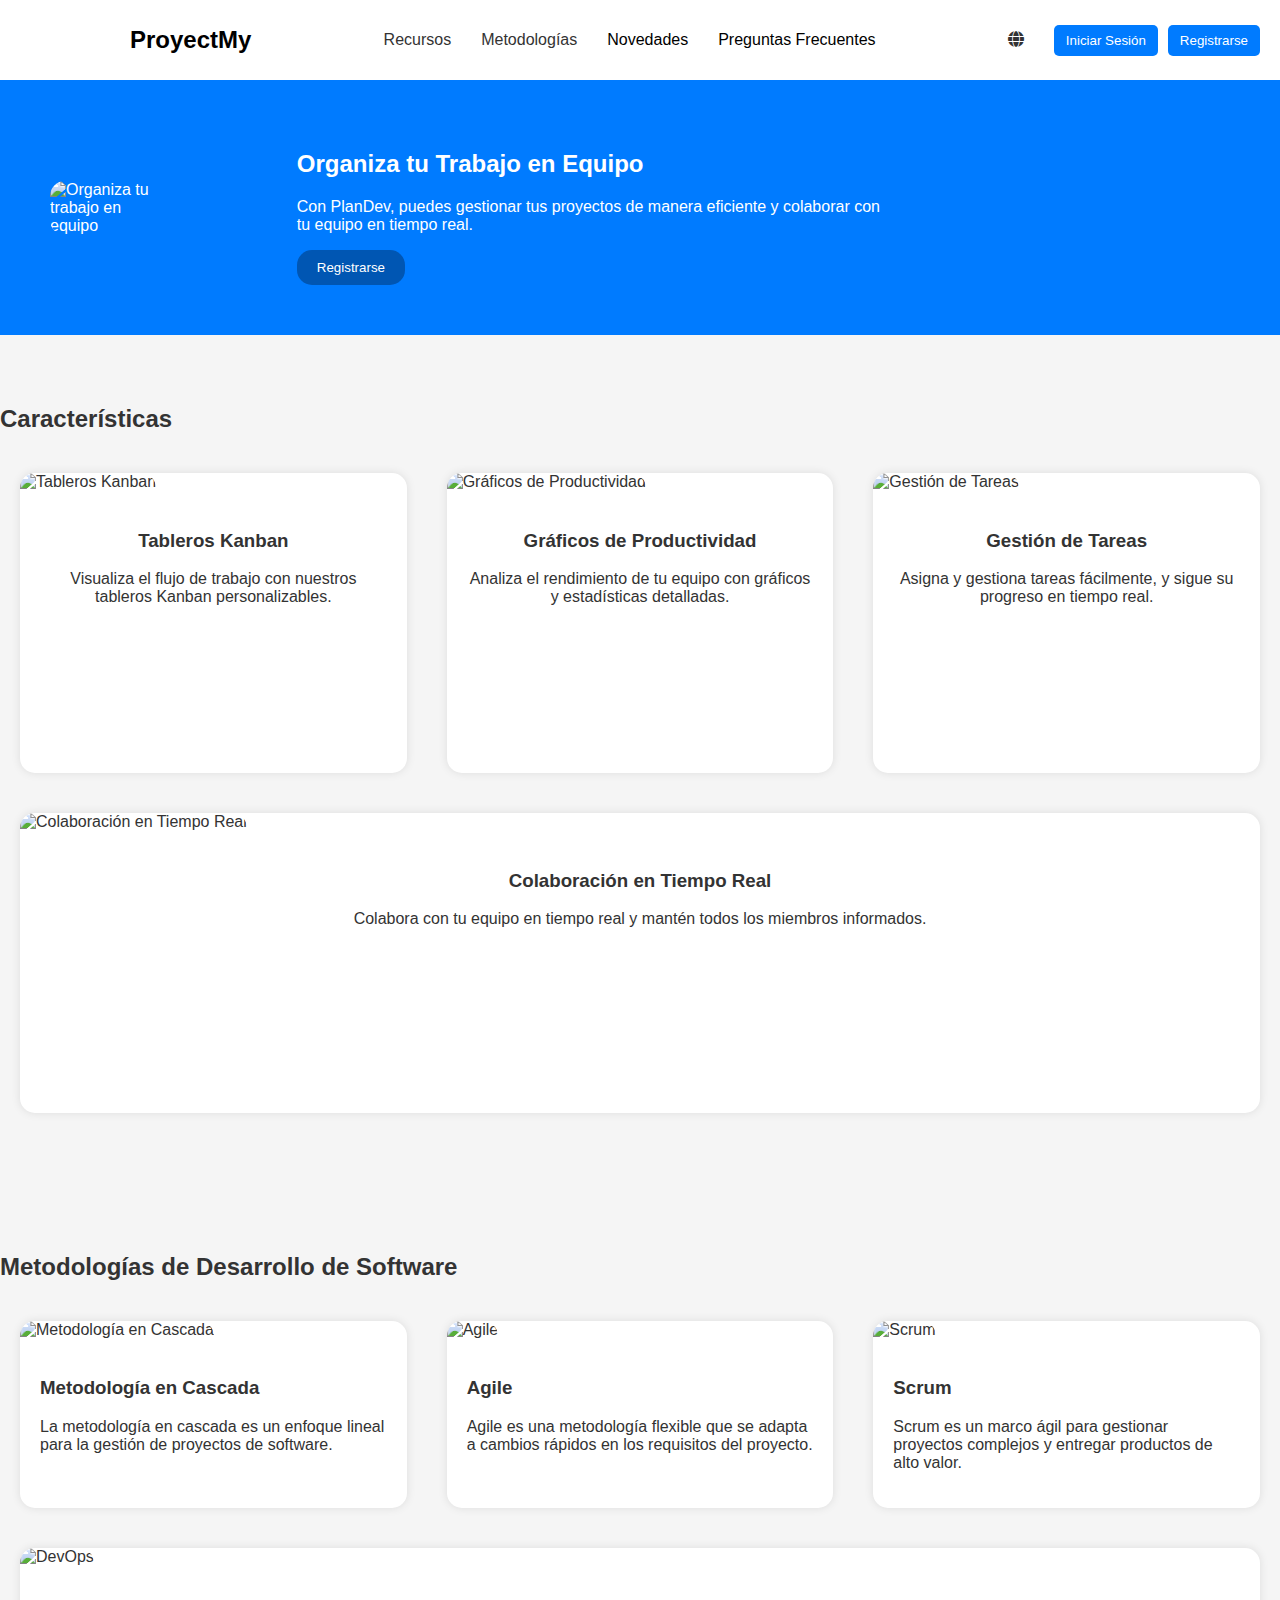
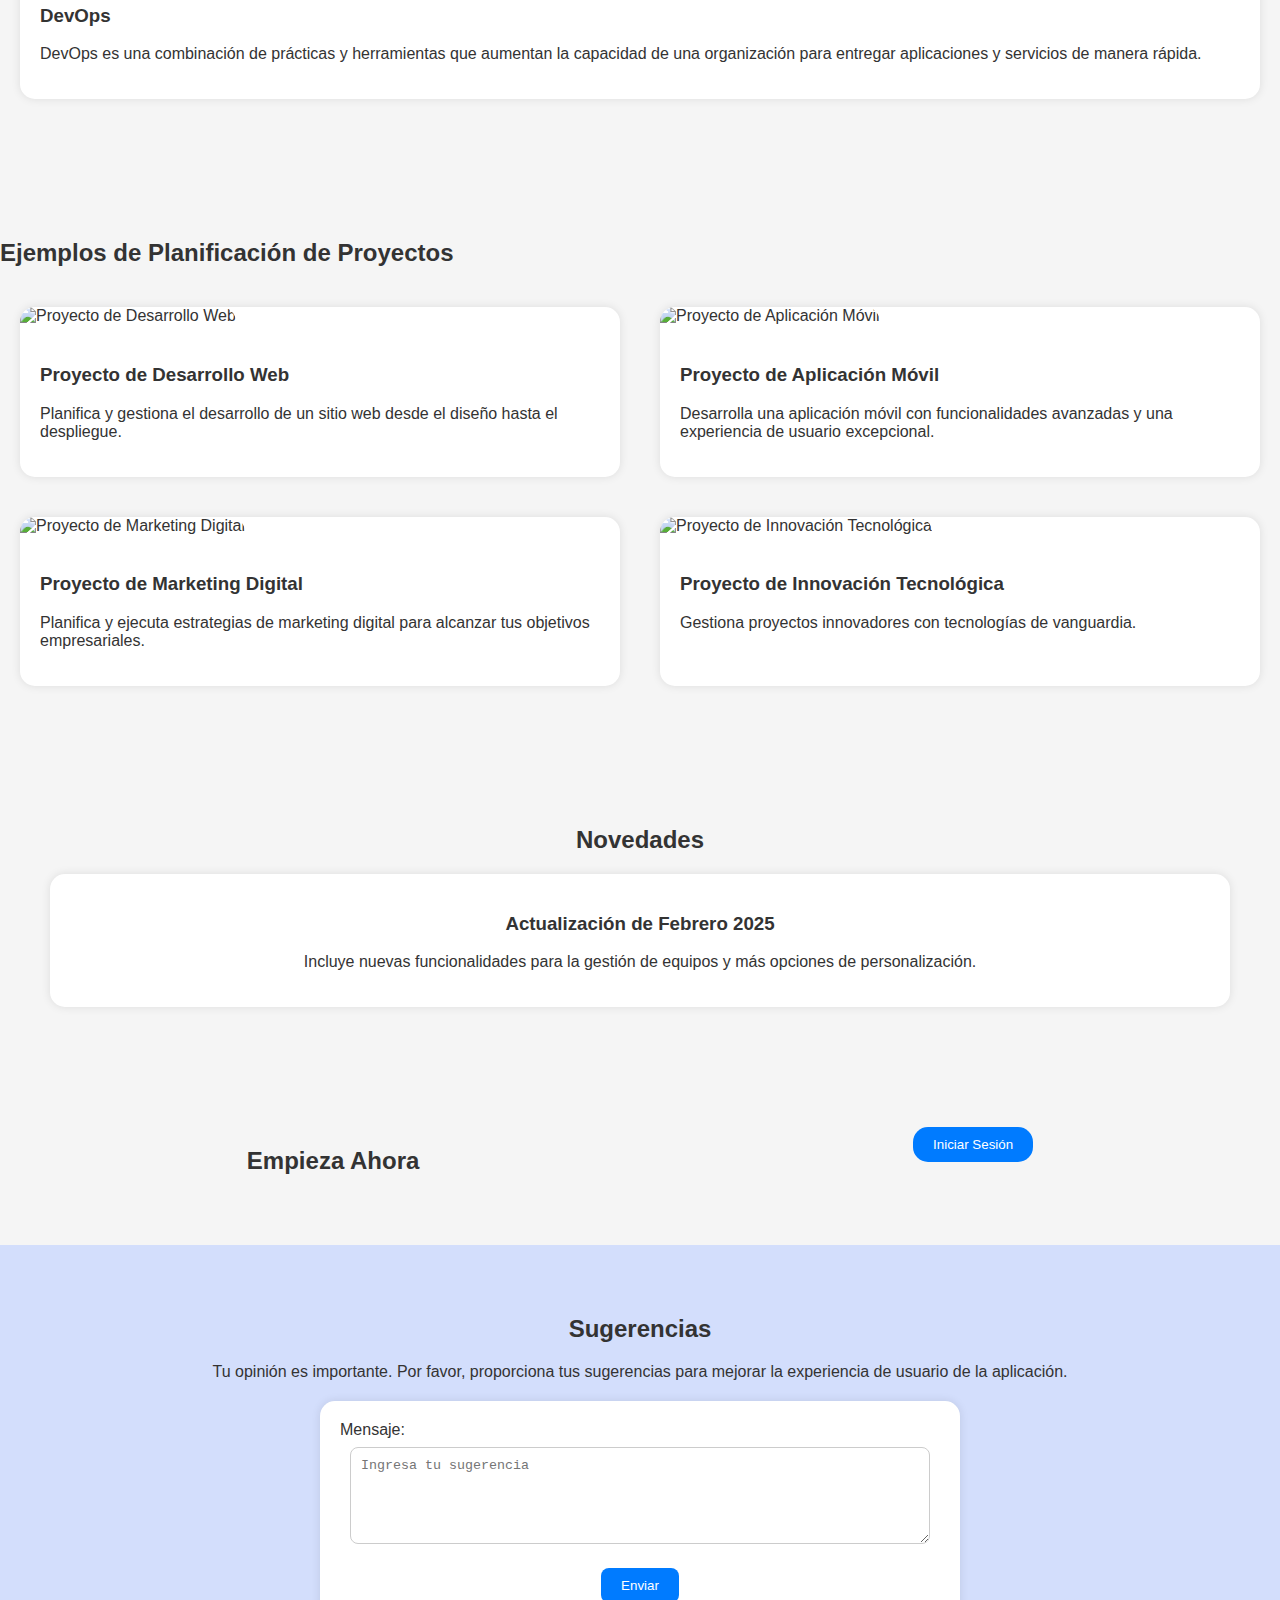
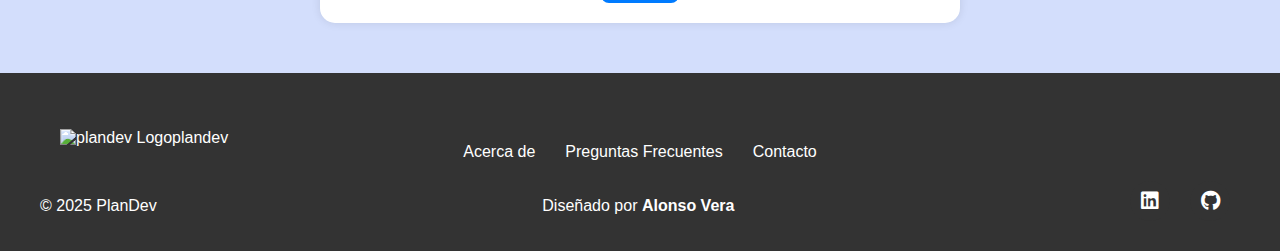
==== src/views/index.html @ 6be7ea04 "Agregando contenido - landing page" ====
<!DOCTYPE html>
<html lang="es">
<head>
    <meta charset="UTF-8">
    <meta name="viewport" content="width=device-width, initial-scale=1.0">
    <title>PlanDev - Gestión de Proyectos</title>
    <link rel="stylesheet" href="https://cdnjs.cloudflare.com/ajax/libs/font-awesome/6.0.0-beta3/css/all.min.css">
    <link rel="stylesheet" href="../../public/css/styles.css">
</head>
<body>
    <header>
        <div class="header-container">
            <div class="header-logo">
                <svg width="100" height="40">
                    <!-- Coloca aquí el contenido de tu logo SVG -->
                </svg>
                <h1>ProyectMy</h1>
            </div>
            <nav class="header-nav">
                <ul class="nav-list">
                    <li class="nav-item">Recursos
                        <ul class="dropdown">
                            <li><a href="#">Guía de Trabajo</a></li>
                            <li><a href="#">Documentación</a></li>
                        </ul>
                    </li>
                    <li class="nav-item">Metodologías
                        <ul class="dropdown">
                            <li><a href="#">Metodología en Cascada</a></li>
                            <li><a href="#">Ágil</a></li>
                            <li><a href="#">Scrum</a></li>
                        </ul>
                    </li>
                    <li class="nav-item"><a href="#">Novedades</a></li>
                    <li class="nav-item"><a href="#">Preguntas Frecuentes</a></li>
                </ul>
            </nav>
            <div class="header-actions">
                <div class="language-selector">
                    <i class="fas fa-globe"></i>
                    <ul class="language-dropdown">
                        <li><a href="#">Español</a></li>
                        <li><a href="#">Inglés</a></li>
                        <li><a href="#">Francés</a></li>
                    </ul>
                </div>
                <button class="btn-login">Iniciar Sesión</button>
                <button class="btn-signup">Registrarse</button>
            </div>
            <div class="hamburger-menu">
                <i class="fas fa-bars"></i>
            </div>
        </div>
    </header>
    
    
    
    <main>
        <section id="hero">
            <div class="hero-image">
                <img src="path/to/hero-image.jpg" alt="Organiza tu trabajo en equipo">
            </div>
            <div class="hero-content">
                <h2>Organiza tu Trabajo en Equipo</h2>
                <p>Con PlanDev, puedes gestionar tus proyectos de manera eficiente y colaborar con tu equipo en tiempo real.</p>
                <button class="cta-button">Registrarse</button>
            </div>
        </section>

        <section id="features">
            <h2>Características</h2>
            <div class="features-container">
                <div class="feature-card">
                    <div class="feature-image">
                        <img src="path/to/feature-image1.jpg" alt="Tableros Kanban">
                    </div>
                    <div class="feature-content">
                        <h3>Tableros Kanban</h3>
                        <p>Visualiza el flujo de trabajo con nuestros tableros Kanban personalizables.</p>
                    </div>
                </div>
                <div class="feature-card">
                    <div class="feature-image">
                        <img src="path/to/feature-image2.jpg" alt="Gráficos de Productividad">
                    </div>
                    <div class="feature-content">
                        <h3>Gráficos de Productividad</h3>
                        <p>Analiza el rendimiento de tu equipo con gráficos y estadísticas detalladas.</p>
                    </div>
                </div>
                <div class="feature-card">
                    <div class="feature-image">
                        <img src="path/to/feature-image3.jpg" alt="Gestión de Tareas">
                    </div>
                    <div class="feature-content">
                        <h3>Gestión de Tareas</h3>
                        <p>Asigna y gestiona tareas fácilmente, y sigue su progreso en tiempo real.</p>
                    </div>
                </div>
                <div class="feature-card">
                    <div class="feature-image">
                        <img src="path/to/feature-image4.jpg" alt="Colaboración en Tiempo Real">
                    </div>
                    <div class="feature-content">
                        <h3>Colaboración en Tiempo Real</h3>
                        <p>Colabora con tu equipo en tiempo real y mantén todos los miembros informados.</p>
                    </div>
                </div>
            </div>
        </section>

        <section id="methodologies">
            <h2>Metodologías de Desarrollo de Software</h2>
            <div class="methodologies-container">
                <div class="methodology-card">
                    <div class="methodology-image">
                        <img src="path/to/methodology-image1.jpg" alt="Metodología en Cascada">
                    </div>
                    <div class="methodology-content">
                        <h3>Metodología en Cascada</h3>
                        <p>La metodología en cascada es un enfoque lineal para la gestión de proyectos de software.</p>
                    </div>
                </div>
                <div class="methodology-card">
                    <div class="methodology-image">
                        <img src="path/to/methodology-image2.jpg" alt="Agile">
                    </div>
                    <div class="methodology-content">
                        <h3>Agile</h3>
                        <p>Agile es una metodología flexible que se adapta a cambios rápidos en los requisitos del proyecto.</p>
                    </div>
                </div>
                <div class="methodology-card">
                    <div class="methodology-image">
                        <img src="path/to/methodology-image3.jpg" alt="Scrum">
                    </div>
                    <div class="methodology-content">
                        <h3>Scrum</h3>
                        <p>Scrum es un marco ágil para gestionar proyectos complejos y entregar productos de alto valor.</p>
                    </div>
                </div>
                <div class="methodology-card">
                    <div class="methodology-image">
                        <img src="path/to/methodology-image4.jpg" alt="DevOps">
                    </div>
                    <div class="methodology-content">
                        <h3>DevOps</h3>
                        <p>DevOps es una combinación de prácticas y herramientas que aumentan la capacidad de una organización para entregar aplicaciones y servicios de manera rápida.</p>
                    </div>
                </div>
            </div>
        </section>

        <section id="project-planning">
            <h2>Ejemplos de Planificación de Proyectos</h2>
            <div class="projects-container">
                <div class="project-example-card">
                    <div class="project-image">
                        <img src="path/to/project-image1.jpg" alt="Proyecto de Desarrollo Web">
                    </div>
                    <div class="project-content">
                        <h3>Proyecto de Desarrollo Web</h3>
                        <p>Planifica y gestiona el desarrollo de un sitio web desde el diseño hasta el despliegue.</p>
                    </div>
                </div>
                <div class="project-example-card">
                    <div class="project-image">
                        <img src="path/to/project-image2.jpg" alt="Proyecto de Aplicación Móvil">
                    </div>
                    <div class="project-content">
                        <h3>Proyecto de Aplicación Móvil</h3>
                        <p>Desarrolla una aplicación móvil con funcionalidades avanzadas y una experiencia de usuario excepcional.</p>
                    </div>
                </div>
                <div class="project-example-card">
                    <div class="project-image">
                        <img src="path/to/project-image3.jpg" alt="Proyecto de Marketing Digital">
                    </div>
                    <div class="project-content">
                        <h3>Proyecto de Marketing Digital</h3>
                        <p>Planifica y ejecuta estrategias de marketing digital para alcanzar tus objetivos empresariales.</p>
                    </div>
                </div>
                <div class="project-example-card">
                    <div class="project-image">
                        <img src="path/to/project-image4.jpg" alt="Proyecto de Innovación Tecnológica">
                    </div>
                    <div class="project-content">
                        <h3>Proyecto de Innovación Tecnológica</h3>
                        <p>Gestiona proyectos innovadores con tecnologías de vanguardia.</p>
                    </div>
                </div>
            </div>
        </section>

        <section id="updates">
            <h2>Novedades</h2>
            <div class="update-item">
                <h3>Actualización de Febrero 2025</h3>
                <p>Incluye nuevas funcionalidades para la gestión de equipos y más opciones de personalización.</p>
            </div>
            <!-- Más actualizaciones -->
        </section>

        <section id="login-options">
            <h2>Empieza Ahora</h2>
            <div class="login-option">
                <button class="login-button">Iniciar Sesión</button>
            </div>
        </section>

        <section id="suggestions">
            <h2>Sugerencias</h2>
            <p>Tu opinión es importante. Por favor, proporciona tus sugerencias para mejorar la experiencia de usuario de la aplicación.</p>
            <form id="suggestions-form">
                <label for="suggestion-message">Mensaje:</label>
                <textarea id="suggestion-message" name="suggestion-message" placeholder="Ingresa tu sugerencia" rows="5" required></textarea>
                <button type="submit">Enviar</button>
            </form>
        </section>
        <button id="back-to-top" title="Volver al Principio"><i class="fas fa-chevron-up"></i></button>

    </main>
    
    <footer>
        <div class="footer-container">
            <div class="footer-logo">
                <img src="path/to/logo.png" alt="plandev Logo">
                <p>plandev</p>
            </div>
            <div class="footer-nav">
                <a href="https://www.plandev.com/about">Acerca de</a>
                <a href="https://www.plandev.com/faq">Preguntas Frecuentes</a>
                <a href="https://www.plandev.com/contact">Contacto</a>
            </div>
            <div class="footer-bottom">
                <div class="footer-bottom-left">
                    <p>&copy; 2025 PlanDev</p>
                </div>
                <div class="footer-bottom-center">
                    <p>Diseñado por <b>Alonso Vera</b></p>
                </div>
                <div class="footer-bottom-right footer-social">
                    <a href="https://www.linkedin.com" target="_blank">
                        <i class="fab fa-linkedin"></i>
                    </a>
                    <a href="https://github.com" target="_blank">
                        <i class="fab fa-github"></i>
                    </a>
                </div>
            </div>
        </div>
    </footer>
    <script src="../../public/js/scripts.js"></script>
</body>
</html>
---- public/css/styles.css ----
/* Estilos generales */
body {
    font-family: Arial, sans-serif;
    background-color: #f5f5f5;
    color: #333;
    margin: 0;
    scroll-behavior: smooth; /* Scroll suave al desplazarse */
}

/* Header */
header {
    background-color: #ffffff;
    padding: 10px 20px;
    display: flex;
    justify-content: space-between;
    align-items: center;
    box-shadow: 0 2px 4px rgba(0, 0, 0, 0.1);
}

.header-container {
    width: 100%;
    display: flex;
    justify-content: space-between;
    align-items: center;
}

.header-logo {
    display: flex;
    align-items: center;
}

.header-logo h1 {
    margin-left: 10px;
    font-size: 24px;
    color: #000000;
}

.header-nav {
    display: flex;
    flex: 1;
    justify-content: center;
}

.nav-list {
    display: flex;
    list-style: none;
    margin: 0;
    padding: 0;
}

.nav-item {
    position: relative;
    margin: 0 15px;
    cursor: pointer;
}

.nav-item a {
    text-decoration: none;
    color: #000000;
    font-size: 16px;
}

.nav-item:hover .dropdown {
    display: block;
}

.dropdown {
    display: none;
    position: absolute;
    top: 100%;
    left: 0;
    background-color: #ffffff;
    box-shadow: 0 2px 4px rgba(0, 0, 0, 0.1);
    list-style: none;
    padding: 10px;
    z-index: 1;
}

.dropdown li {
    margin-bottom: 10px;
}

.dropdown li a {
    color: #000000;
    text-decoration: none;
}

.header-actions {
    display: flex;
    align-items: center;
}

.language-selector {
    position: relative;
    margin-right: 20px;
    cursor: pointer;
}

.language-selector .language-dropdown {
    display: none;
    position: absolute;
    top: 100%;
    left: 0;
    background-color: #ffffff;
    box-shadow: 0 2px 4px rgba(0, 0, 0, 0.1);
    list-style: none;
    padding: 10px;
    z-index: 1;
}

.language-selector:hover .language-dropdown {
    display: block;
}

.language-dropdown li {
    margin-bottom: 10px;
}

.language-dropdown li a {
    color: #000000;
    text-decoration: none;
}

.btn-login, .btn-signup {
    margin-left: 10px;
    padding: 8px 12px;
    border: none;
    border-radius: 5px;
    background-color: #007BFF;
    color: white;
    cursor: pointer;
    transition: background-color 0.3s ease;
}

.btn-login:hover, .btn-signup:hover {
    background-color: #0056b3;
}

.hamburger-menu {
    display: none;
    font-size: 24px;
    cursor: pointer;
}

/* Responsive Design */
@media (max-width: 768px) {
    .header-nav, .header-actions {
        display: none;
    }
    
    .hamburger-menu {
        display: block;
    }

    .header-nav.active, 
    .header-actions.active {
        display: flex;
        flex-direction: column;
        align-items: center;
    }

    .nav-item {
        margin: 10px 0;
    }

    .dropdown {
        position: static;
        box-shadow: none;
    }
}





/* Sección Hero */
#hero {
    display: flex;
    align-items: center;
    padding: 50px;
    background-color: #007BFF;
    color: white;
}

.hero-image img {
    max-width: 50%;
    height: auto;
    border-radius: 15px; /* Bordes redondeados */
}

.hero-content {
    max-width: 50%;
    margin-left: 20px;
}

.hero-content .cta-button {
    background-color: #0056b3;
    color: white;
    border: none;
    border-radius: 15px; /* Bordes redondeados */
    padding: 10px 20px;
    cursor: pointer;
    transition: background-color 0.3s ease; /* Animación de cambio de color */
}

.hero-content .cta-button:hover {
    background-color: #003d82;
}

/* Sección de Características */
#features {
    padding: 50px 0;
    background-color: #f5f5f5;
}

.features-container {
    display: flex;
    flex-wrap: wrap;
    justify-content: space-between;
}

.feature-card {
    flex: 1 1 22%; /* Ajustar el ancho */
    margin: 20px;
    background-color: white;
    box-shadow: 0 0 10px rgba(0, 0, 0, 0.1);
    border-radius: 15px; /* Bordes redondeados */
    transition: transform 0.3s ease; /* Animación de desplazamiento */
    height: 300px; /* Aumentar la altura */
}

.feature-card:hover {
    transform: scale(1.05);
}

.feature-image img {
    width: 100%;
    height: 150px;/* Ajustar la altura de la imagen */
    border-top-left-radius: 15px; /* Bordes redondeados */
    border-top-right-radius: 15px; /* Bordes redondeados */
}

.feature-content {
    padding: 20px;
    text-align: center;
}

/* Sección de Metodologías */
#methodologies {
    padding: 50px 0;
    background-color: #f5f5f5;
}

.methodologies-container {
    display: flex;
    flex-wrap: wrap;
    justify-content: space-between;
}

.methodology-card {
    flex: 1 1 30%; /* Ajustar el ancho */
    margin: 20px;
    background-color: white;
    box-shadow: 0 0 10px rgba(0, 0, 0, 0.1);
    border-radius: 15px; /* Bordes redondeados */
    transition: transform 0.3s ease; /* Animación de desplazamiento */
}

.methodology-card:hover {
    transform: scale(1.05);
}

.methodology-image img {
    width: 100%;
    height: auto;
    border-top-left-radius: 15px; /* Bordes redondeados */
    border-top-right-radius: 15px; /* Bordes redondeados */
}

.methodology-content {
    padding: 20px;
}

/* Sección de Ejemplos de Planificación de Proyectos */
#project-planning {
    padding: 50px 0;
    background-color: #f5f5f5;
}

.projects-container {
    display: flex;
    flex-wrap: wrap;
    justify-content: space-between;
}

.project-example-card {
    flex: 1 1 45%; /* Más alargadas horizontalmente */
    margin: 20px;
    background-color: white;
    box-shadow: 0 0 10px rgba(0, 0, 0, 0.1);
    border-radius: 15px; /* Bordes redondeados */
    transition: transform 0.3s ease; /* Animación de desplazamiento */
}

.project-example-card:hover {
    transform: scale(1.05);
}

.project-image img {
    width: 100%;
    height: auto;
    border-top-left-radius: 15px; /* Bordes redondeados */
    border-top-right-radius: 15px; /* Bordes redondeados */
}

.project-content {
    padding: 20px;
}

/* Sección de Novedades */
#updates {
    padding: 50px;
    background-color: #f5f5f5;
    text-align: center;
}

.update-item {
    margin-bottom: 20px;
    background-color: white;
    padding: 20px;
    box-shadow: 0 0 10px rgba(0, 0, 0, 0.1);
    border-radius: 15px; /* Bordes redondeados */
}

/* Sección de Opciones de Inicio de Sesión */
#login-options {
    display: flex;
    justify-content: space-around;
    padding: 50px 0;
}

.login-option .login-button {
    background-color: #007BFF;
    color: white;
    border: none;
    border-radius: 15px; /* Bordes redondeados */
    padding: 10px 20px;
    cursor: pointer;
    transition: background-color 0.3s ease; /* Animación de cambio de color */
}

.login-option .login-button:hover {
    background-color: #0056b3;
}

/* Botón de Volver al Inicio */
.back-to-top {
    color: white;
    text-decoration: none;
    position: absolute;
    top: -20px;
    right: 20px;
}

/* Animaciones de botones */
button {
    background-color: #007BFF;
    color: white;
    border: none;
    padding: 10px 20px;
    cursor: pointer;
    border-radius: 15px; /* Bordes redondeados */
    transition: background-color 0.3s ease, transform 0.3s ease; /* Animación de cambio de color y desplazamiento */
}

button:hover {
    background-color: #0056b3;
    transform: scale(1.1); /* Aumentar tamaño al hacer hover */
}


/* Sección de Sugerencias */
#suggestions {
    padding: 50px;
    background-color: #d3defc;  /*#f0f0f0*/
    text-align: center;
}

#suggestions h2 {
    margin-bottom: 20px;
}

#suggestions p {
    margin-bottom: 20px;
}

#suggestions-form {
    max-width: 600px;
    margin: 0 auto;
    background-color: white;
    padding: 20px;
    box-shadow: 0 0 10px rgba(0, 0, 0, 0.1);
    border-radius: 15px; /* Bordes redondeados */
}

#suggestions-form label {
    display: block;
    margin-bottom: 8px;
    text-align: left;
}

#suggestions-form textarea {
    width: calc(100% - 20px);
    padding: 10px;
    margin-bottom: 20px;
    border-radius: 8px; /* Bordes redondeados */
    border: 1px solid  #ccc;
    box-sizing: border-box;
}

#suggestions-form button {
    background-color: #007BFF;
    color: white;
    border: none;
    padding: 10px 20px;
    cursor: pointer;
    border-radius: 8px; /* Bordes redondeados */
    transition: background-color 0.3s ease;
}

#suggestions-form button:hover {
    background-color: #0056b3;
}



/* Botón de Volver al Principio */
/* Botón de Volver al Principio */
#back-to-top {
    position: fixed;
    bottom: 80px;
    right: 30px;
    width: 40px;
    height: 40px;
    background-color: #007BFF;
    color: white;
    border: none;
    border-radius: 50%;
    display: flex; /* Añadir display flex */
    align-items: center; /* Centrando verticalmente */
    justify-content: center; /* Centrando horizontalmente */
    font-size: 20px;
    cursor: pointer;
    box-shadow: 0 4px 8px rgba(0, 0, 0, 0.2);
    transition: background-color 0.3s ease, transform 0.3s ease;
    z-index: 1000;
    opacity: 0.6;
}

#back-to-top i {
    display: flex; /* Asegurar que el icono use flexbox */
    align-items: center; /* Centrando verticalmente */
    justify-content: center; /* Centrando horizontalmente */
}

#back-to-top:hover {
    background-color: #0056b3;
    transform: scale(1.1);
    opacity: 1;
}

#back-to-top:active {
    transform: scale(0.95);
}

/* Mostrar/Ocultar el botón */
#back-to-top {
    display: none;
}

#back-to-top.show {
    display: block;
}






/*Seccion del Footer */
footer {
    background-color: #333;
    color: #ffffff;
    padding: 20px 0;
    width: 100%;
}

.footer-container {
    display: flex;
    flex-direction: column;
    max-width: 1200px;
    margin: 0 auto;
    padding: 0 20px;
}

.footer-logo {
    display: flex;
    align-items: center;
    position: relative;
    top: 20px;
    left: 20px;
}

.footer-nav {
    display: flex;
    justify-content: center;
    width: 100%;
    margin-bottom: 20px;
}

.footer-nav a {
    margin: 0 15px;
    color: #ffffff;
    text-decoration: none;
    position: relative;
}

.footer-nav a::after {
    content: '';
    position: absolute;
    width: 100%;
    transform: scaleX(0);
    height: 2px;
    bottom: 0;
    left: 0;
    background-color: #ffffff;
    transform-origin: bottom right;
    transition: transform 0.25s;
}

.footer-nav a:hover::after {
    transform: scaleX(1);
    transform-origin: bottom left;
}


.footer-bottom {
    display: flex;
    justify-content: space-between;
    width: 100%;
}

.footer-bottom-left {
    text-align: left;
}

.footer-bottom-center {
    text-align: center;
    flex: 1;
}

.footer-bottom-right {
    display: flex;
    justify-content: flex-end;
}

.footer-social a {
    margin: 0 10px;
    text-decoration: none;
    color: #ffffff; /* Cambiar el color del icono a blanco */
    background-color: #333; /* Color de fondo del círculo */
    border-radius: 50%; /* Crear un círculo */
    width: 40px; /* Ancho del círculo */
    height: 40px; /* Altura del círculo */
    display: flex;
    align-items: center;
    justify-content: center;
}

.footer-social a i {
    font-size: 20px; /* Tamaño del icono */
    color: #ffffff; /* Color del icono */
}
/* 
.footer-social img {
    height: 24px;
} */



/* Responsive Design */
@media (max-width: 768px) {
    .features-container, .methodologies-container, .projects-container {
        flex-direction: column;
        align-items: center;
    }

    .feature-card, .methodology-card, .project-example-card {
        flex: 1 1 100%;
        max-width: 80%;
    }
}
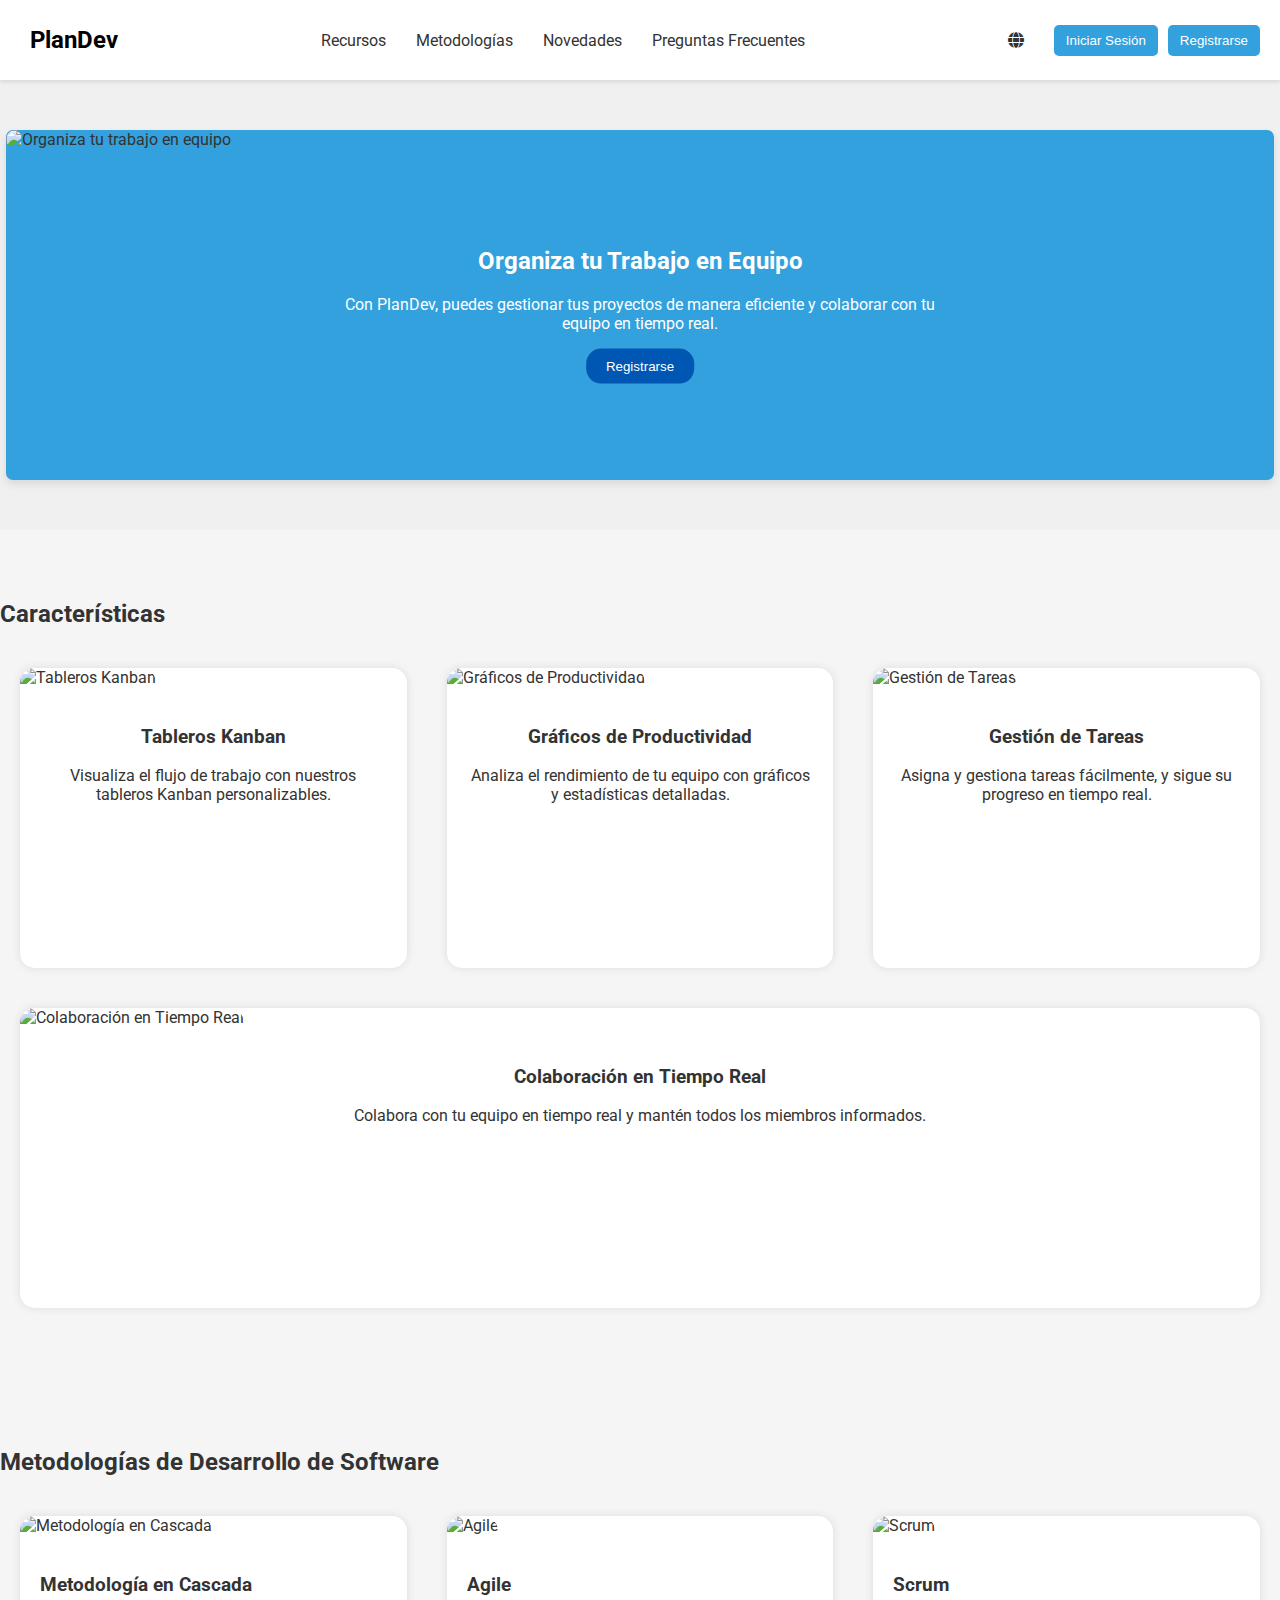
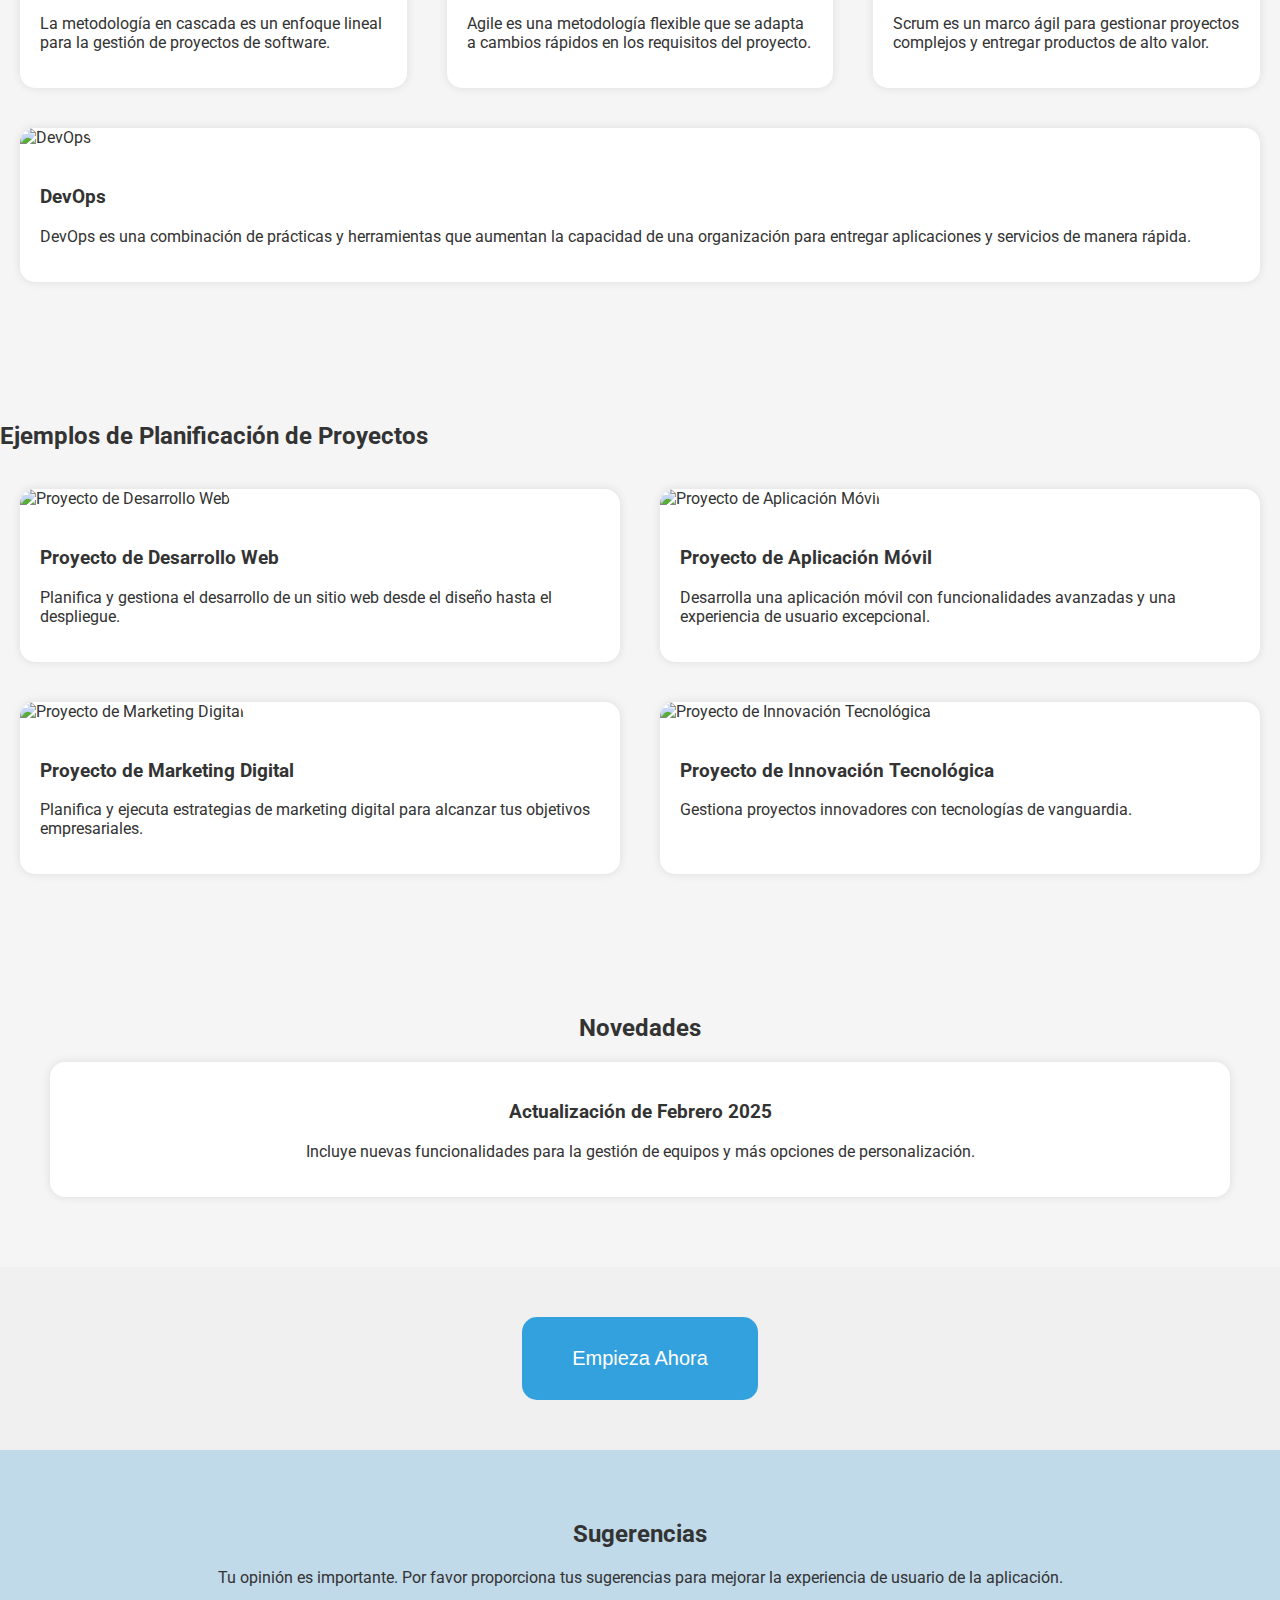
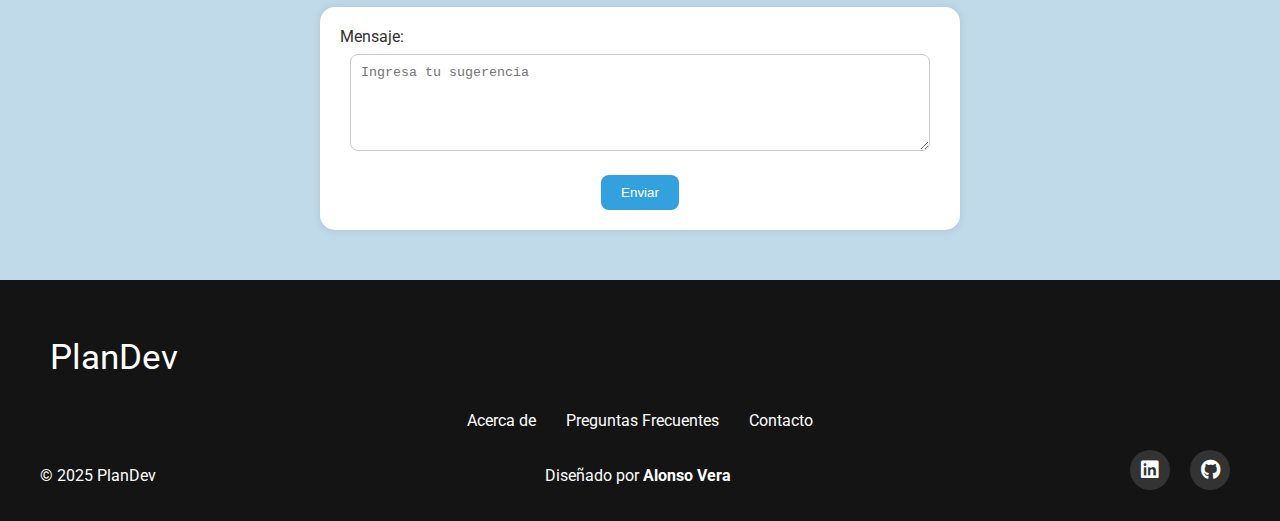
==== commit 0d13cdf8: "modificacion de elementos y estilos - landing page" ====
--- a/src/views/index.html
+++ b/src/views/index.html
@@ -5,16 +5,17 @@
     <meta name="viewport" content="width=device-width, initial-scale=1.0">
     <title>PlanDev - Gestión de Proyectos</title>
     <link rel="stylesheet" href="https://cdnjs.cloudflare.com/ajax/libs/font-awesome/6.0.0-beta3/css/all.min.css">
+    <link rel="stylesheet" href="https://fonts.googleapis.com/css2?family=Roboto:wght@400;700&display=swap">
     <link rel="stylesheet" href="../../public/css/styles.css">
 </head>
 <body>
     <header>
         <div class="header-container">
             <div class="header-logo">
-                <svg width="100" height="40">
-                    <!-- Coloca aquí el contenido de tu logo SVG -->
-                </svg>
-                <h1>ProyectMy</h1>
+                <!-- <svg width="100" height="40">
+                    contenido de tu logo SVG
+                </svg> -->
+                <h1>PlanDev</h1>
             </div>
             <nav class="header-nav">
                 <ul class="nav-list">
@@ -30,10 +31,19 @@
                             <li><a href="#">Ágil</a></li>
                             <li><a href="#">Scrum</a></li>
                         </ul>
-                    </li>
-                    <li class="nav-item"><a href="#">Novedades</a></li>
-                    <li class="nav-item"><a href="#">Preguntas Frecuentes</a></li>
-                </ul>
+                        <li class="nav-item">Novedades
+                            <ul class="dropdown">
+                                <li><a href="#">Actualización 1</a></li>
+                                <li><a href="#">Actualización 2</a></li>
+                            </ul>
+                        </li>
+                        <li class="nav-item">Preguntas Frecuentes
+                            <ul class="dropdown">
+                                <li><a href="#">Pregunta 1</a></li>
+                                <li><a href="#">Pregunta 2</a></li>
+                            </ul>
+                        </li>
+                    </ul>
             </nav>
             <div class="header-actions">
                 <div class="language-selector">
@@ -55,6 +65,7 @@
     
     
     
+    
     <main>
         <section id="hero">
             <div class="hero-image">
@@ -203,15 +214,14 @@
         </section>
 
         <section id="login-options">
-            <h2>Empieza Ahora</h2>
             <div class="login-option">
-                <button class="login-button">Iniciar Sesión</button>
+                <button class="login-button">Empieza Ahora</button>
             </div>
         </section>
 
         <section id="suggestions">
             <h2>Sugerencias</h2>
-            <p>Tu opinión es importante. Por favor, proporciona tus sugerencias para mejorar la experiencia de usuario de la aplicación.</p>
+            <p>Tu opinión es importante. Por favor proporciona tus sugerencias para mejorar la experiencia de usuario de la aplicación.</p>
             <form id="suggestions-form">
                 <label for="suggestion-message">Mensaje:</label>
                 <textarea id="suggestion-message" name="suggestion-message" placeholder="Ingresa tu sugerencia" rows="5" required></textarea>
@@ -225,8 +235,8 @@
     <footer>
         <div class="footer-container">
             <div class="footer-logo">
-                <img src="path/to/logo.png" alt="plandev Logo">
-                <p>plandev</p>
+                <!-- <img src="path/to/logo.png" alt="plandev Logo"> -->
+                <p>PlanDev</p>
             </div>
             <div class="footer-nav">
                 <a href="https://www.plandev.com/about">Acerca de</a>
--- a/public/css/styles.css
+++ b/public/css/styles.css
@@ -1,13 +1,14 @@
 /* Estilos generales */
 body {
-    font-family: Arial, sans-serif;
-    background-color: #f5f5f5;
+    font-family: 'Roboto', sans-serif; 
+    background-color: #f0f0f0;
     color: #333;
     margin: 0;
     scroll-behavior: smooth; /* Scroll suave al desplazarse */
 }
 
 /* Header */
+/* Estilos Generales del Header */
 header {
     background-color: #ffffff;
     padding: 10px 20px;
@@ -22,15 +23,17 @@
     display: flex;
     justify-content: space-between;
     align-items: center;
+    flex-wrap: nowrap; /* No permitir el cambio de línea */
 }
 
 .header-logo {
     display: flex;
     align-items: center;
+    justify-content: flex-start; /* Mantener el logo a la izquierda */
 }
 
 .header-logo h1 {
-    margin-left: 10px;
+    margin-left: 10px; /* Pequeño margen de separación */
     font-size: 24px;
     color: #000000;
 }
@@ -39,6 +42,7 @@
     display: flex;
     flex: 1;
     justify-content: center;
+    order: 1;
 }
 
 .nav-list {
@@ -88,6 +92,7 @@
 .header-actions {
     display: flex;
     align-items: center;
+    order: 2;
 }
 
 .language-selector {
@@ -126,7 +131,7 @@
     padding: 8px 12px;
     border: none;
     border-radius: 5px;
-    background-color: #007BFF;
+    background-color: #33a1dd;
     color: white;
     cursor: pointer;
     transition: background-color 0.3s ease;
@@ -134,52 +139,121 @@
 
 .btn-login:hover, .btn-signup:hover {
     background-color: #0056b3;
+}
+
+/* Efecto de linea */
+.nav-item::after {
+    content: '';
+    position: absolute;
+    width: 100%;
+    transform: scaleX(0);
+    height: 2px;
+    bottom: 0;
+    left: 0;
+    background-color: #000;
+    transform-origin: bottom right;
+    transition: transform 0.25s;
+}
+
+.nav-item:hover::after {
+    transform: scaleX(1);
+    transform-origin: bottom left;
 }
 
 .hamburger-menu {
     display: none;
     font-size: 24px;
     cursor: pointer;
-}
+    position: absolute; /* Posicionar de forma absoluta */
+    top: 10px; /* Alinear verticalmente */
+    right: 20px; /* Alinear horizontalmente a la derecha */
+}
+
+
 
 /* Responsive Design */
 @media (max-width: 768px) {
+    .header-container {
+        flex-direction: column;
+        align-items: center; /* Alinear todos los elementos al centro */
+    }
+
     .header-nav, .header-actions {
         display: none;
-    }
-    
-    .hamburger-menu {
-        display: block;
-    }
-
-    .header-nav.active, 
-    .header-actions.active {
-        display: flex;
         flex-direction: column;
         align-items: center;
+        width: 100%;
+    }
+
+    .header-nav.active, .header-actions.active {
+        display: flex;
+        flex-direction: column; /* Organizar los elementos uno debajo del otro */
+        align-items: center;
+        width: 100%;
+    }
+
+    .header-logo {
+        width: 100%;
+        justify-content: center; /* Centrar el logo */
+        margin-bottom: 10px;
+        order: 1; /* Asegurar que el h1 aparezca primero */
+    }
+
+    .header-logo h1 {
+        margin-left: 0;
+        width: 100%;
+        text-align: center;
+    }
+
+    .nav-list {
+        flex-direction: column; /* Cambiar la dirección de los elementos a columna */
+        width: 100%;
+        align-items: center;
+        padding: 0;
+        margin: 0;
+        order: 2; /* Asegurar que aparezcan después del h1 */
     }
 
     .nav-item {
+        width: 100%;
+        text-align: center; /* Alinear el texto al centro */
         margin: 10px 0;
     }
 
-    .dropdown {
-        position: static;
-        box-shadow: none;
-    }
-}
-
-
-
+    .language-selector {
+        order: 0;/* Asegurar que el icono de idiomas aparezca después de los nav-items */
+        margin-bottom: 10px;
+    }
+
+    .header-actions {
+        flex-direction: column; /* Organizar los elementos en columna */
+        align-items: center; /* Alinear los elementos al centro */
+        width: 100%;
+        order: 3; /* Asegurar que los botones de iniciar sesión y registrarse aparezcan al final */
+    }
+
+    .btn-login, .btn-signup {
+        width: 90%; /* Ajustar el ancho para que ocupe casi toda la pantalla */
+        margin: 10px 0; /* Espacio entre los botones */
+    }
+
+    .hamburger-menu {
+        display: block; /* Mostrar el icono de hamburguesa en resoluciones bajas */
+    }
+}
 
 
 /* Sección Hero */
 #hero {
-    display: flex;
-    align-items: center;
-    padding: 50px;
-    background-color: #007BFF;
-    color: white;
+    position: relative;
+    width: 99%; /* Reducir el ancho del hero */
+    height: 350px; /* Ajustar la altura según tu preferencia */
+    margin: 50px auto; /* Centrar horizontalmente y añadir margen superior e inferior */
+    background-color: #33a1dd; /* Color de fondo del hero */
+    border-radius: 7px; /* Redondear un poco las esquinas */
+    box-shadow: 0 4px 8px rgba(0, 0, 0, 0.1); /* Añadir sombra para dar efecto de flotación */
+    overflow: hidden; /* Asegurar que el contenido no se salga del hero */
+    z-index: 1; /* Asegurar que el hero esté encima del fondo */
 }
 
 .hero-image img {
@@ -188,9 +262,15 @@
     border-radius: 15px; /* Bordes redondeados */
 }
 
+/* Ajustar el contenido del hero */
 .hero-content {
-    max-width: 50%;
-    margin-left: 20px;
+    position: absolute;
+    top: 50%;
+    left: 50%;
+    transform: translate(-50%, -50%);
+    text-align: center;
+    color: white;
+    padding: 20px;
 }
 
 .hero-content .cta-button {
@@ -340,11 +420,12 @@
 }
 
 .login-option .login-button {
-    background-color: #007BFF;
+    font-size: 20px;
+    background-color: #33a1dd;
     color: white;
     border: none;
     border-radius: 15px; /* Bordes redondeados */
-    padding: 10px 20px;
+    padding: 30px 50px;
     cursor: pointer;
     transition: background-color 0.3s ease; /* Animación de cambio de color */
 }
@@ -364,7 +445,7 @@
 
 /* Animaciones de botones */
 button {
-    background-color: #007BFF;
+    background-color: #33a1dd;
     color: white;
     border: none;
     padding: 10px 20px;
@@ -382,7 +463,7 @@
 /* Sección de Sugerencias */
 #suggestions {
     padding: 50px;
-    background-color: #d3defc;  /*#f0f0f0*/
+    background-color: #c0daea;  /*#f0f0f0*/
     text-align: center;
 }
 
@@ -419,7 +500,7 @@
 }
 
 #suggestions-form button {
-    background-color: #007BFF;
+    background-color: #33a1dd;
     color: white;
     border: none;
     padding: 10px 20px;
@@ -442,7 +523,7 @@
     right: 30px;
     width: 40px;
     height: 40px;
-    background-color: #007BFF;
+    background-color: #33a1dd;
     color: white;
     border: none;
     border-radius: 50%;
@@ -489,7 +570,7 @@
 
 /*Seccion del Footer */
 footer {
-    background-color: #333;
+    background-color: #141415;
     color: #ffffff;
     padding: 20px 0;
     width: 100%;
@@ -504,11 +585,12 @@
 }
 
 .footer-logo {
+    font-size: 35px;
     display: flex;
     align-items: center;
     position: relative;
-    top: 20px;
-    left: 20px;
+    top: 2px;
+    left: 10px;
 }
 
 .footer-nav {
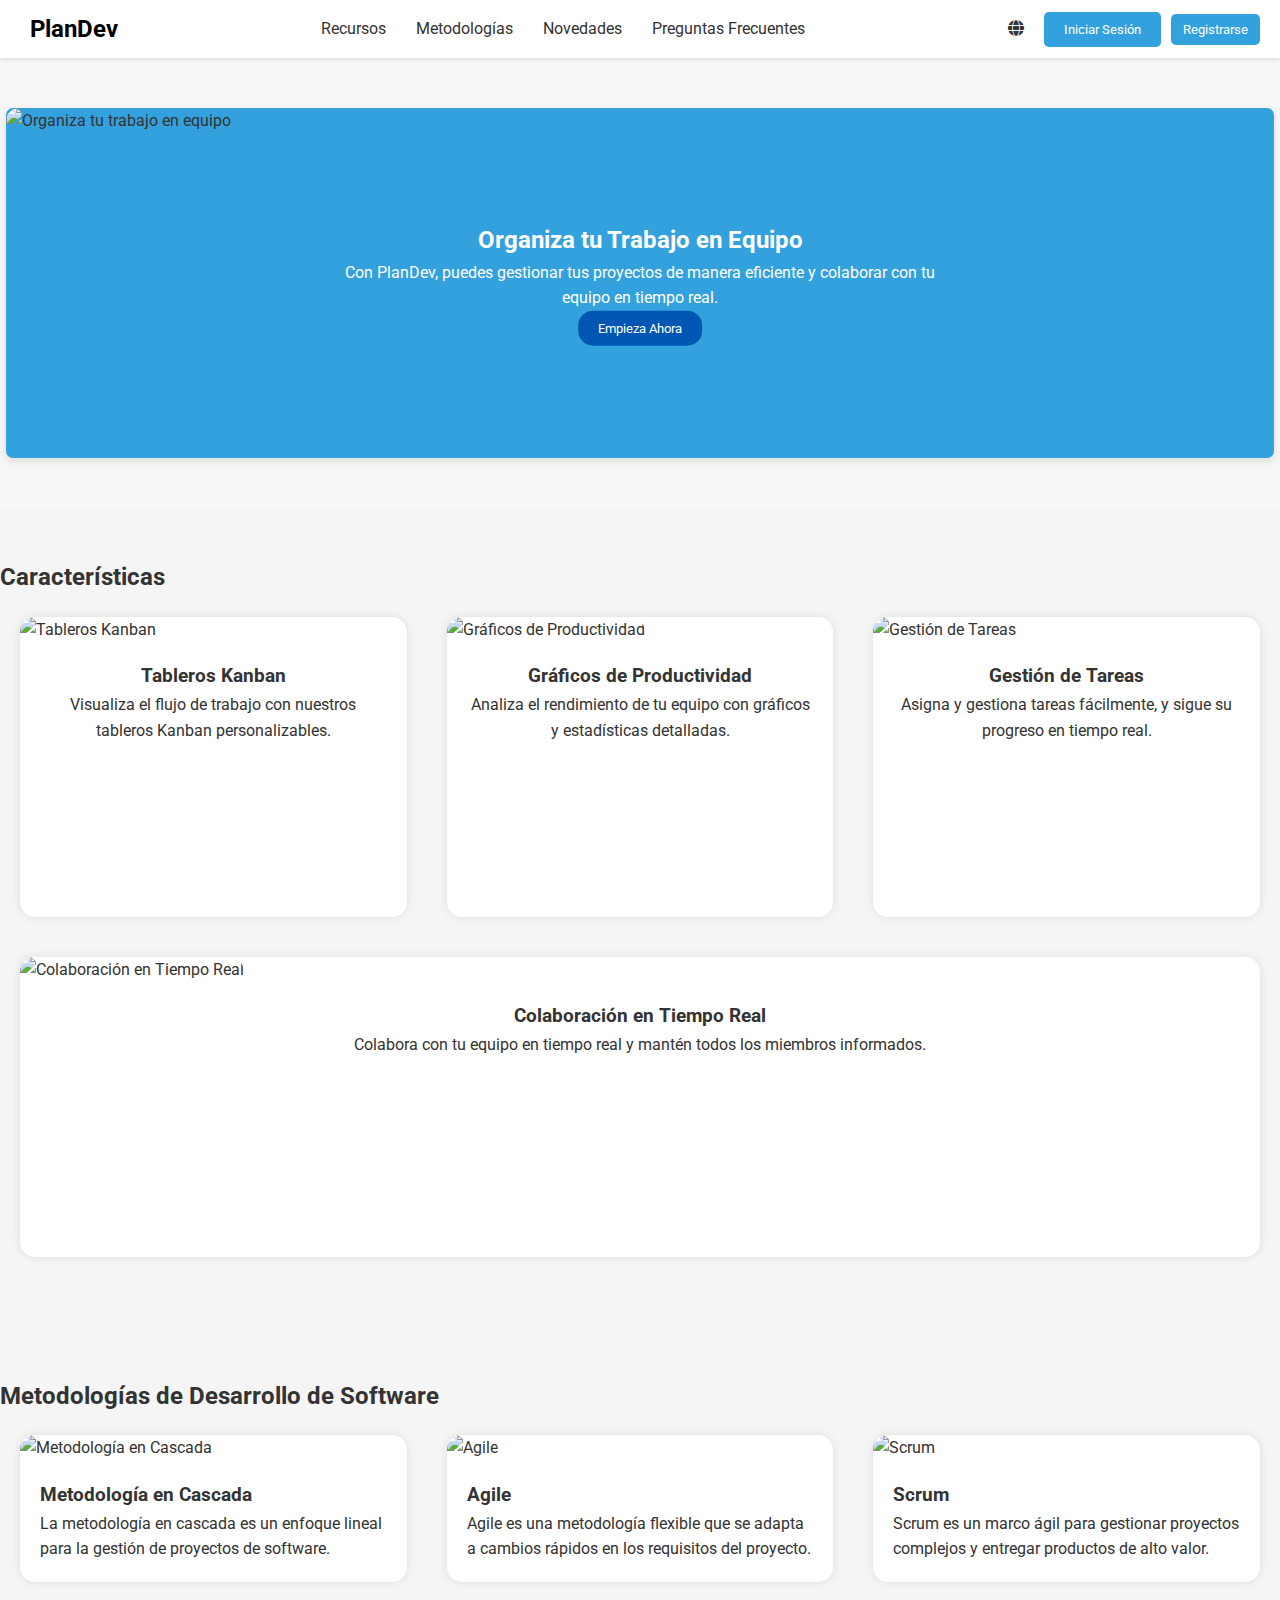
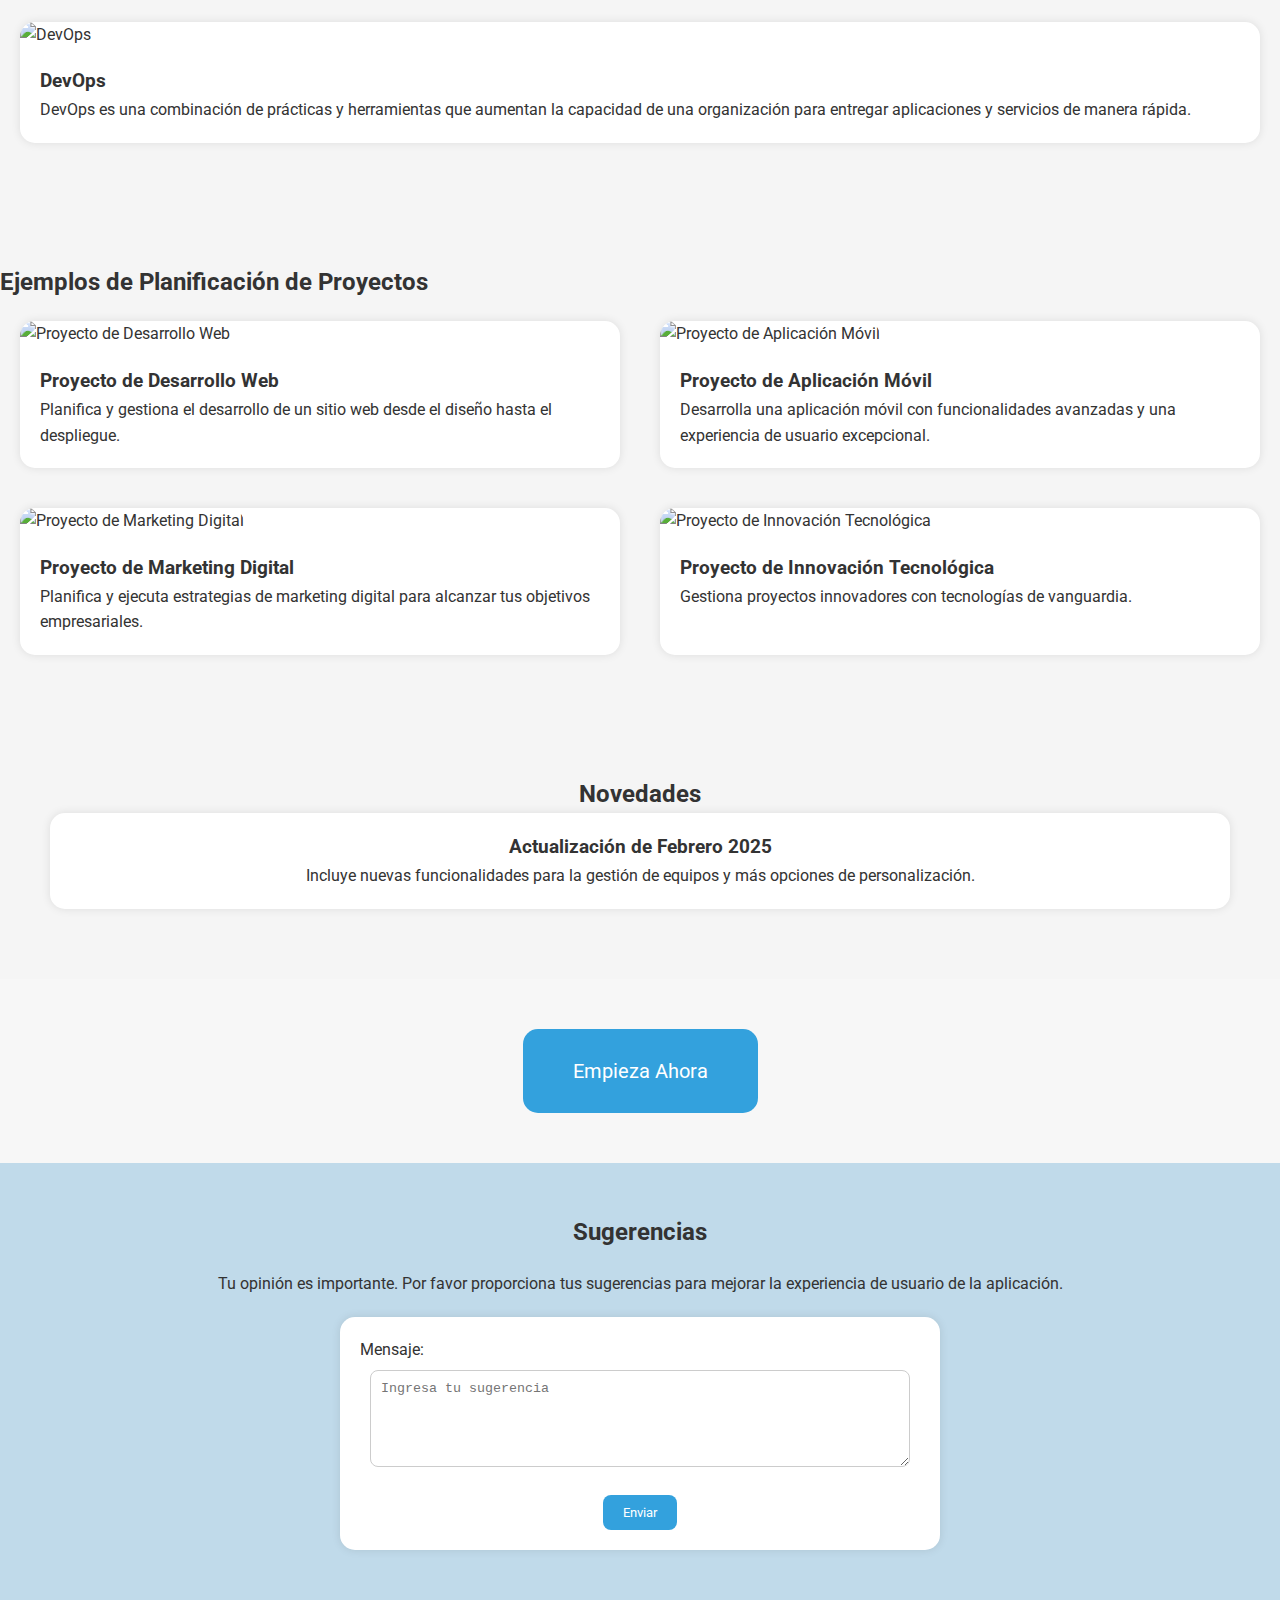
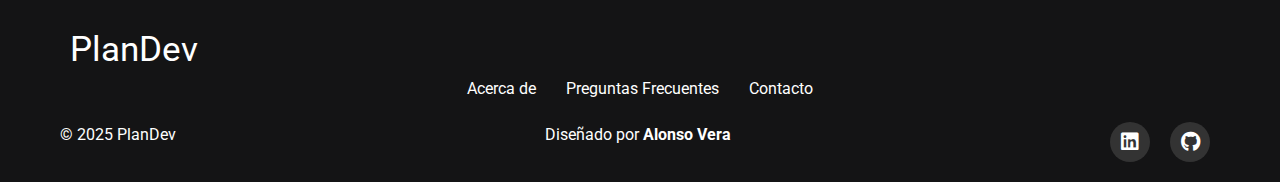
==== commit 13367eac: "Creacion de vista registro" ====
--- a/src/views/index.html
+++ b/src/views/index.html
@@ -7,6 +7,8 @@
     <link rel="stylesheet" href="https://cdnjs.cloudflare.com/ajax/libs/font-awesome/6.0.0-beta3/css/all.min.css">
     <link rel="stylesheet" href="https://fonts.googleapis.com/css2?family=Roboto:wght@400;700&display=swap">
     <link rel="stylesheet" href="../../public/css/styles.css">
+    <link rel="stylesheet" href="../../public/css/global.css">
+    <link rel="stylesheet" href="../../public/css/modal.css"> 
 </head>
 <body>
     <header>
@@ -54,18 +56,14 @@
                         <li><a href="#">Francés</a></li>
                     </ul>
                 </div>
-                <button class="btn-login">Iniciar Sesión</button>
-                <button class="btn-signup">Registrarse</button>
+                <button class="open-login-modal primary-btn">Iniciar Sesión</button>
+                <button class="open-signup-modal btn-signup">Registrarse</button>
             </div>
             <div class="hamburger-menu">
                 <i class="fas fa-bars"></i>
             </div>
         </div>
     </header>
-    
-    
-    
-    
     <main>
         <section id="hero">
             <div class="hero-image">
@@ -74,7 +72,7 @@
             <div class="hero-content">
                 <h2>Organiza tu Trabajo en Equipo</h2>
                 <p>Con PlanDev, puedes gestionar tus proyectos de manera eficiente y colaborar con tu equipo en tiempo real.</p>
-                <button class="cta-button">Registrarse</button>
+                <button class="open-signup-modal cta-button">Empieza Ahora</button>
             </div>
         </section>
 
@@ -215,7 +213,7 @@
 
         <section id="login-options">
             <div class="login-option">
-                <button class="login-button">Empieza Ahora</button>
+                <button class="open-signup-modal login-button">Empieza Ahora</button>
             </div>
         </section>
 
@@ -230,6 +228,73 @@
         </section>
         <button id="back-to-top" title="Volver al Principio"><i class="fas fa-chevron-up"></i></button>
 
+
+        <!-- Modal de registro -->
+    <div id="signupModal" class="modal">
+        <div class="modal-content">
+            <span class="close">&times;</span>
+            <div class="signup-container">
+                <h2>Registrarse</h2>
+                <form>
+                    <div class="input-group">
+                        <label for="username">Nombre de usuario:</label>
+                        <input type="text" id="username" name="username" required>
+                    </div>
+                    <div class="input-group">
+                        <label for="email">Correo:</label>
+                        <input type="email" id="email" name="email" required>
+                    </div>
+                    <div class="input-group">
+                        <label for="password">Contraseña:</label>
+                        <input type="password" id="password" name="password" required>
+                    </div>
+                    <div class="input-group">
+                        <label for="confirm-password">Repite la contraseña:</label>
+                        <input type="password" id="confirm-password" name="confirm-password" required>
+                    </div>
+                    <div class="button-group">
+                        <button type="submit">Registrarse</button>
+                    </div>
+                    <div class="link">
+                        ¿Ya tienes una cuenta? <a href="signin.html">Iniciar Sesión Aquí</a>
+                    </div>
+                    <!-- <div class="social-login">
+                        <button type="button"><i class="fab fa-google"></i> Google</button>
+                        <button type="button"><i class="fab fa-microsoft"></i> Microsoft</button>
+                        <button type="button"><i class="fab fa-github"></i> GitHub</button>
+                        <button type="button"><i class="fab fa-linkedin"></i> LinkedIn</button>
+                    </div> -->
+                </form>
+            </div>
+        </div>
+    </div>
+    <!-- Modal de inicio de sesión -->
+    <div id="loginModal" class="modal">
+        <div class="modal-content">
+            <span class="close">&times;</span>
+            <div class="signup-container">
+                <h2>Iniciar Sesión</h2>
+                <form>
+                    <div class="input-group">
+                        <label for="login-email">Correo:</label>
+                        <input type="email" id="login-email" name="login-email" required>
+                    </div>
+                    <div class="input-group">
+                        <label for="login-password">Contraseña:</label>
+                        <input type="password" id="login-password" name="login-password" required>
+                    </div>
+                    <div class="button-group">
+                        <button type="submit">Iniciar Sesión</button>
+                    </div>
+                    <div class="link">
+                        ¿No tienes una cuenta? <a href="#" class="open-signup-modal">Regístrate Aquí</a>
+                    </div>
+                    <div class="link">
+                        <a href="forgot-password.html">Olvidé la contraseña</a>
+                    </div>
+                </form>
+            </div>
+        </div>
     </main>
     
     <footer>
@@ -262,5 +327,6 @@
         </div>
     </footer>
     <script src="../../public/js/scripts.js"></script>
+    <script src="../../public/js/modal.js"></script> 
 </body>
 </html>
--- a/public/css/global.css
+++ b/public/css/global.css
@@ -0,0 +1,42 @@
+* {
+    margin: 0;
+    padding: 0;
+    box-sizing: border-box;
+}
+
+body {
+    font-family: 'Roboto', sans-serif; 
+    background-color: #f7f7f7; 
+    color: #333333; 
+    line-height: 1.6;
+}
+
+a {
+    color: #33a1dd;
+    text-decoration: none;
+}
+
+a:hover {
+    text-decoration: underline;
+}
+
+button {
+    font-family: inherit;
+    color: white;
+    background-color: #33a1dd;
+    border: none;
+    padding: 10px 20px;
+    border-radius: 5px;
+    cursor: pointer;
+    transition: background-color 0.3s ease;
+}
+
+button:hover {
+    background-color: #0056b3;
+}
+
+.container {
+    max-width: 1200px;
+    margin: 0 auto;
+    padding: 0 20px;
+}--- a/public/css/modal.css
+++ b/public/css/modal.css
@@ -0,0 +1,119 @@
+/* Estilos para el modal */
+.modal {
+    display: none; /* Ocultar el modal por defecto */
+    position: fixed; /* Posicionarlo de manera fija */
+    z-index: 1000; /* Asegurar que esté encima de otros elementos */
+    left: 0;
+    top: 0;
+    width: 100%;
+    height: 100%;
+    overflow: auto;
+    background-color: rgba(0, 0, 0, 0.5); /* Fondo semitransparente */
+    opacity: 0; /* Hacer el modal invisible inicialmente */
+    transition: opacity 0.5s ease; /* Efecto de transición para la aparición del modal */
+}
+
+/* Contenedor del contenido del modal */
+.modal-content {
+    background-color: #ffffff; /* Fondo blanco para el contenido del modal */
+    margin: 10% auto; /* Centrarse en el medio de la pantalla */
+    padding: 20px 30px; /* Padding adecuado para el contenido */
+    border: 1px solid #e1e4e8; /* Borde gris claro */
+    border-radius: 10px; /* Bordes redondeados */
+    width: 100%;
+    max-width: 400px; /* Ancho máximo */
+    box-shadow: 0 8px 16px rgba(0, 0, 0, 0.2); /* Sombra más prominente */
+    font-family: 'Roboto', sans-serif; /* Fuente moderna */
+    transform: translateY(-50px); /* Inicialmente mover hacia arriba */
+    transition: transform 0.5s ease; /* Efecto de transición para el movimiento del modal */
+}
+
+/* Botón de cierre del modal */
+.close {
+    color: #333333;
+    float: right;
+    font-size: 24px;
+    font-weight: bold;
+}
+
+.close:hover,
+.close:focus {
+    color: #000000;
+    text-decoration: none;
+    cursor: pointer;
+}
+
+/* Contenedor del formulario de registro */
+.signup-container {
+    text-align: center;
+    padding: 0;
+}
+
+.signup-container h2 {
+    margin-bottom: 20px;
+    color: #333333; /* Color del texto del título */
+    font-size: 24px;
+}
+
+/* Estilo de los grupos de entrada */
+.input-group {
+    margin-bottom: 20px;
+    text-align: left;
+}
+
+.input-group label {
+    display: block;
+    margin-bottom: 5px;
+    color: #586069; /* Color del texto del label */
+    font-size: 14px;
+    font-weight: 600;
+}
+
+.input-group input {
+    width: 100%;
+    padding: 12px 15px; /* Padding para un mejor aspecto */
+    border: 1px solid #e1e4e8; /* Borde gris claro */
+    border-radius: 6px; /* Bordes redondeados */
+    font-size: 16px;
+    background-color: #fafbfc; /* Fondo claro */
+    box-sizing: border-box;
+}
+
+.input-group input:focus {
+    border-color: #0366d6; /* Color de borde al enfocar */
+    box-shadow: 0 0 4px rgba(3, 102, 214, 0.3); /* Efecto de sombra al enfocar */
+    outline: none;
+}
+
+/* Estilo del botón de registro */
+.button-group {
+    text-align: center;
+    margin-top: 20px;
+}
+
+.button-group button {
+    background-color: #007BFF; /* Color de fondo azul */
+    color: white;
+    padding: 10px 20px;
+    border: none;
+    border-radius: 6px;
+    font-size: 16px;
+    cursor: pointer;
+    transition: background-color 0.3s ease;
+}
+
+.button-group button:hover {
+    background-color: #0056b3; /* Color de fondo azul más oscuro al pasar el cursor */
+}
+
+/* Estilos de los enlaces */
+.signup-container .link {
+    display: block;
+    margin-top: 20px;
+    color: #0366d6; /* Color de los enlaces */
+    font-size: 14px;
+}
+
+.signup-container .link:hover {
+    text-decoration: underline;
+}
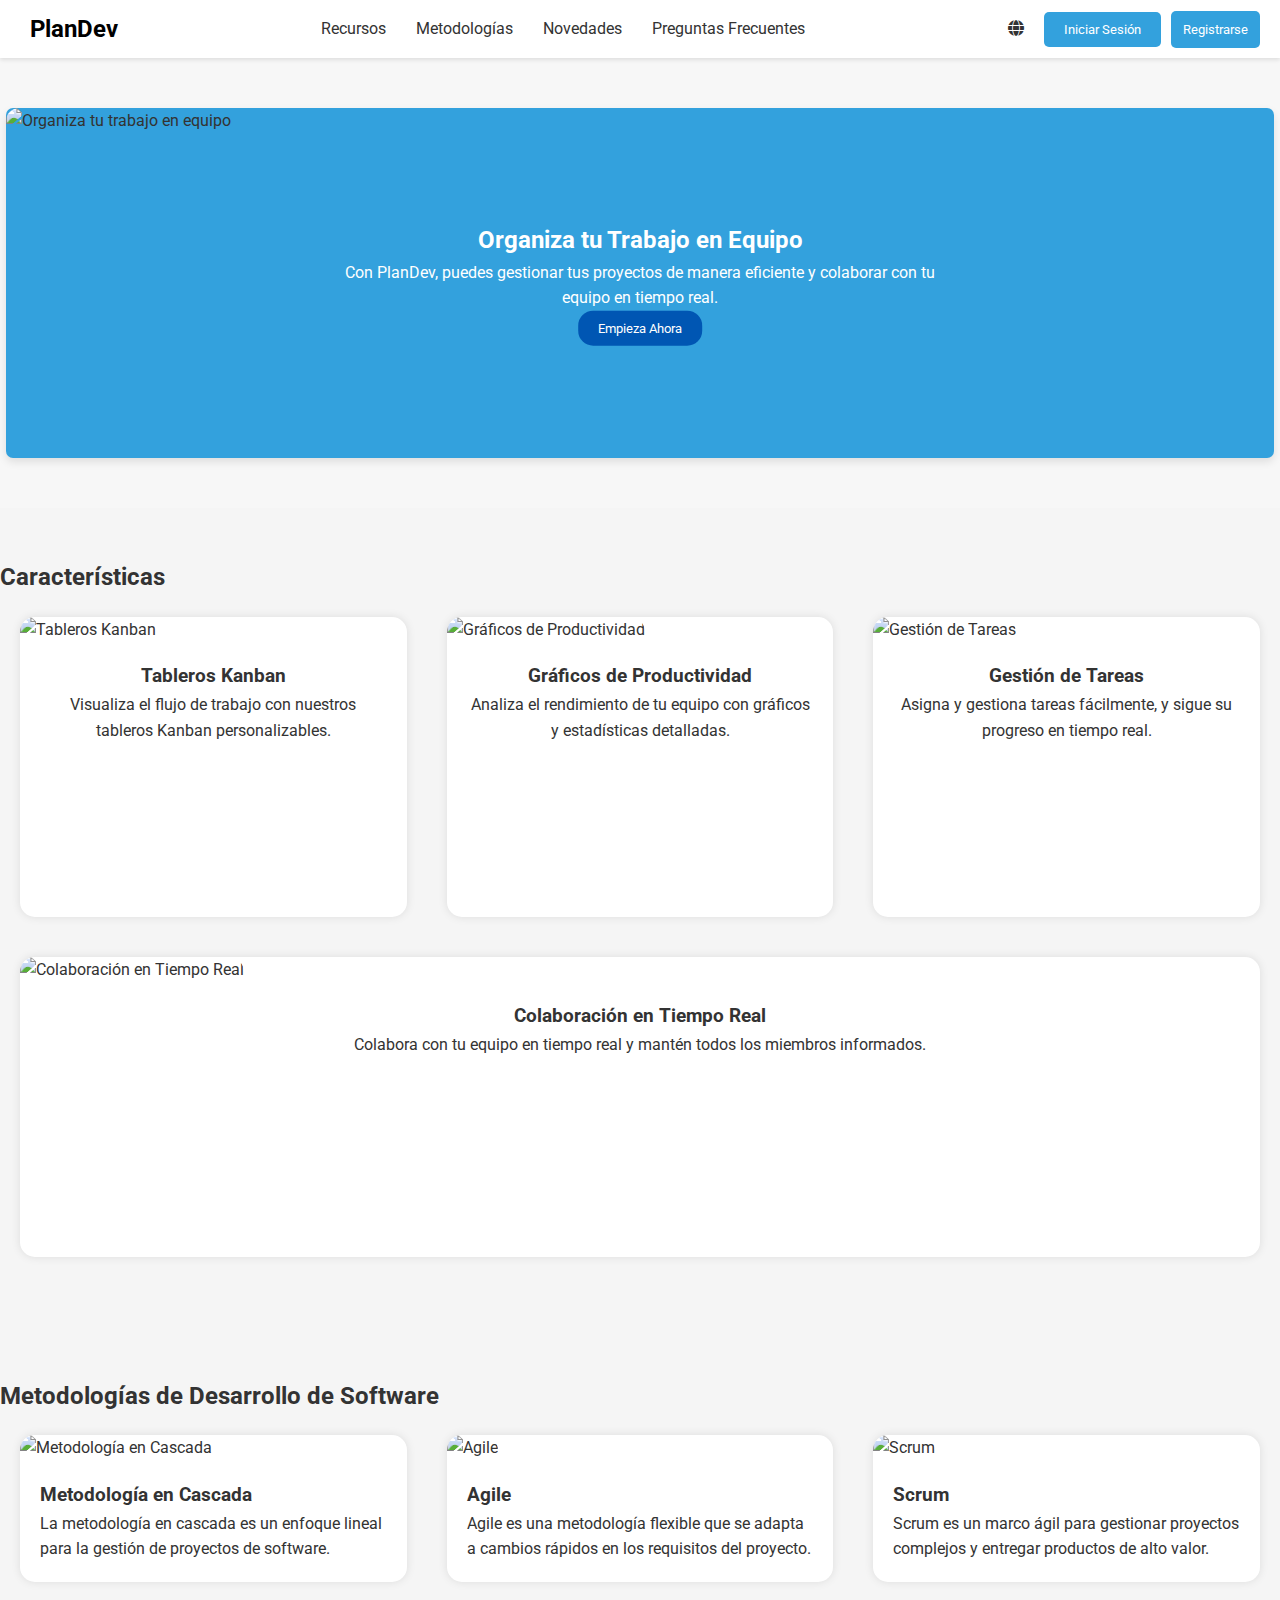
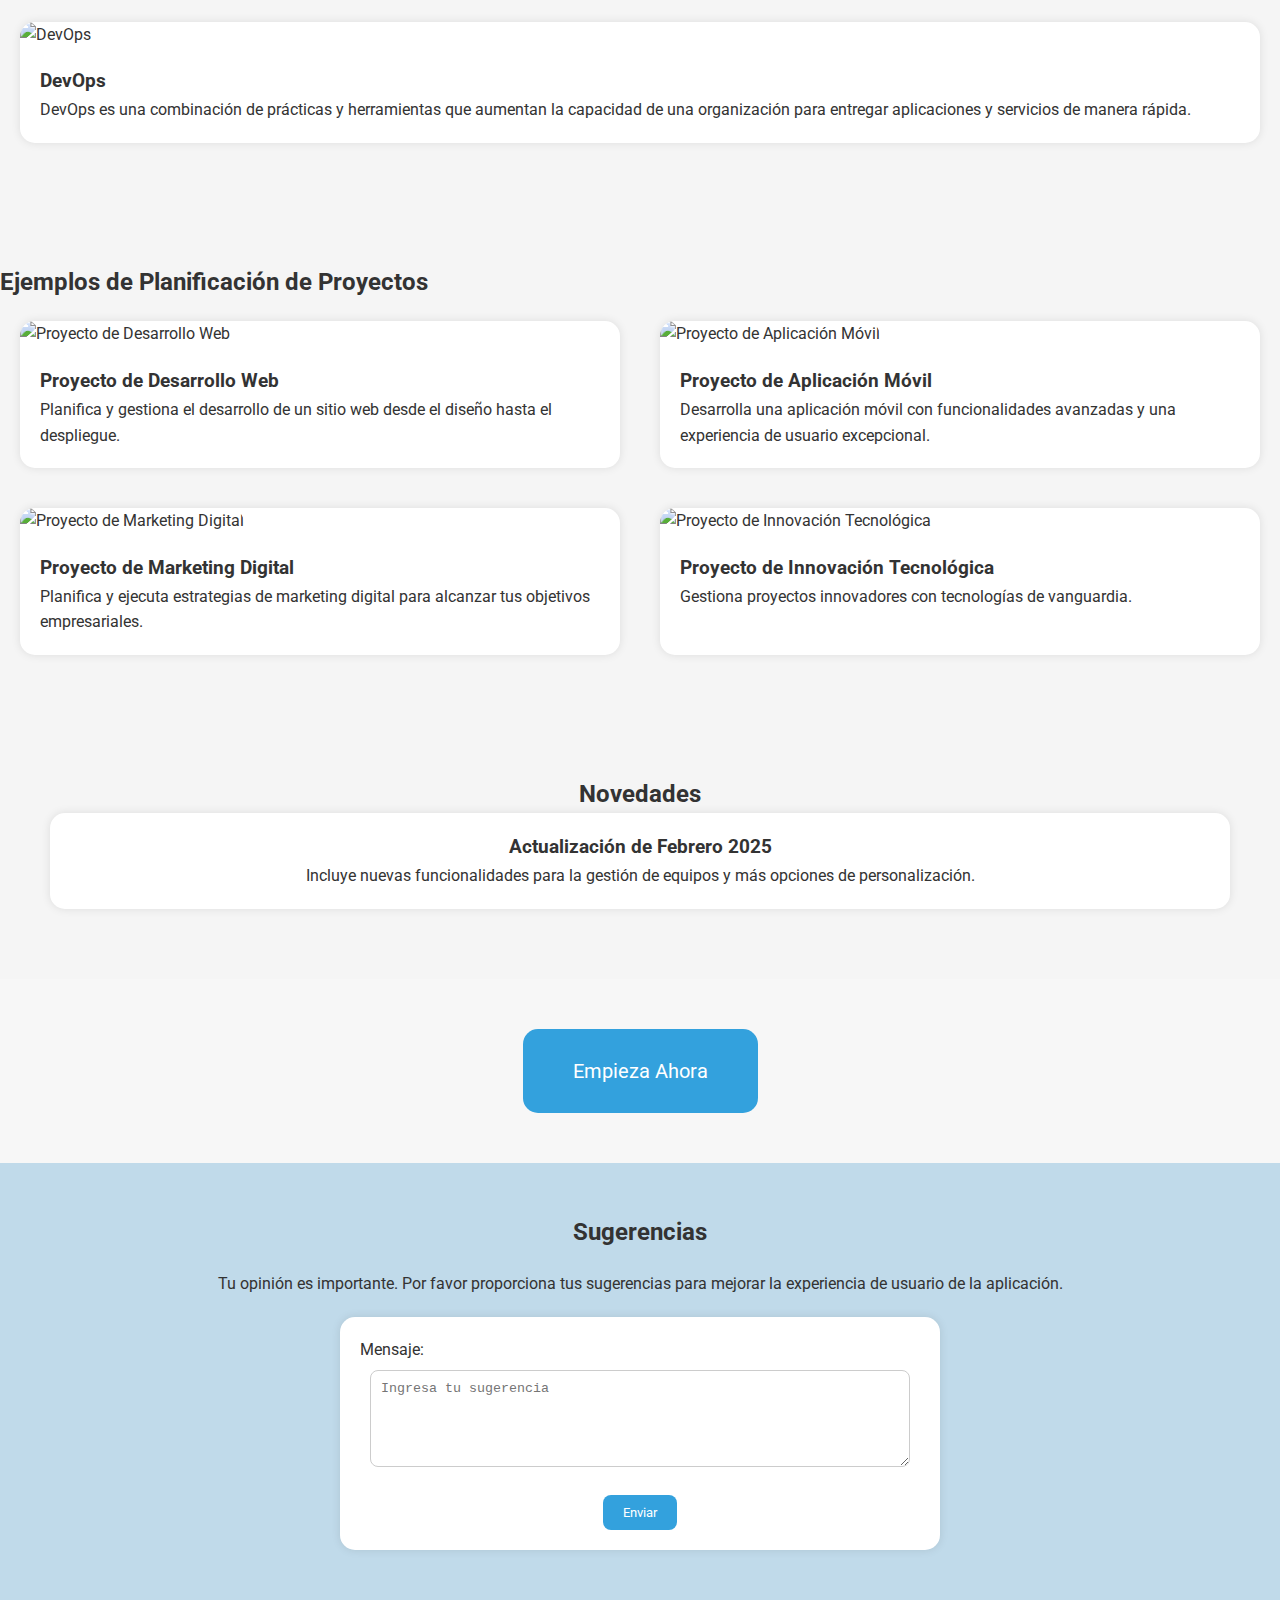
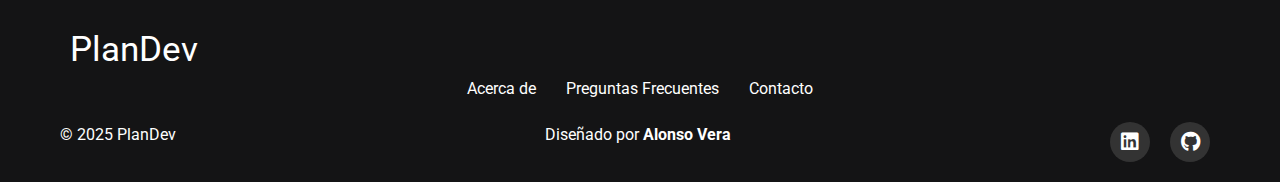
==== commit c9393812: "Creacion de modal - inicio de sesion" ====
--- a/src/views/index.html
+++ b/src/views/index.html
@@ -15,7 +15,7 @@
         <div class="header-container">
             <div class="header-logo">
                 <!-- <svg width="100" height="40">
-                    contenido de tu logo SVG
+                    contenido de logo SVG
                 </svg> -->
                 <h1>PlanDev</h1>
             </div>
@@ -208,7 +208,6 @@
                 <h3>Actualización de Febrero 2025</h3>
                 <p>Incluye nuevas funcionalidades para la gestión de equipos y más opciones de personalización.</p>
             </div>
-            <!-- Más actualizaciones -->
         </section>
 
         <section id="login-options">
@@ -227,8 +226,6 @@
             </form>
         </section>
         <button id="back-to-top" title="Volver al Principio"><i class="fas fa-chevron-up"></i></button>
-
-
         <!-- Modal de registro -->
     <div id="signupModal" class="modal">
         <div class="modal-content">
@@ -256,7 +253,7 @@
                         <button type="submit">Registrarse</button>
                     </div>
                     <div class="link">
-                        ¿Ya tienes una cuenta? <a href="signin.html">Iniciar Sesión Aquí</a>
+                        ¿Ya tienes una cuenta? <a href="#" class="switch-to-login">Iniciar Sesión Aquí</a>
                     </div>
                     <!-- <div class="social-login">
                         <button type="button"><i class="fab fa-google"></i> Google</button>
@@ -276,27 +273,26 @@
                 <h2>Iniciar Sesión</h2>
                 <form>
                     <div class="input-group">
-                        <label for="login-email">Correo:</label>
-                        <input type="email" id="login-email" name="login-email" required>
-                    </div>
-                    <div class="input-group">
-                        <label for="login-password">Contraseña:</label>
-                        <input type="password" id="login-password" name="login-password" required>
+                        <label for="username">Usuario o correo electrónico:</label>
+                        <input type="text" id="username" name="username" required>
+                    </div>
+                    <div class="input-group">
+                        <label for="password">Contraseña:</label>
+                        <input type="password" id="password" name="password" required>
                     </div>
                     <div class="button-group">
                         <button type="submit">Iniciar Sesión</button>
                     </div>
                     <div class="link">
-                        ¿No tienes una cuenta? <a href="#" class="open-signup-modal">Regístrate Aquí</a>
+                        <a href="forgot-password.html">¿Olvidaste tu contraseña?</a>
                     </div>
                     <div class="link">
-                        <a href="forgot-password.html">Olvidé la contraseña</a>
+                        ¿No tienes una cuenta? <a href="signup.html">Registrarse Aquí</a>
                     </div>
                 </form>
             </div>
         </div>
     </main>
-    
     <footer>
         <div class="footer-container">
             <div class="footer-logo">
--- a/public/css/styles.css
+++ b/public/css/styles.css
@@ -8,7 +8,6 @@
 }
 
 /* Header */
-/* Estilos Generales del Header */
 header {
     background-color: #ffffff;
     padding: 10px 20px;
@@ -23,17 +22,17 @@
     display: flex;
     justify-content: space-between;
     align-items: center;
-    flex-wrap: nowrap; /* No permitir el cambio de línea */
+    flex-wrap: nowrap;
 }
 
 .header-logo {
     display: flex;
     align-items: center;
-    justify-content: flex-start; /* Mantener el logo a la izquierda */
+    justify-content: flex-start;
 }
 
 .header-logo h1 {
-    margin-left: 10px; /* Pequeño margen de separación */
+    margin-left: 10px;
     font-size: 24px;
     color: #000000;
 }
@@ -128,7 +127,7 @@
 
 .btn-login, .btn-signup {
     margin-left: 10px;
-    padding: 8px 12px;
+    padding: 11px 12px;
     border: none;
     border-radius: 5px;
     background-color: #33a1dd;
@@ -164,9 +163,9 @@
     display: none;
     font-size: 24px;
     cursor: pointer;
-    position: absolute; /* Posicionar de forma absoluta */
-    top: 10px; /* Alinear verticalmente */
-    right: 20px; /* Alinear horizontalmente a la derecha */
+    position: absolute;
+    top: 10px;
+    right: 20px;
 }
 
 
@@ -175,7 +174,7 @@
 @media (max-width: 768px) {
     .header-container {
         flex-direction: column;
-        align-items: center; /* Alinear todos los elementos al centro */
+        align-items: center;
     }
 
     .header-nav, .header-actions {
@@ -187,16 +186,16 @@
 
     .header-nav.active, .header-actions.active {
         display: flex;
-        flex-direction: column; /* Organizar los elementos uno debajo del otro */
+        flex-direction: column;
         align-items: center;
         width: 100%;
     }
 
     .header-logo {
         width: 100%;
-        justify-content: center; /* Centrar el logo */
+        justify-content: center;
         margin-bottom: 10px;
-        order: 1; /* Asegurar que el h1 aparezca primero */
+        order: 1;
     }
 
     .header-logo h1 {
@@ -206,39 +205,39 @@
     }
 
     .nav-list {
-        flex-direction: column; /* Cambiar la dirección de los elementos a columna */
+        flex-direction: column;
         width: 100%;
         align-items: center;
         padding: 0;
         margin: 0;
-        order: 2; /* Asegurar que aparezcan después del h1 */
+        order: 2;
     }
 
     .nav-item {
         width: 100%;
-        text-align: center; /* Alinear el texto al centro */
+        text-align: center;
         margin: 10px 0;
     }
 
     .language-selector {
-        order: 0;/* Asegurar que el icono de idiomas aparezca después de los nav-items */
+        order: 0;
         margin-bottom: 10px;
     }
 
     .header-actions {
-        flex-direction: column; /* Organizar los elementos en columna */
-        align-items: center; /* Alinear los elementos al centro */
+        flex-direction: column;
+        align-items: center;
         width: 100%;
-        order: 3; /* Asegurar que los botones de iniciar sesión y registrarse aparezcan al final */
+        order: 3;
     }
 
     .btn-login, .btn-signup {
-        width: 90%; /* Ajustar el ancho para que ocupe casi toda la pantalla */
-        margin: 10px 0; /* Espacio entre los botones */
+        width: 28%;
+        margin: 10px 0;
     }
 
     .hamburger-menu {
-        display: block; /* Mostrar el icono de hamburguesa en resoluciones bajas */
+        display: block;
     }
 }
 
@@ -246,20 +245,20 @@
 /* Sección Hero */
 #hero {
     position: relative;
-    width: 99%; /* Reducir el ancho del hero */
-    height: 350px; /* Ajustar la altura según tu preferencia */
-    margin: 50px auto; /* Centrar horizontalmente y añadir margen superior e inferior */
-    background-color: #33a1dd; /* Color de fondo del hero */
-    border-radius: 7px; /* Redondear un poco las esquinas */
-    box-shadow: 0 4px 8px rgba(0, 0, 0, 0.1); /* Añadir sombra para dar efecto de flotación */
-    overflow: hidden; /* Asegurar que el contenido no se salga del hero */
-    z-index: 1; /* Asegurar que el hero esté encima del fondo */
+    width: 99%;
+    height: 350px;
+    margin: 50px auto;
+    background-color: #33a1dd;
+    border-radius: 7px;
+    box-shadow: 0 4px 8px rgba(0, 0, 0, 0.1);
+    overflow: hidden;
+    z-index: 1;
 }
 
 .hero-image img {
     max-width: 50%;
     height: auto;
-    border-radius: 15px; /* Bordes redondeados */
+    border-radius: 15px;
 }
 
 /* Ajustar el contenido del hero */
@@ -277,10 +276,10 @@
     background-color: #0056b3;
     color: white;
     border: none;
-    border-radius: 15px; /* Bordes redondeados */
+    border-radius: 15px;
     padding: 10px 20px;
     cursor: pointer;
-    transition: background-color 0.3s ease; /* Animación de cambio de color */
+    transition: background-color 0.3s ease;
 }
 
 .hero-content .cta-button:hover {
@@ -300,13 +299,13 @@
 }
 
 .feature-card {
-    flex: 1 1 22%; /* Ajustar el ancho */
+    flex: 1 1 22%;
     margin: 20px;
     background-color: white;
     box-shadow: 0 0 10px rgba(0, 0, 0, 0.1);
-    border-radius: 15px; /* Bordes redondeados */
-    transition: transform 0.3s ease; /* Animación de desplazamiento */
-    height: 300px; /* Aumentar la altura */
+    border-radius: 15px;
+    transition: transform 0.3s ease;
+    height: 300px;
 }
 
 .feature-card:hover {
@@ -315,9 +314,9 @@
 
 .feature-image img {
     width: 100%;
-    height: 150px;/* Ajustar la altura de la imagen */
-    border-top-left-radius: 15px; /* Bordes redondeados */
-    border-top-right-radius: 15px; /* Bordes redondeados */
+    height: 150px;
+    border-top-left-radius: 15px;
+    border-top-right-radius: 15px;
 }
 
 .feature-content {
@@ -338,12 +337,12 @@
 }
 
 .methodology-card {
-    flex: 1 1 30%; /* Ajustar el ancho */
+    flex: 1 1 30%;
     margin: 20px;
     background-color: white;
     box-shadow: 0 0 10px rgba(0, 0, 0, 0.1);
-    border-radius: 15px; /* Bordes redondeados */
-    transition: transform 0.3s ease; /* Animación de desplazamiento */
+    border-radius: 15px; 
+    transition: transform 0.3s ease;
 }
 
 .methodology-card:hover {
@@ -353,8 +352,8 @@
 .methodology-image img {
     width: 100%;
     height: auto;
-    border-top-left-radius: 15px; /* Bordes redondeados */
-    border-top-right-radius: 15px; /* Bordes redondeados */
+    border-top-left-radius: 15px;
+    border-top-right-radius: 15px;
 }
 
 .methodology-content {
@@ -374,12 +373,12 @@
 }
 
 .project-example-card {
-    flex: 1 1 45%; /* Más alargadas horizontalmente */
+    flex: 1 1 45%;
     margin: 20px;
     background-color: white;
     box-shadow: 0 0 10px rgba(0, 0, 0, 0.1);
-    border-radius: 15px; /* Bordes redondeados */
-    transition: transform 0.3s ease; /* Animación de desplazamiento */
+    border-radius: 15px;
+    transition: transform 0.3s ease;
 }
 
 .project-example-card:hover {
@@ -389,8 +388,8 @@
 .project-image img {
     width: 100%;
     height: auto;
-    border-top-left-radius: 15px; /* Bordes redondeados */
-    border-top-right-radius: 15px; /* Bordes redondeados */
+    border-top-left-radius: 15px;
+    border-top-right-radius: 15px;
 }
 
 .project-content {
@@ -409,7 +408,7 @@
     background-color: white;
     padding: 20px;
     box-shadow: 0 0 10px rgba(0, 0, 0, 0.1);
-    border-radius: 15px; /* Bordes redondeados */
+    border-radius: 15px;
 }
 
 /* Sección de Opciones de Inicio de Sesión */
@@ -424,10 +423,10 @@
     background-color: #33a1dd;
     color: white;
     border: none;
-    border-radius: 15px; /* Bordes redondeados */
+    border-radius: 15px;
     padding: 30px 50px;
     cursor: pointer;
-    transition: background-color 0.3s ease; /* Animación de cambio de color */
+    transition: background-color 0.3s ease;
 }
 
 .login-option .login-button:hover {
@@ -450,13 +449,13 @@
     border: none;
     padding: 10px 20px;
     cursor: pointer;
-    border-radius: 15px; /* Bordes redondeados */
-    transition: background-color 0.3s ease, transform 0.3s ease; /* Animación de cambio de color y desplazamiento */
+    border-radius: 15px;
+    transition: background-color 0.3s ease, transform 0.3s ease;
 }
 
 button:hover {
     background-color: #0056b3;
-    transform: scale(1.1); /* Aumentar tamaño al hacer hover */
+    transform: scale(1.1);
 }
 
 
@@ -481,7 +480,7 @@
     background-color: white;
     padding: 20px;
     box-shadow: 0 0 10px rgba(0, 0, 0, 0.1);
-    border-radius: 15px; /* Bordes redondeados */
+    border-radius: 15px;
 }
 
 #suggestions-form label {
@@ -494,7 +493,7 @@
     width: calc(100% - 20px);
     padding: 10px;
     margin-bottom: 20px;
-    border-radius: 8px; /* Bordes redondeados */
+    border-radius: 8px;
     border: 1px solid  #ccc;
     box-sizing: border-box;
 }
@@ -505,7 +504,7 @@
     border: none;
     padding: 10px 20px;
     cursor: pointer;
-    border-radius: 8px; /* Bordes redondeados */
+    border-radius: 8px;
     transition: background-color 0.3s ease;
 }
 
@@ -515,7 +514,6 @@
 
 
 
-/* Botón de Volver al Principio */
 /* Botón de Volver al Principio */
 #back-to-top {
     position: fixed;
@@ -527,9 +525,9 @@
     color: white;
     border: none;
     border-radius: 50%;
-    display: flex; /* Añadir display flex */
-    align-items: center; /* Centrando verticalmente */
-    justify-content: center; /* Centrando horizontalmente */
+    display: flex;
+    align-items: center;
+    justify-content: center;
     font-size: 20px;
     cursor: pointer;
     box-shadow: 0 4px 8px rgba(0, 0, 0, 0.2);
@@ -539,9 +537,9 @@
 }
 
 #back-to-top i {
-    display: flex; /* Asegurar que el icono use flexbox */
-    align-items: center; /* Centrando verticalmente */
-    justify-content: center; /* Centrando horizontalmente */
+    display: flex;
+    align-items: center;
+    justify-content: center; 
 }
 
 #back-to-top:hover {
@@ -562,10 +560,6 @@
 #back-to-top.show {
     display: block;
 }
-
-
-
-
 
 
 /*Seccion del Footer */
@@ -649,19 +643,19 @@
 .footer-social a {
     margin: 0 10px;
     text-decoration: none;
-    color: #ffffff; /* Cambiar el color del icono a blanco */
-    background-color: #333; /* Color de fondo del círculo */
-    border-radius: 50%; /* Crear un círculo */
-    width: 40px; /* Ancho del círculo */
-    height: 40px; /* Altura del círculo */
+    color: #ffffff;
+    background-color: #333;
+    border-radius: 50%;
+    width: 40px;
+    height: 40px;
     display: flex;
     align-items: center;
     justify-content: center;
 }
 
 .footer-social a i {
-    font-size: 20px; /* Tamaño del icono */
-    color: #ffffff; /* Color del icono */
+    font-size: 20px;
+    color: #ffffff;
 }
 /* 
 .footer-social img {
--- a/public/css/modal.css
+++ b/public/css/modal.css
@@ -1,31 +1,31 @@
-/* Estilos para el modal */
+/* Estilos para el modal signup*/
 .modal {
     display: none; /* Ocultar el modal por defecto */
-    position: fixed; /* Posicionarlo de manera fija */
-    z-index: 1000; /* Asegurar que esté encima de otros elementos */
+    position: fixed; 
+    z-index: 1000;
     left: 0;
     top: 0;
     width: 100%;
     height: 100%;
     overflow: auto;
-    background-color: rgba(0, 0, 0, 0.5); /* Fondo semitransparente */
-    opacity: 0; /* Hacer el modal invisible inicialmente */
-    transition: opacity 0.5s ease; /* Efecto de transición para la aparición del modal */
+    background-color: rgba(0, 0, 0, 0.5); 
+    opacity: 0;
+    transition: opacity 0.5s ease; 
 }
 
 /* Contenedor del contenido del modal */
 .modal-content {
-    background-color: #ffffff; /* Fondo blanco para el contenido del modal */
-    margin: 10% auto; /* Centrarse en el medio de la pantalla */
-    padding: 20px 30px; /* Padding adecuado para el contenido */
-    border: 1px solid #e1e4e8; /* Borde gris claro */
-    border-radius: 10px; /* Bordes redondeados */
+    background-color: #ffffff; 
+    margin: 10% auto;
+    padding: 20px 30px;
+    border: 1px solid #e1e4e8; 
+    border-radius: 10px;
     width: 100%;
-    max-width: 400px; /* Ancho máximo */
-    box-shadow: 0 8px 16px rgba(0, 0, 0, 0.2); /* Sombra más prominente */
-    font-family: 'Roboto', sans-serif; /* Fuente moderna */
-    transform: translateY(-50px); /* Inicialmente mover hacia arriba */
-    transition: transform 0.5s ease; /* Efecto de transición para el movimiento del modal */
+    max-width: 400px;
+    box-shadow: 0 8px 16px rgba(0, 0, 0, 0.2); 
+    font-family: 'Roboto', sans-serif; 
+    transform: translateY(-50px); 
+    transition: transform 0.5s ease; 
 }
 
 /* Botón de cierre del modal */
@@ -51,7 +51,7 @@
 
 .signup-container h2 {
     margin-bottom: 20px;
-    color: #333333; /* Color del texto del título */
+    color: #333333;
     font-size: 24px;
 }
 
@@ -64,24 +64,24 @@
 .input-group label {
     display: block;
     margin-bottom: 5px;
-    color: #586069; /* Color del texto del label */
+    color: #586069;
     font-size: 14px;
     font-weight: 600;
 }
 
 .input-group input {
     width: 100%;
-    padding: 12px 15px; /* Padding para un mejor aspecto */
-    border: 1px solid #e1e4e8; /* Borde gris claro */
-    border-radius: 6px; /* Bordes redondeados */
+    padding: 12px 15px;
+    border: 1px solid #e1e4e8; 
+    border-radius: 6px;
     font-size: 16px;
-    background-color: #fafbfc; /* Fondo claro */
+    background-color: #fafbfc;
     box-sizing: border-box;
 }
 
 .input-group input:focus {
-    border-color: #0366d6; /* Color de borde al enfocar */
-    box-shadow: 0 0 4px rgba(3, 102, 214, 0.3); /* Efecto de sombra al enfocar */
+    border-color: #0366d6;
+    box-shadow: 0 0 4px rgba(3, 102, 214, 0.3);
     outline: none;
 }
 
@@ -92,7 +92,7 @@
 }
 
 .button-group button {
-    background-color: #007BFF; /* Color de fondo azul */
+    background-color: #33a1dd;
     color: white;
     padding: 10px 20px;
     border: none;
@@ -103,17 +103,20 @@
 }
 
 .button-group button:hover {
-    background-color: #0056b3; /* Color de fondo azul más oscuro al pasar el cursor */
+    background-color: #0056b3; 
 }
 
 /* Estilos de los enlaces */
 .signup-container .link {
     display: block;
     margin-top: 20px;
-    color: #0366d6; /* Color de los enlaces */
+    color: #0366d6;
     font-size: 14px;
 }
 
 .signup-container .link:hover {
     text-decoration: underline;
 }
+
+
+
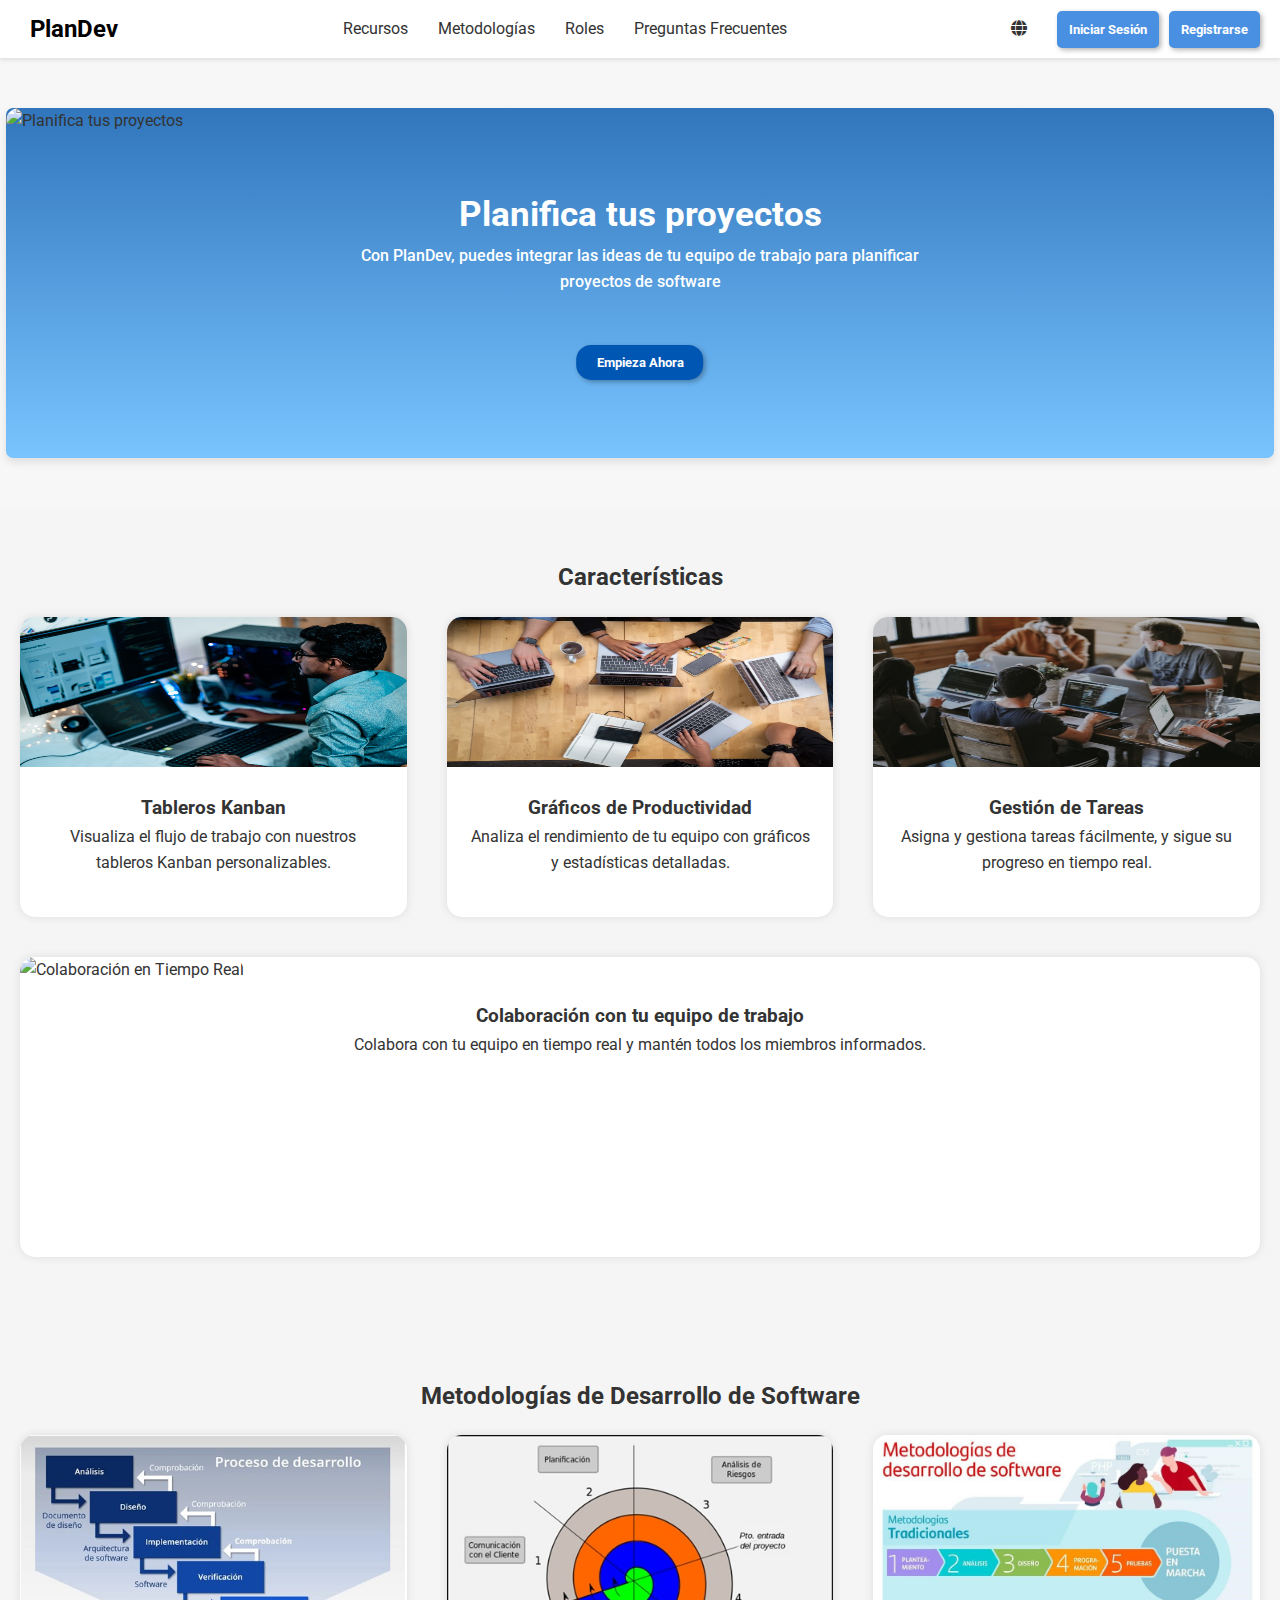
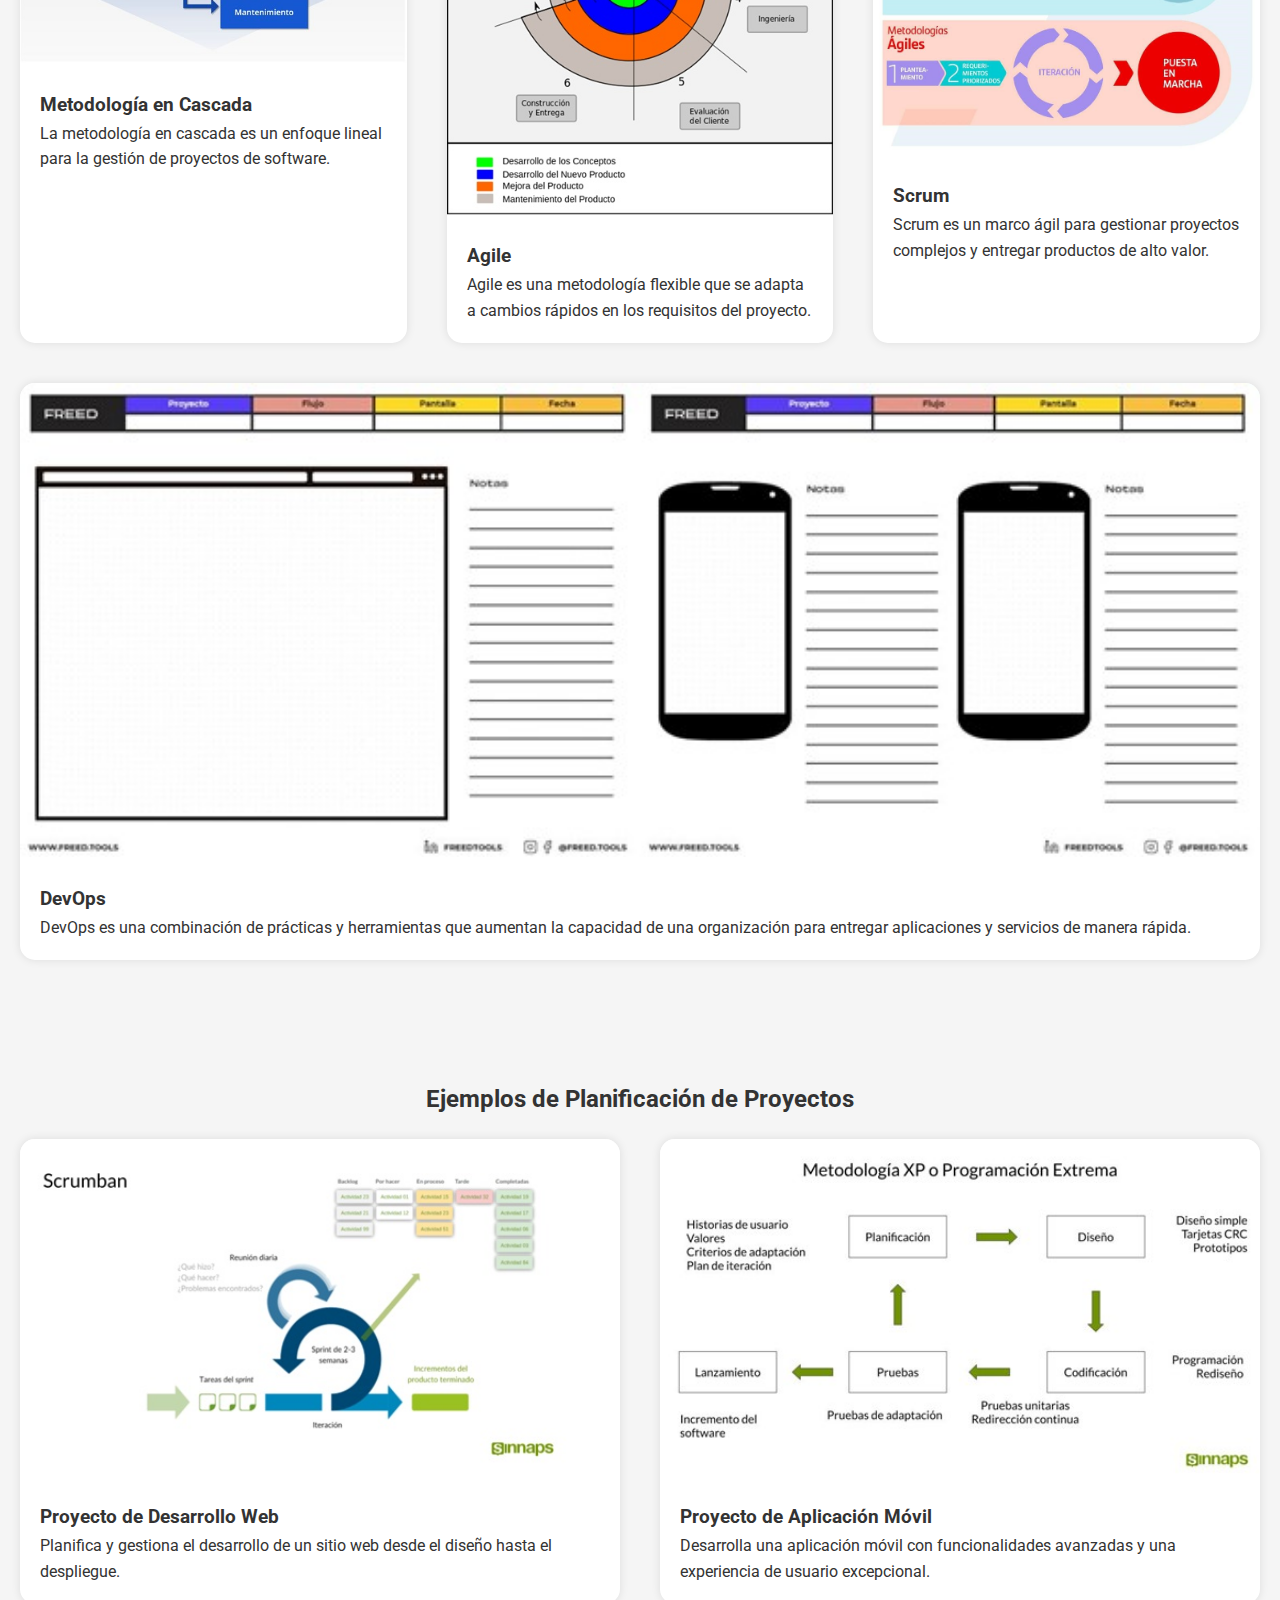
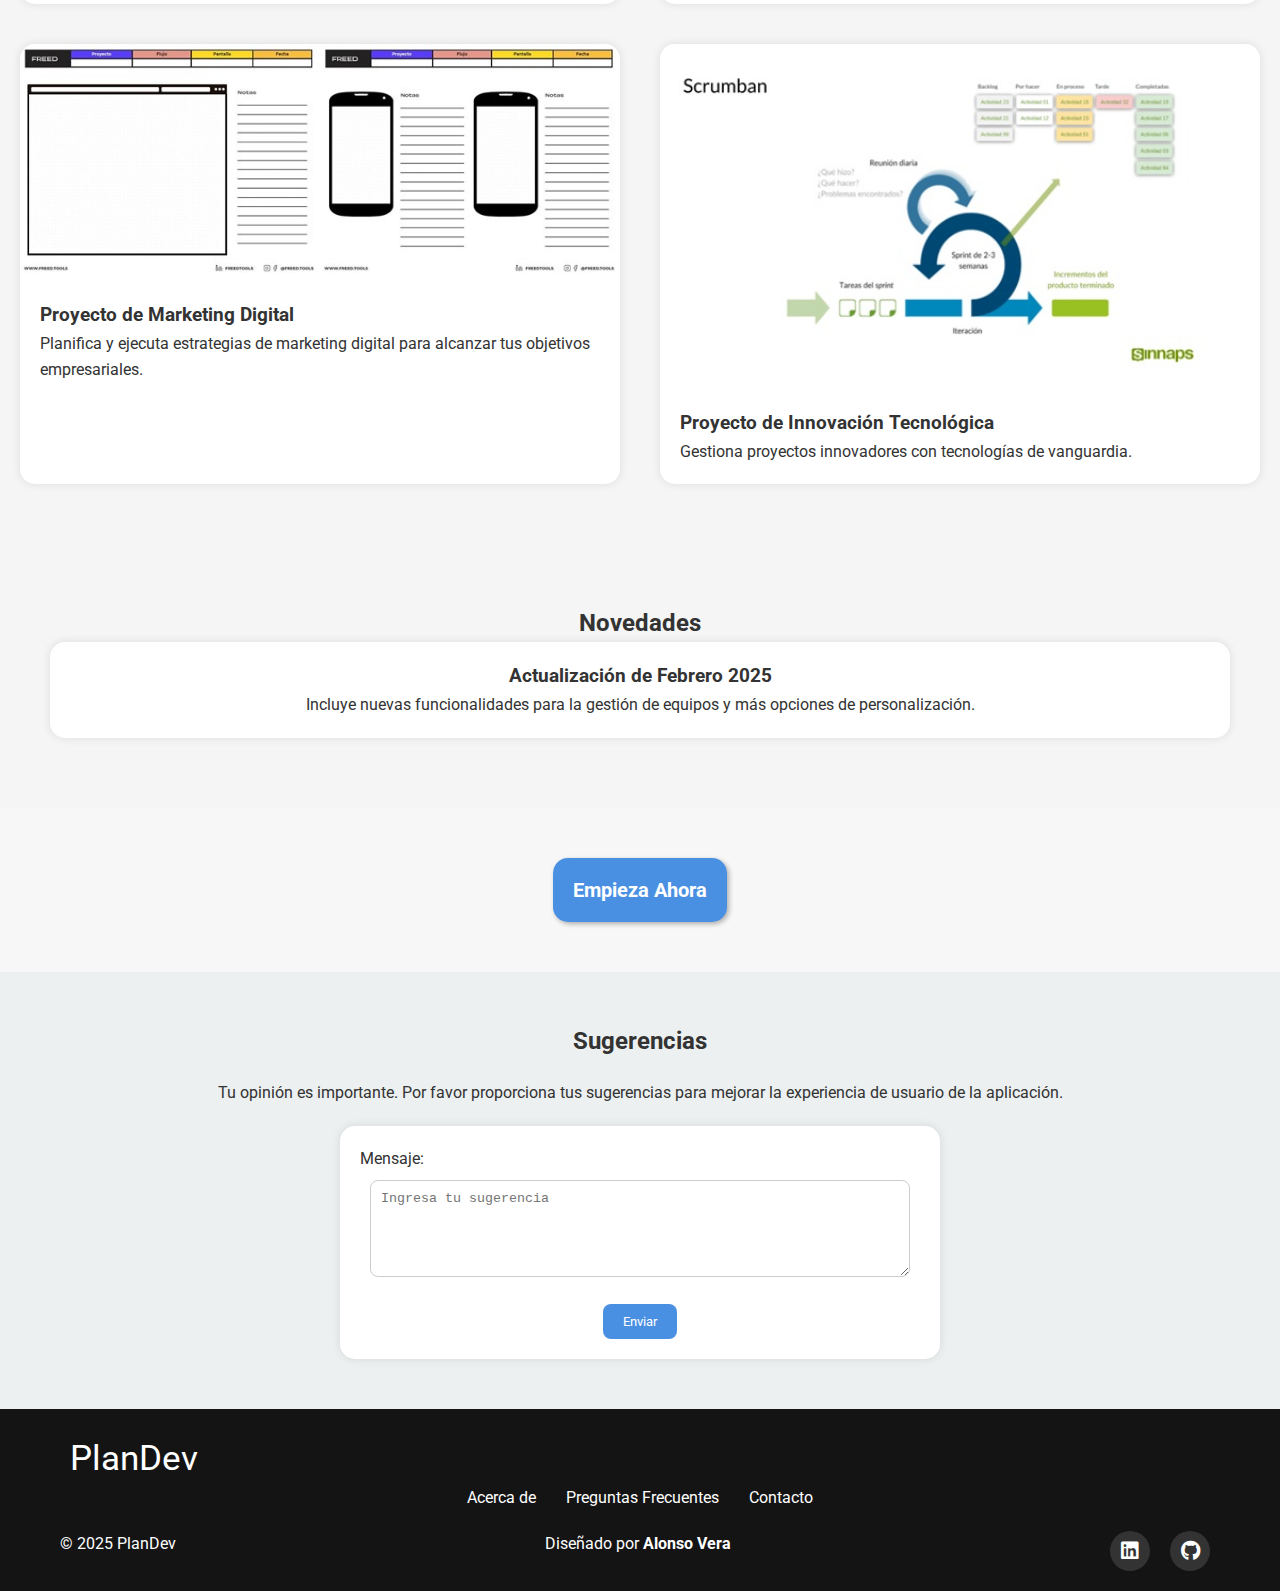
==== commit c020c866: "Creacion de vista encuesta, modificacion de estilos landing page" ====
--- a/src/views/index.html
+++ b/src/views/index.html
@@ -29,23 +29,24 @@
                     </li>
                     <li class="nav-item">Metodologías
                         <ul class="dropdown">
-                            <li><a href="#">Metodología en Cascada</a></li>
+                            <li><a href="#">Tipos de Metodologías</a></li>
+                            <li><a href="#">Tradicional</a></li>
                             <li><a href="#">Ágil</a></li>
-                            <li><a href="#">Scrum</a></li>
                         </ul>
-                        <li class="nav-item">Novedades
-                            <ul class="dropdown">
-                                <li><a href="#">Actualización 1</a></li>
-                                <li><a href="#">Actualización 2</a></li>
-                            </ul>
-                        </li>
-                        <li class="nav-item">Preguntas Frecuentes
-                            <ul class="dropdown">
-                                <li><a href="#">Pregunta 1</a></li>
-                                <li><a href="#">Pregunta 2</a></li>
-                            </ul>
-                        </li>
+                    </li>
+                    <li class="nav-item">Roles
+                        <ul class="dropdown">
+                            <li><a href="#"></a></li>
+                        </ul>
+                    </li>
+                    <li class="nav-item">Preguntas Frecuentes
+                        <ul class="dropdown">
+                            <li><a href="#">Pregunta 1</a></li>
+                            <li><a href="#">Pregunta 2</a></li>
+                        </ul>
+                    </li>
                     </ul>
+                    
             </nav>
             <div class="header-actions">
                 <div class="language-selector">
@@ -56,7 +57,7 @@
                         <li><a href="#">Francés</a></li>
                     </ul>
                 </div>
-                <button class="open-login-modal primary-btn">Iniciar Sesión</button>
+                <button class="open-login-modal btn-login">Iniciar Sesión</button>
                 <button class="open-signup-modal btn-signup">Registrarse</button>
             </div>
             <div class="hamburger-menu">
@@ -67,11 +68,11 @@
     <main>
         <section id="hero">
             <div class="hero-image">
-                <img src="path/to/hero-image.jpg" alt="Organiza tu trabajo en equipo">
+                 <img src="#" alt="Planifica tus proyectos"> <!--path/to/hero-image.jpg-->
             </div>
             <div class="hero-content">
-                <h2>Organiza tu Trabajo en Equipo</h2>
-                <p>Con PlanDev, puedes gestionar tus proyectos de manera eficiente y colaborar con tu equipo en tiempo real.</p>
+                <h2 class="title-hero">Planifica tus proyectos</h2>
+                <p>Con PlanDev, puedes integrar las ideas de tu equipo de trabajo para planificar proyectos de software</p>
                 <button class="open-signup-modal cta-button">Empieza Ahora</button>
             </div>
         </section>
@@ -81,7 +82,8 @@
             <div class="features-container">
                 <div class="feature-card">
                     <div class="feature-image">
-                        <img src="path/to/feature-image1.jpg" alt="Tableros Kanban">
+                        <img src="../../public/2.jpg" alt="Tableros Kanban">
+                        <!-- path/to/feature-image1.jpg -->
                     </div>
                     <div class="feature-content">
                         <h3>Tableros Kanban</h3>
@@ -90,7 +92,7 @@
                 </div>
                 <div class="feature-card">
                     <div class="feature-image">
-                        <img src="path/to/feature-image2.jpg" alt="Gráficos de Productividad">
+                        <img src="../../public/3.jpg" alt="Gráficos de Productividad">
                     </div>
                     <div class="feature-content">
                         <h3>Gráficos de Productividad</h3>
@@ -99,7 +101,7 @@
                 </div>
                 <div class="feature-card">
                     <div class="feature-image">
-                        <img src="path/to/feature-image3.jpg" alt="Gestión de Tareas">
+                        <img src="../../public/4.jpg" alt="Gestión de Tareas">
                     </div>
                     <div class="feature-content">
                         <h3>Gestión de Tareas</h3>
@@ -111,7 +113,7 @@
                         <img src="path/to/feature-image4.jpg" alt="Colaboración en Tiempo Real">
                     </div>
                     <div class="feature-content">
-                        <h3>Colaboración en Tiempo Real</h3>
+                        <h3>Colaboración con tu equipo de trabajo</h3>
                         <p>Colabora con tu equipo en tiempo real y mantén todos los miembros informados.</p>
                     </div>
                 </div>
@@ -123,7 +125,8 @@
             <div class="methodologies-container">
                 <div class="methodology-card">
                     <div class="methodology-image">
-                        <img src="path/to/methodology-image1.jpg" alt="Metodología en Cascada">
+                        <img src="../../public/6.jpg" alt="Metodología en Cascada">
+                        <!-- path/to/methodology-image1.jpg -->
                     </div>
                     <div class="methodology-content">
                         <h3>Metodología en Cascada</h3>
@@ -132,7 +135,7 @@
                 </div>
                 <div class="methodology-card">
                     <div class="methodology-image">
-                        <img src="path/to/methodology-image2.jpg" alt="Agile">
+                        <img src="../../public/7.jpg" alt="Agile">
                     </div>
                     <div class="methodology-content">
                         <h3>Agile</h3>
@@ -141,7 +144,7 @@
                 </div>
                 <div class="methodology-card">
                     <div class="methodology-image">
-                        <img src="path/to/methodology-image3.jpg" alt="Scrum">
+                        <img src="../../public/8.jpg" alt="Scrum">
                     </div>
                     <div class="methodology-content">
                         <h3>Scrum</h3>
@@ -150,7 +153,7 @@
                 </div>
                 <div class="methodology-card">
                     <div class="methodology-image">
-                        <img src="path/to/methodology-image4.jpg" alt="DevOps">
+                        <img src="../../public/9.jpg" alt="DevOps">
                     </div>
                     <div class="methodology-content">
                         <h3>DevOps</h3>
@@ -165,7 +168,7 @@
             <div class="projects-container">
                 <div class="project-example-card">
                     <div class="project-image">
-                        <img src="path/to/project-image1.jpg" alt="Proyecto de Desarrollo Web">
+                        <img src="../../public/10.jpg" alt="Proyecto de Desarrollo Web">
                     </div>
                     <div class="project-content">
                         <h3>Proyecto de Desarrollo Web</h3>
@@ -174,7 +177,7 @@
                 </div>
                 <div class="project-example-card">
                     <div class="project-image">
-                        <img src="path/to/project-image2.jpg" alt="Proyecto de Aplicación Móvil">
+                        <img src="../../public/11.jpg" alt="Proyecto de Aplicación Móvil">
                     </div>
                     <div class="project-content">
                         <h3>Proyecto de Aplicación Móvil</h3>
@@ -183,7 +186,7 @@
                 </div>
                 <div class="project-example-card">
                     <div class="project-image">
-                        <img src="path/to/project-image3.jpg" alt="Proyecto de Marketing Digital">
+                        <img src="../../public/9.jpg" alt="Proyecto de Marketing Digital">
                     </div>
                     <div class="project-content">
                         <h3>Proyecto de Marketing Digital</h3>
@@ -192,7 +195,7 @@
                 </div>
                 <div class="project-example-card">
                     <div class="project-image">
-                        <img src="path/to/project-image4.jpg" alt="Proyecto de Innovación Tecnológica">
+                        <img src="../../public/10.jpg" alt="Proyecto de Innovación Tecnológica">
                     </div>
                     <div class="project-content">
                         <h3>Proyecto de Innovación Tecnológica</h3>
--- a/public/css/styles.css
+++ b/public/css/styles.css
@@ -4,7 +4,11 @@
     background-color: #f0f0f0;
     color: #333;
     margin: 0;
-    scroll-behavior: smooth; /* Scroll suave al desplazarse */
+    scroll-behavior: smooth;
+}
+
+h2 {
+    text-align: center;
 }
 
 /* Header */
@@ -130,10 +134,12 @@
     padding: 11px 12px;
     border: none;
     border-radius: 5px;
-    background-color: #33a1dd;
-    color: white;
+    background-color: #4A90E2;
+    color: #ffffff;
     cursor: pointer;
     transition: background-color 0.3s ease;
+    font-weight: 700;
+    box-shadow: 2px 2px 5px rgba(0, 0, 0, 0.3);
 }
 
 .btn-login:hover, .btn-signup:hover {
@@ -234,7 +240,9 @@
     .btn-login, .btn-signup {
         width: 28%;
         margin: 10px 0;
-    }
+        padding: 10px
+    }
+
 
     .hamburger-menu {
         display: block;
@@ -248,11 +256,15 @@
     width: 99%;
     height: 350px;
     margin: 50px auto;
-    background-color: #33a1dd;
+    background:  linear-gradient(to bottom,#3176BC, #79C4FF);
     border-radius: 7px;
     box-shadow: 0 4px 8px rgba(0, 0, 0, 0.1);
     overflow: hidden;
     z-index: 1;
+}
+
+.title-hero {
+    font-size: 35px;
 }
 
 .hero-image img {
@@ -268,22 +280,29 @@
     left: 50%;
     transform: translate(-50%, -50%);
     text-align: center;
-    color: white;
+    color: #ffffff;
     padding: 20px;
 }
 
+.hero-content p {
+    font-weight: 500;
+}
+
 .hero-content .cta-button {
-    background-color: #0056b3;
-    color: white;
+    background-color: #0056B3;
+    color: #ffffff;
     border: none;
     border-radius: 15px;
     padding: 10px 20px;
     cursor: pointer;
     transition: background-color 0.3s ease;
+    margin-top: 50px;
+    font-weight: 700;
+    box-shadow: 2px 2px 5px rgba(0, 0, 0, 0.3);
 }
 
 .hero-content .cta-button:hover {
-    background-color: #003d82;
+    background-color: #003D82;
 }
 
 /* Sección de Características */
@@ -301,7 +320,7 @@
 .feature-card {
     flex: 1 1 22%;
     margin: 20px;
-    background-color: white;
+    background-color: #ffffff;
     box-shadow: 0 0 10px rgba(0, 0, 0, 0.1);
     border-radius: 15px;
     transition: transform 0.3s ease;
@@ -339,7 +358,7 @@
 .methodology-card {
     flex: 1 1 30%;
     margin: 20px;
-    background-color: white;
+    background-color: #ffffff;
     box-shadow: 0 0 10px rgba(0, 0, 0, 0.1);
     border-radius: 15px; 
     transition: transform 0.3s ease;
@@ -375,7 +394,7 @@
 .project-example-card {
     flex: 1 1 45%;
     margin: 20px;
-    background-color: white;
+    background-color: #ffffff;
     box-shadow: 0 0 10px rgba(0, 0, 0, 0.1);
     border-radius: 15px;
     transition: transform 0.3s ease;
@@ -405,7 +424,7 @@
 
 .update-item {
     margin-bottom: 20px;
-    background-color: white;
+    background-color: #ffffff;
     padding: 20px;
     box-shadow: 0 0 10px rgba(0, 0, 0, 0.1);
     border-radius: 15px;
@@ -420,13 +439,15 @@
 
 .login-option .login-button {
     font-size: 20px;
-    background-color: #33a1dd;
-    color: white;
+    background-color: #4A90E2;
+    color: #ffffff;
     border: none;
     border-radius: 15px;
-    padding: 30px 50px;
+    padding: 20px 20px;
     cursor: pointer;
     transition: background-color 0.3s ease;
+    font-weight: 700;
+    box-shadow: 2px 2px 5px rgba(0, 0, 0, 0.3);
 }
 
 .login-option .login-button:hover {
@@ -435,7 +456,7 @@
 
 /* Botón de Volver al Inicio */
 .back-to-top {
-    color: white;
+    color: #ffffff;
     text-decoration: none;
     position: absolute;
     top: -20px;
@@ -444,8 +465,8 @@
 
 /* Animaciones de botones */
 button {
-    background-color: #33a1dd;
-    color: white;
+    background-color: #4A90E2;
+    color: #ffffff;
     border: none;
     padding: 10px 20px;
     cursor: pointer;
@@ -462,7 +483,7 @@
 /* Sección de Sugerencias */
 #suggestions {
     padding: 50px;
-    background-color: #c0daea;  /*#f0f0f0*/
+    background-color: #ECF0F1;  /* #c0daea;  / #f0f0f0*/
     text-align: center;
 }
 
@@ -477,7 +498,7 @@
 #suggestions-form {
     max-width: 600px;
     margin: 0 auto;
-    background-color: white;
+    background-color: #ffffff;
     padding: 20px;
     box-shadow: 0 0 10px rgba(0, 0, 0, 0.1);
     border-radius: 15px;
@@ -499,8 +520,8 @@
 }
 
 #suggestions-form button {
-    background-color: #33a1dd;
-    color: white;
+    background-color: #4A90E2;
+    color: #ffffff;
     border: none;
     padding: 10px 20px;
     cursor: pointer;
@@ -521,8 +542,8 @@
     right: 30px;
     width: 40px;
     height: 40px;
-    background-color: #33a1dd;
-    color: white;
+    background-color: #4A90E2;
+    color: #ffffff;
     border: none;
     border-radius: 50%;
     display: flex;
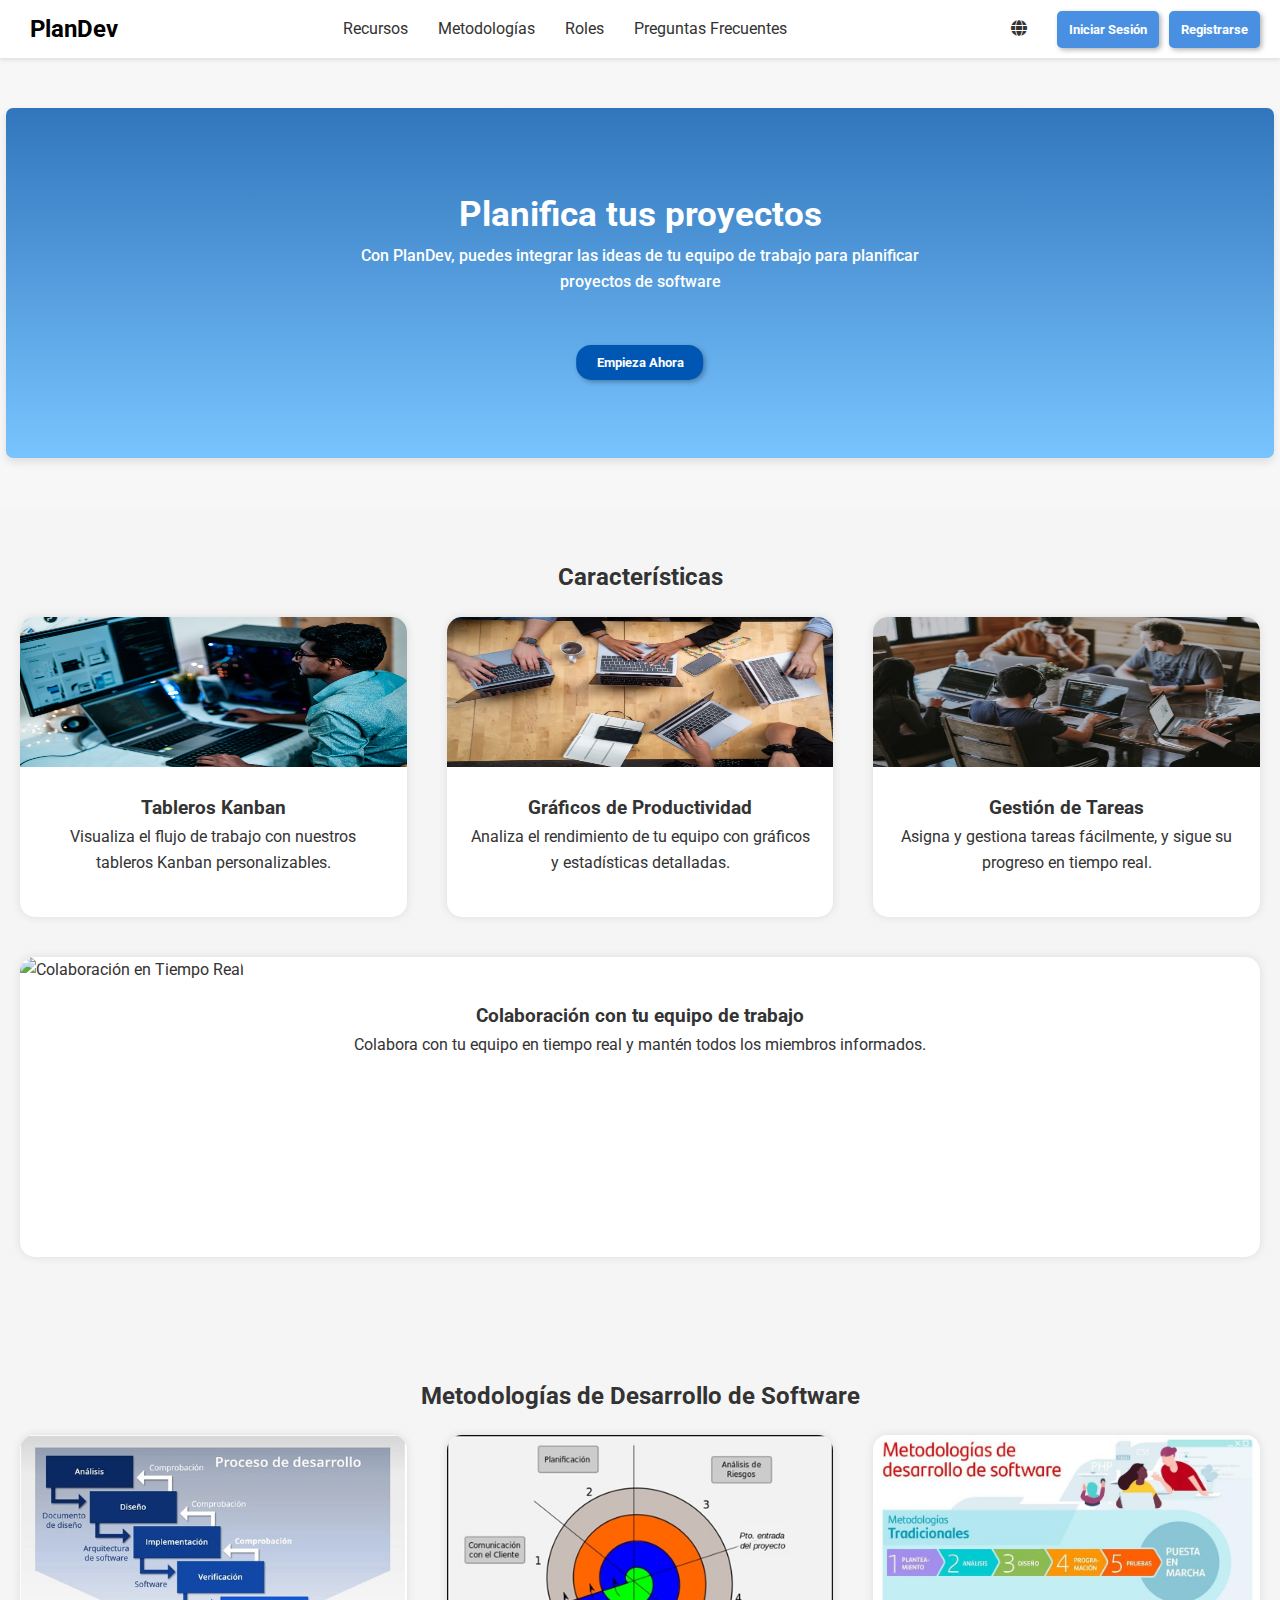
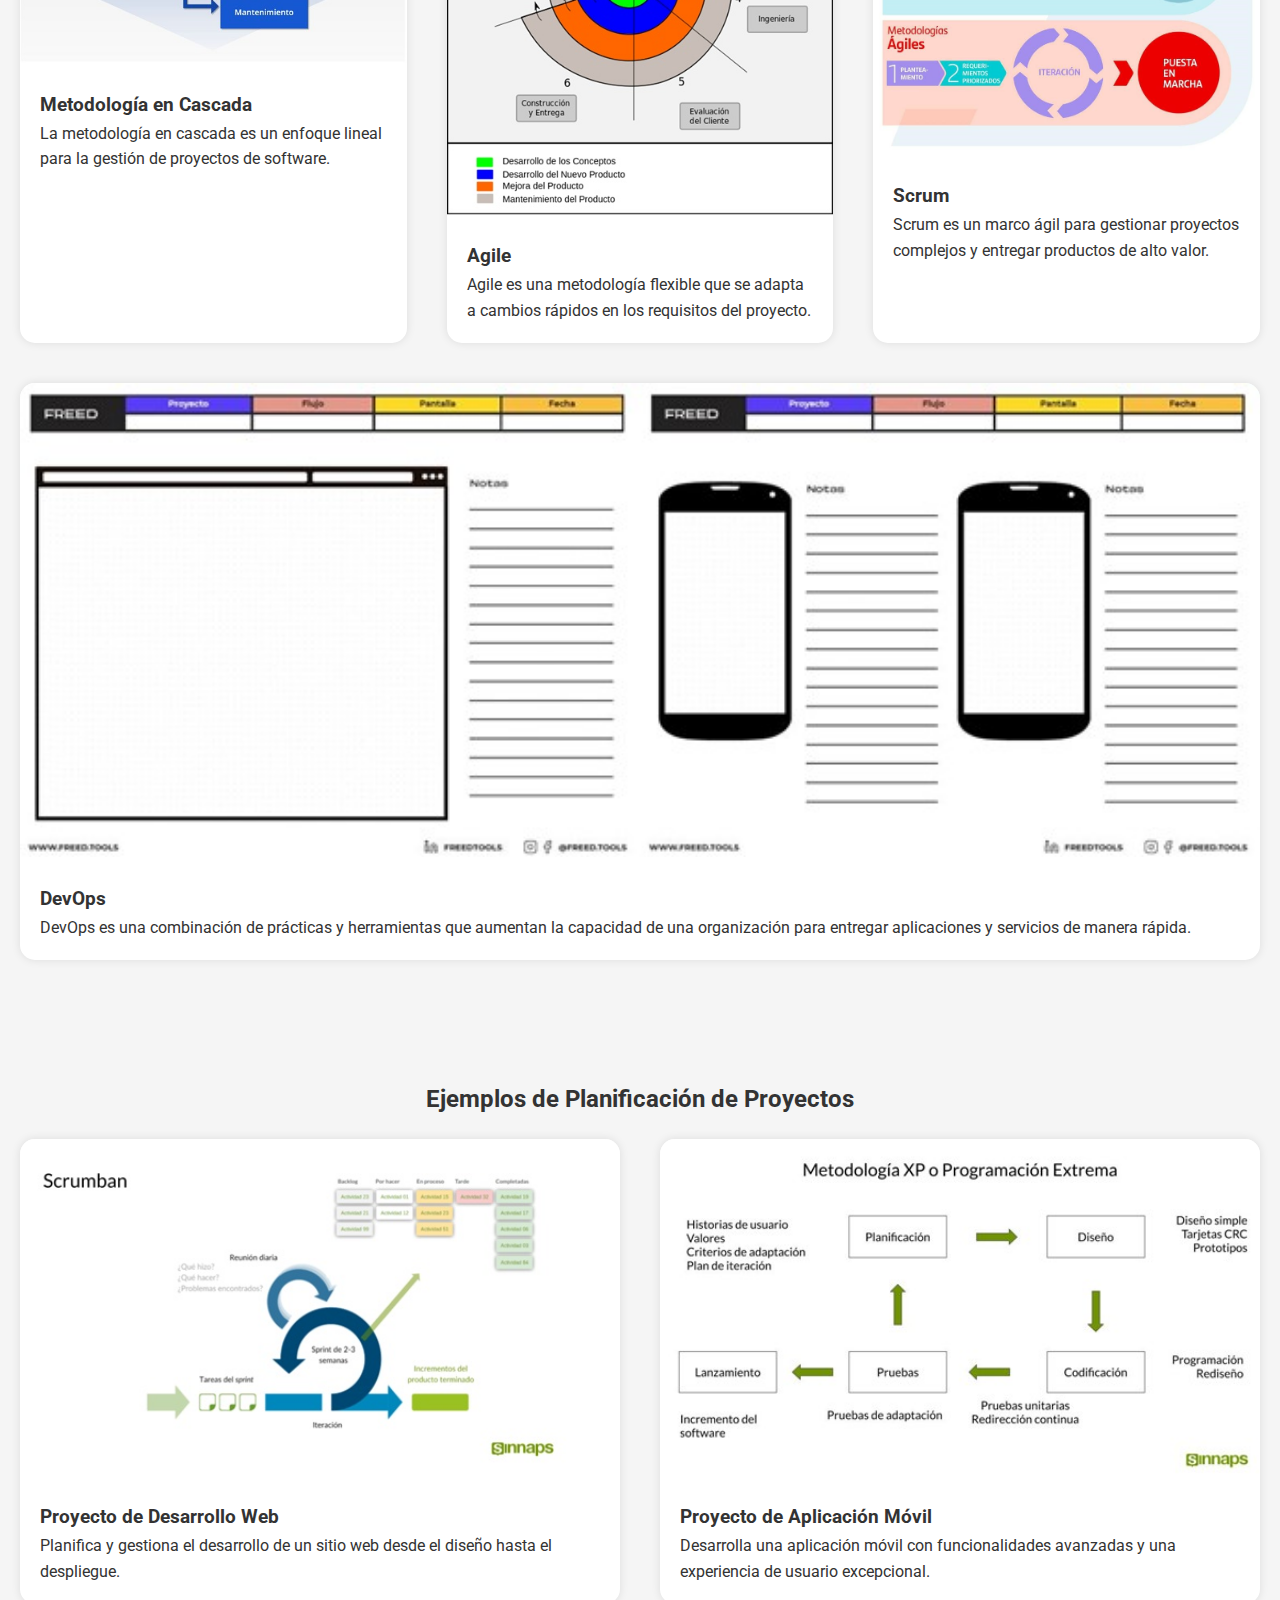
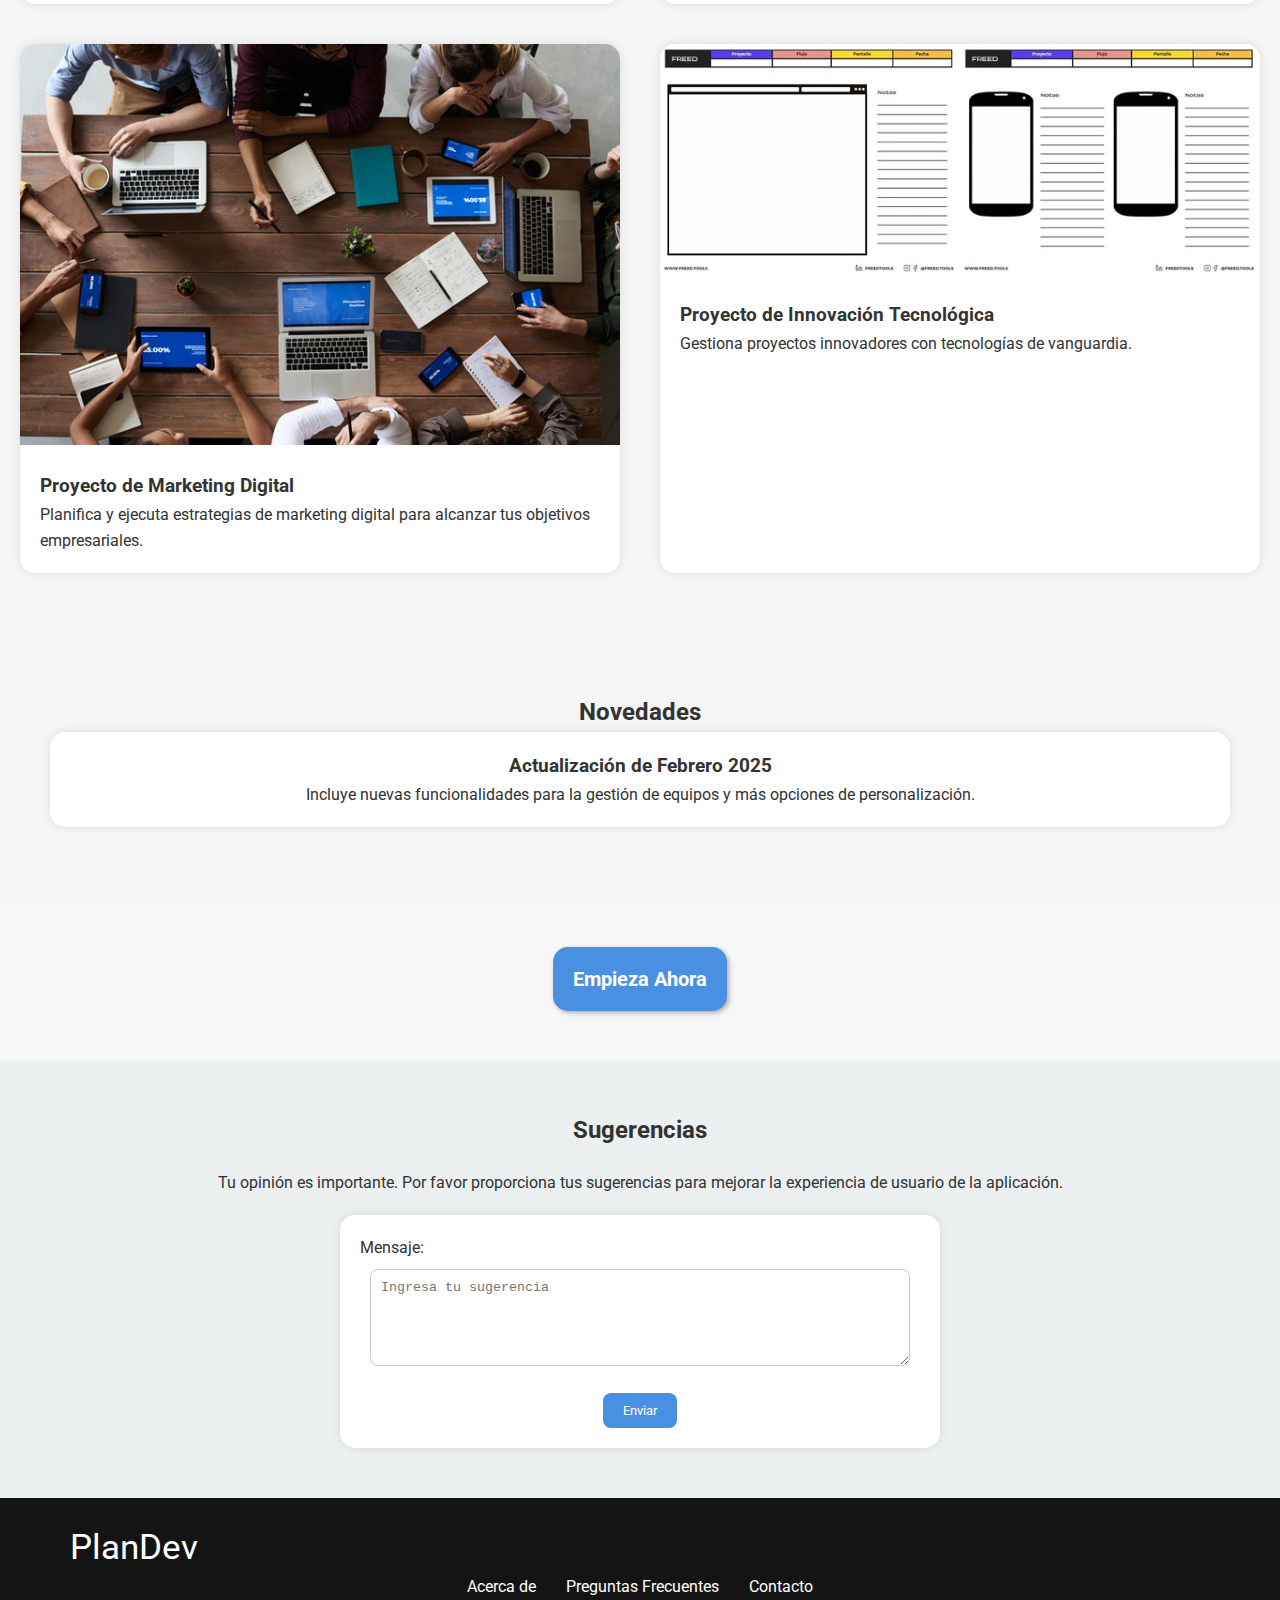
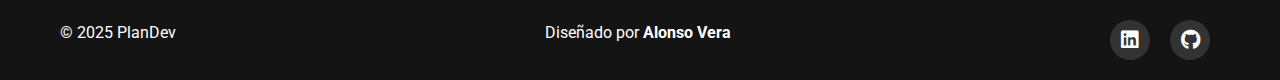
==== commit 99336fcf: "Agrego grid a las opciones de la encuesta" ====
--- a/src/views/index.html
+++ b/src/views/index.html
@@ -3,7 +3,7 @@
 <head>
     <meta charset="UTF-8">
     <meta name="viewport" content="width=device-width, initial-scale=1.0">
-    <title>PlanDev - Gestión de Proyectos</title>
+    <title>PlanDev</title>
     <link rel="stylesheet" href="https://cdnjs.cloudflare.com/ajax/libs/font-awesome/6.0.0-beta3/css/all.min.css">
     <link rel="stylesheet" href="https://fonts.googleapis.com/css2?family=Roboto:wght@400;700&display=swap">
     <link rel="stylesheet" href="../../public/css/styles.css">
@@ -68,7 +68,7 @@
     <main>
         <section id="hero">
             <div class="hero-image">
-                 <img src="#" alt="Planifica tus proyectos"> <!--path/to/hero-image.jpg-->
+                 <!--<img src="#" alt="Planifica tus proyectos"> path/to/hero-image.jpg-->
             </div>
             <div class="hero-content">
                 <h2 class="title-hero">Planifica tus proyectos</h2>
@@ -82,7 +82,7 @@
             <div class="features-container">
                 <div class="feature-card">
                     <div class="feature-image">
-                        <img src="../../public/2.jpg" alt="Tableros Kanban">
+                        <img src="../../public/images/landing/2.jpg" alt="Tableros Kanban">
                         <!-- path/to/feature-image1.jpg -->
                     </div>
                     <div class="feature-content">
@@ -92,7 +92,7 @@
                 </div>
                 <div class="feature-card">
                     <div class="feature-image">
-                        <img src="../../public/3.jpg" alt="Gráficos de Productividad">
+                        <img src="../../public/images/landing/3.jpg" alt="Gráficos de Productividad">
                     </div>
                     <div class="feature-content">
                         <h3>Gráficos de Productividad</h3>
@@ -101,7 +101,7 @@
                 </div>
                 <div class="feature-card">
                     <div class="feature-image">
-                        <img src="../../public/4.jpg" alt="Gestión de Tareas">
+                        <img src="../../public/images/landing/4.jpg" alt="Gestión de Tareas">
                     </div>
                     <div class="feature-content">
                         <h3>Gestión de Tareas</h3>
@@ -110,7 +110,7 @@
                 </div>
                 <div class="feature-card">
                     <div class="feature-image">
-                        <img src="path/to/feature-image4.jpg" alt="Colaboración en Tiempo Real">
+                        <img src="" alt="Colaboración en Tiempo Real">
                     </div>
                     <div class="feature-content">
                         <h3>Colaboración con tu equipo de trabajo</h3>
@@ -125,7 +125,7 @@
             <div class="methodologies-container">
                 <div class="methodology-card">
                     <div class="methodology-image">
-                        <img src="../../public/6.jpg" alt="Metodología en Cascada">
+                        <img src="../../public/images/landing/6.jpg" alt="Metodología en Cascada">
                         <!-- path/to/methodology-image1.jpg -->
                     </div>
                     <div class="methodology-content">
@@ -135,7 +135,7 @@
                 </div>
                 <div class="methodology-card">
                     <div class="methodology-image">
-                        <img src="../../public/7.jpg" alt="Agile">
+                        <img src="../../public/images/landing/7.jpg" alt="Agile">
                     </div>
                     <div class="methodology-content">
                         <h3>Agile</h3>
@@ -144,7 +144,7 @@
                 </div>
                 <div class="methodology-card">
                     <div class="methodology-image">
-                        <img src="../../public/8.jpg" alt="Scrum">
+                        <img src="../../public/images/landing/8.jpg" alt="Scrum">
                     </div>
                     <div class="methodology-content">
                         <h3>Scrum</h3>
@@ -153,7 +153,7 @@
                 </div>
                 <div class="methodology-card">
                     <div class="methodology-image">
-                        <img src="../../public/9.jpg" alt="DevOps">
+                        <img src="../../public/images/landing/9.jpg" alt="DevOps">
                     </div>
                     <div class="methodology-content">
                         <h3>DevOps</h3>
@@ -168,7 +168,7 @@
             <div class="projects-container">
                 <div class="project-example-card">
                     <div class="project-image">
-                        <img src="../../public/10.jpg" alt="Proyecto de Desarrollo Web">
+                        <img src="../../public/images/landing/10.jpg" alt="Proyecto de Desarrollo Web">
                     </div>
                     <div class="project-content">
                         <h3>Proyecto de Desarrollo Web</h3>
@@ -177,7 +177,7 @@
                 </div>
                 <div class="project-example-card">
                     <div class="project-image">
-                        <img src="../../public/11.jpg" alt="Proyecto de Aplicación Móvil">
+                        <img src="../../public/images/landing/11.jpg" alt="Proyecto de Aplicación Móvil">
                     </div>
                     <div class="project-content">
                         <h3>Proyecto de Aplicación Móvil</h3>
@@ -186,7 +186,7 @@
                 </div>
                 <div class="project-example-card">
                     <div class="project-image">
-                        <img src="../../public/9.jpg" alt="Proyecto de Marketing Digital">
+                        <img src="../../public/images/landing/5.jpg" alt="Proyecto de Marketing Digital">
                     </div>
                     <div class="project-content">
                         <h3>Proyecto de Marketing Digital</h3>
@@ -195,7 +195,7 @@
                 </div>
                 <div class="project-example-card">
                     <div class="project-image">
-                        <img src="../../public/10.jpg" alt="Proyecto de Innovación Tecnológica">
+                        <img src="../../public/images/landing/9.jpg" alt="Proyecto de Innovación Tecnológica">
                     </div>
                     <div class="project-content">
                         <h3>Proyecto de Innovación Tecnológica</h3>
--- a/public/css/styles.css
+++ b/public/css/styles.css
@@ -285,7 +285,7 @@
 }
 
 .hero-content p {
-    font-weight: 500;
+    font-weight: 500;    
 }
 
 .hero-content .cta-button {
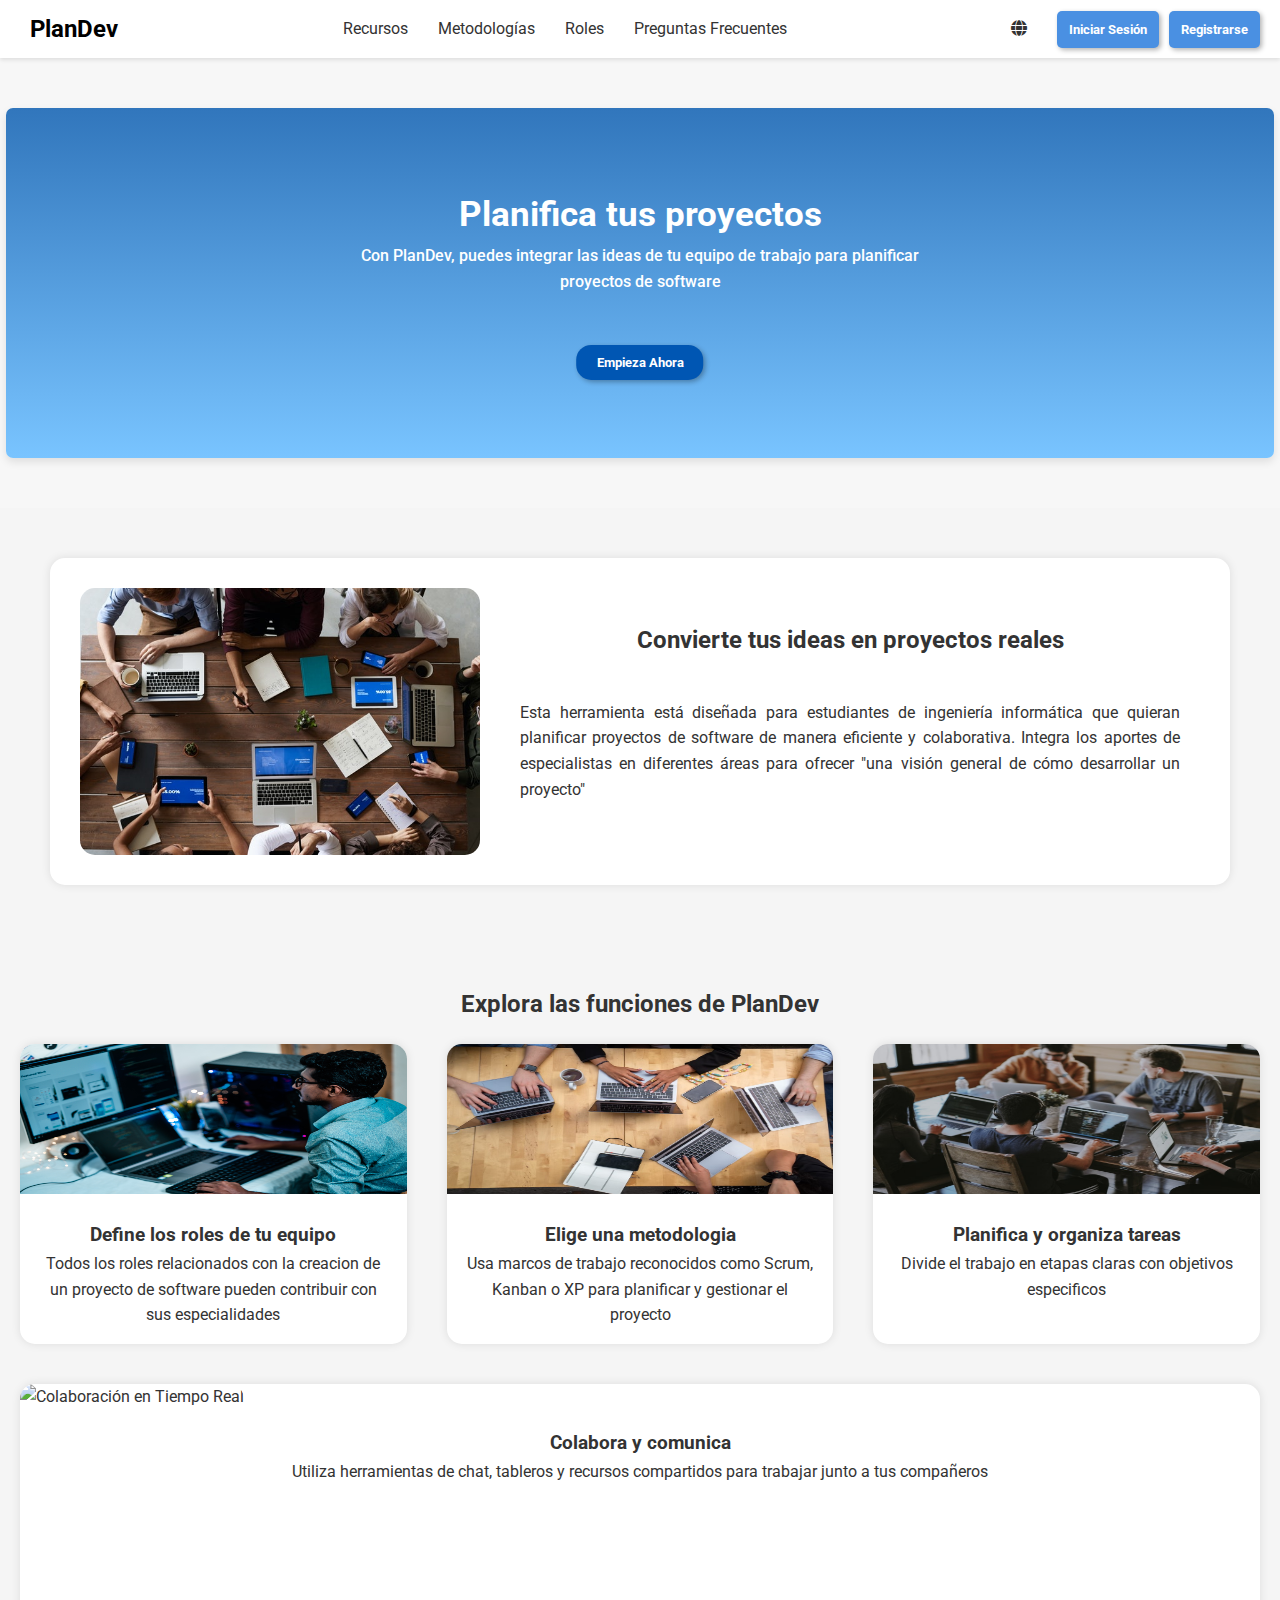
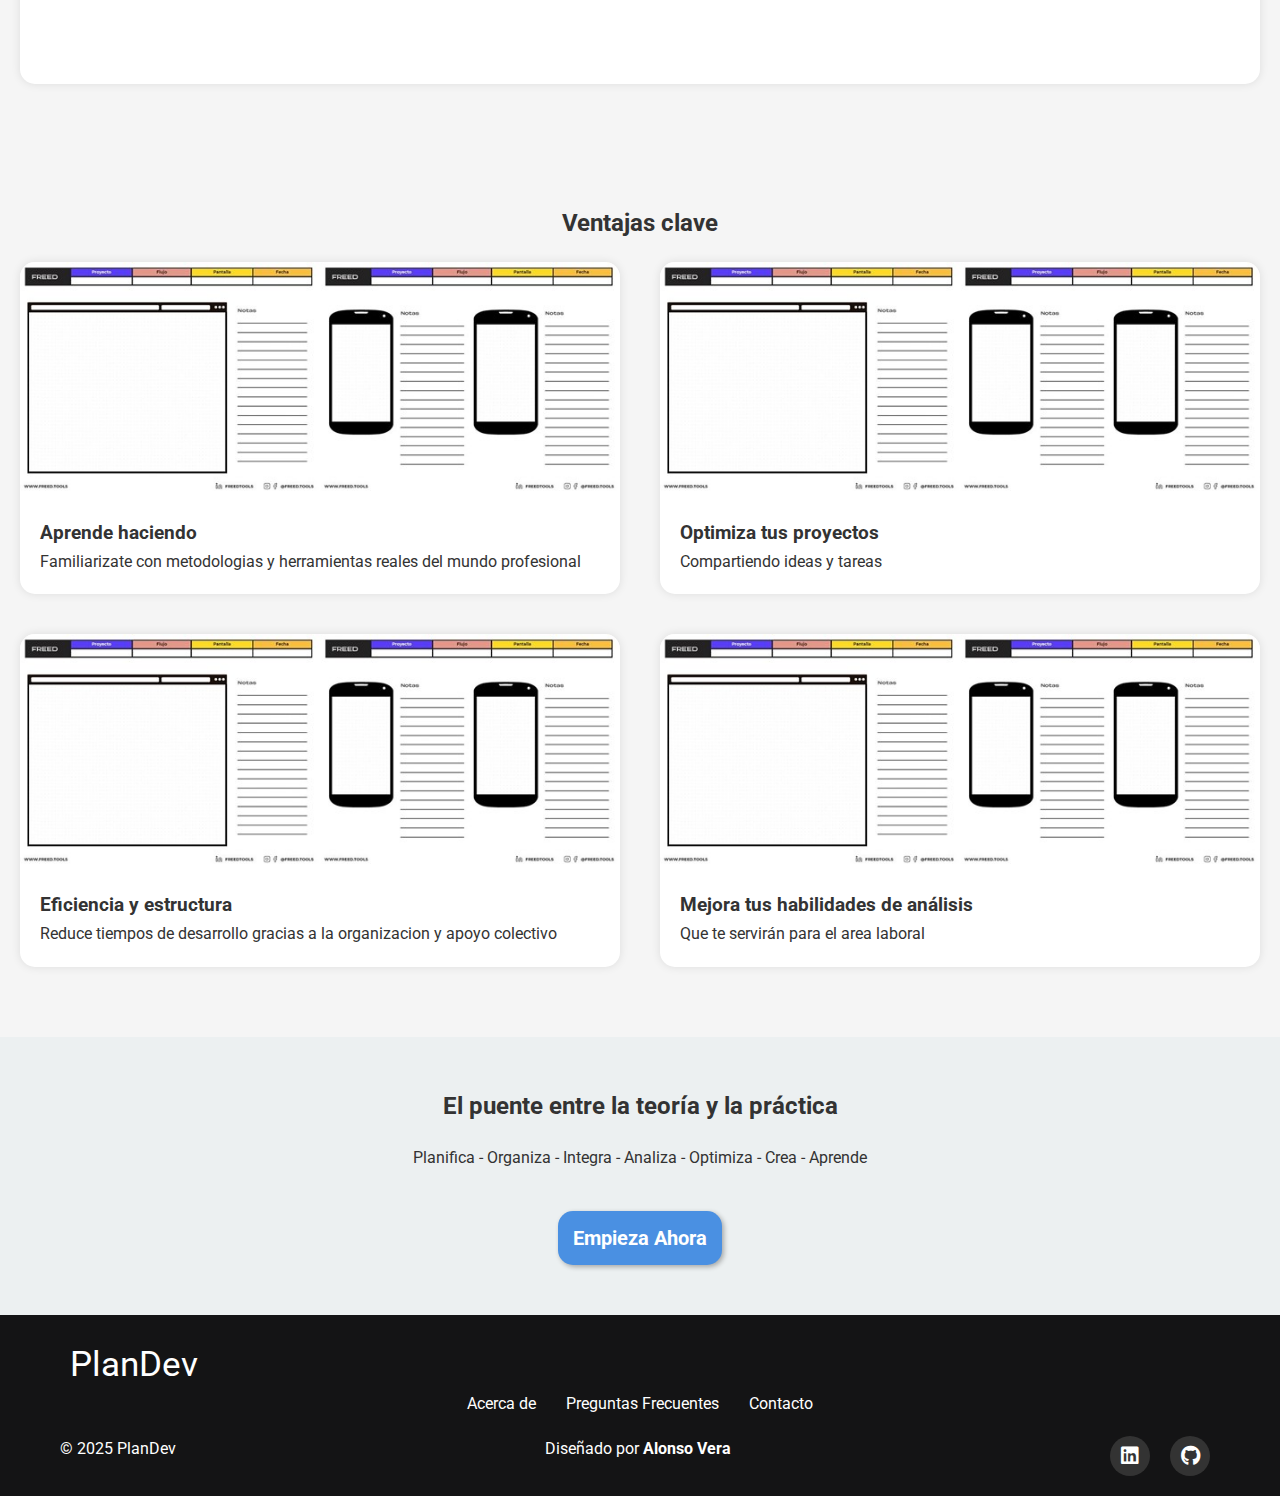
==== commit 1b26b6ab: "modificacion de las imagenes locales" ====
--- a/src/views/index.html
+++ b/src/views/index.html
@@ -76,157 +76,103 @@
                 <button class="open-signup-modal cta-button">Empieza Ahora</button>
             </div>
         </section>
+        <section id="intro">
+            <div class="intro-item">
+                <img src="../../public/images/landing/planificacion-de-proyectos-5.jpg" alt="Planificacion de proyectos" class="intro-image">
+                <div class="intro-content">
+                    <h2 class="intro-title">Convierte tus ideas en proyectos reales</h2>
+                    <p class="intro-text">Esta herramienta está diseñada para estudiantes de ingeniería informática que quieran planificar proyectos de software de manera eficiente y colaborativa. Integra los aportes de especialistas en diferentes áreas para ofrecer "una visión general de cómo desarrollar un proyecto"</p>
+                </div>
+            </div>
+        </section>
+        <section id="features">
+            <h2>Explora las funciones de PlanDev</h2>
+            <div class="features-container">
+                <div class="feature-card">
+                    <div class="feature-image">
+                        <img src="../../public/images/landing/2.jpg" alt="Roles de equipo">
+                        <!-- path/to/feature-image1.jpg -->
+                    </div>
+                    <div class="feature-content">
+                        <h3>Define los roles de tu equipo</h3>
+                        <p>Todos los roles relacionados con la creacion de un proyecto de software pueden contribuir con sus especialidades</p>
+                    </div>
+                </div>
+                <div class="feature-card">
+                    <div class="feature-image">
+                        <img src="../../public/images/landing/3.jpg" alt="Metodologías de desarrollo">
+                    </div>
+                    <div class="feature-content">
+                        <h3>Elige una metodologia</h3>
+                        <p>Usa marcos de trabajo reconocidos como Scrum, Kanban o XP para planificar y gestionar el proyecto</p>
+                    </div>
+                </div>
+                <div class="feature-card">
+                    <div class="feature-image">
+                        <img src="../../public/images/landing/4.jpg" alt="Organización de Tareas">
+                    </div>
+                    <div class="feature-content">
+                        <h3>Planifica y organiza tareas</h3>
+                        <p>Divide el trabajo en etapas claras con objetivos especificos</p>
+                    </div>
+                </div>
+                <div class="feature-card">
+                    <div class="feature-image">
+                        <img src="" alt="Colaboración en Tiempo Real">
+                    </div>
+                    <div class="feature-content">
+                        <h3>Colabora y comunica</h3>
+                        <p>Utiliza herramientas de chat, tableros y recursos compartidos para trabajar junto a tus compañeros</p>
+                    </div>
+                </div>
+            </div>
+        </section>
+        <section id="project-planning">
+            <h2>Ventajas clave</h2>
+            <div class="projects-container">
+                <div class="project-example-card">
+                    <div class="project-image">
+                        <img src="../../public/images/landing/9.jpg" alt="Proyecto de Desarrollo Web">
+                    </div>
+                    <div class="project-content">
+                        <h3>Aprende haciendo</h3>
+                        <p>Familiarizate con metodologias y herramientas reales del mundo profesional</p>
+                    </div>
+                </div>
+                <div class="project-example-card">
+                    <div class="project-image">
+                        <img src="../../public/images/landing/9.jpg" alt="Proyecto de Aplicación Móvil">
+                    </div>
+                    <div class="project-content">
+                        <h3>Optimiza tus proyectos</h3>
+                        <p>Compartiendo ideas y tareas</p>
+                    </div>
+                </div>
+                <div class="project-example-card">
+                    <div class="project-image">
+                        <img src="../../public/images/landing/9.jpg" alt="Proyecto de Marketing Digital">
+                    </div>
+                    <div class="project-content">
+                        <h3>Eficiencia y estructura</h3>
+                        <p>Reduce tiempos de desarrollo gracias a la organizacion y apoyo colectivo</p>
+                    </div>
+                </div>
+                <div class="project-example-card">
+                    <div class="project-image">
+                        <img src="../../public/images/landing/9.jpg" alt="Proyecto de Innovación Tecnológica">
+                    </div>
+                    <div class="project-content">
+                        <h3>Mejora tus habilidades de análisis</h3>
+                        <p>Que te servirán para el area laboral</p>
+                    </div>
+                </div>
+            </div>
+        </section>
 
-        <section id="features">
-            <h2>Características</h2>
-            <div class="features-container">
-                <div class="feature-card">
-                    <div class="feature-image">
-                        <img src="../../public/images/landing/2.jpg" alt="Tableros Kanban">
-                        <!-- path/to/feature-image1.jpg -->
-                    </div>
-                    <div class="feature-content">
-                        <h3>Tableros Kanban</h3>
-                        <p>Visualiza el flujo de trabajo con nuestros tableros Kanban personalizables.</p>
-                    </div>
-                </div>
-                <div class="feature-card">
-                    <div class="feature-image">
-                        <img src="../../public/images/landing/3.jpg" alt="Gráficos de Productividad">
-                    </div>
-                    <div class="feature-content">
-                        <h3>Gráficos de Productividad</h3>
-                        <p>Analiza el rendimiento de tu equipo con gráficos y estadísticas detalladas.</p>
-                    </div>
-                </div>
-                <div class="feature-card">
-                    <div class="feature-image">
-                        <img src="../../public/images/landing/4.jpg" alt="Gestión de Tareas">
-                    </div>
-                    <div class="feature-content">
-                        <h3>Gestión de Tareas</h3>
-                        <p>Asigna y gestiona tareas fácilmente, y sigue su progreso en tiempo real.</p>
-                    </div>
-                </div>
-                <div class="feature-card">
-                    <div class="feature-image">
-                        <img src="" alt="Colaboración en Tiempo Real">
-                    </div>
-                    <div class="feature-content">
-                        <h3>Colaboración con tu equipo de trabajo</h3>
-                        <p>Colabora con tu equipo en tiempo real y mantén todos los miembros informados.</p>
-                    </div>
-                </div>
-            </div>
-        </section>
-
-        <section id="methodologies">
-            <h2>Metodologías de Desarrollo de Software</h2>
-            <div class="methodologies-container">
-                <div class="methodology-card">
-                    <div class="methodology-image">
-                        <img src="../../public/images/landing/6.jpg" alt="Metodología en Cascada">
-                        <!-- path/to/methodology-image1.jpg -->
-                    </div>
-                    <div class="methodology-content">
-                        <h3>Metodología en Cascada</h3>
-                        <p>La metodología en cascada es un enfoque lineal para la gestión de proyectos de software.</p>
-                    </div>
-                </div>
-                <div class="methodology-card">
-                    <div class="methodology-image">
-                        <img src="../../public/images/landing/7.jpg" alt="Agile">
-                    </div>
-                    <div class="methodology-content">
-                        <h3>Agile</h3>
-                        <p>Agile es una metodología flexible que se adapta a cambios rápidos en los requisitos del proyecto.</p>
-                    </div>
-                </div>
-                <div class="methodology-card">
-                    <div class="methodology-image">
-                        <img src="../../public/images/landing/8.jpg" alt="Scrum">
-                    </div>
-                    <div class="methodology-content">
-                        <h3>Scrum</h3>
-                        <p>Scrum es un marco ágil para gestionar proyectos complejos y entregar productos de alto valor.</p>
-                    </div>
-                </div>
-                <div class="methodology-card">
-                    <div class="methodology-image">
-                        <img src="../../public/images/landing/9.jpg" alt="DevOps">
-                    </div>
-                    <div class="methodology-content">
-                        <h3>DevOps</h3>
-                        <p>DevOps es una combinación de prácticas y herramientas que aumentan la capacidad de una organización para entregar aplicaciones y servicios de manera rápida.</p>
-                    </div>
-                </div>
-            </div>
-        </section>
-
-        <section id="project-planning">
-            <h2>Ejemplos de Planificación de Proyectos</h2>
-            <div class="projects-container">
-                <div class="project-example-card">
-                    <div class="project-image">
-                        <img src="../../public/images/landing/10.jpg" alt="Proyecto de Desarrollo Web">
-                    </div>
-                    <div class="project-content">
-                        <h3>Proyecto de Desarrollo Web</h3>
-                        <p>Planifica y gestiona el desarrollo de un sitio web desde el diseño hasta el despliegue.</p>
-                    </div>
-                </div>
-                <div class="project-example-card">
-                    <div class="project-image">
-                        <img src="../../public/images/landing/11.jpg" alt="Proyecto de Aplicación Móvil">
-                    </div>
-                    <div class="project-content">
-                        <h3>Proyecto de Aplicación Móvil</h3>
-                        <p>Desarrolla una aplicación móvil con funcionalidades avanzadas y una experiencia de usuario excepcional.</p>
-                    </div>
-                </div>
-                <div class="project-example-card">
-                    <div class="project-image">
-                        <img src="../../public/images/landing/5.jpg" alt="Proyecto de Marketing Digital">
-                    </div>
-                    <div class="project-content">
-                        <h3>Proyecto de Marketing Digital</h3>
-                        <p>Planifica y ejecuta estrategias de marketing digital para alcanzar tus objetivos empresariales.</p>
-                    </div>
-                </div>
-                <div class="project-example-card">
-                    <div class="project-image">
-                        <img src="../../public/images/landing/9.jpg" alt="Proyecto de Innovación Tecnológica">
-                    </div>
-                    <div class="project-content">
-                        <h3>Proyecto de Innovación Tecnológica</h3>
-                        <p>Gestiona proyectos innovadores con tecnologías de vanguardia.</p>
-                    </div>
-                </div>
-            </div>
-        </section>
-
-        <section id="updates">
-            <h2>Novedades</h2>
-            <div class="update-item">
-                <h3>Actualización de Febrero 2025</h3>
-                <p>Incluye nuevas funcionalidades para la gestión de equipos y más opciones de personalización.</p>
-            </div>
-        </section>
-
-        <section id="login-options">
-            <div class="login-option">
-                <button class="open-signup-modal login-button">Empieza Ahora</button>
-            </div>
-        </section>
-
-        <section id="suggestions">
-            <h2>Sugerencias</h2>
-            <p>Tu opinión es importante. Por favor proporciona tus sugerencias para mejorar la experiencia de usuario de la aplicación.</p>
-            <form id="suggestions-form">
-                <label for="suggestion-message">Mensaje:</label>
-                <textarea id="suggestion-message" name="suggestion-message" placeholder="Ingresa tu sugerencia" rows="5" required></textarea>
-                <button type="submit">Enviar</button>
-            </form>
+        <section id="cta-button-2">
+            <h2>El puente entre la teoría y la práctica</h2>
+            <p>Planifica - Organiza - Integra - Analiza - Optimiza - Crea - Aprende</p>
+            <button class="open-signup-modal login-button">Empieza Ahora</button>
         </section>
         <button id="back-to-top" title="Volver al Principio"><i class="fas fa-chevron-up"></i></button>
         <!-- Modal de registro -->
--- a/public/css/styles.css
+++ b/public/css/styles.css
@@ -172,81 +172,6 @@
     position: absolute;
     top: 10px;
     right: 20px;
-}
-
-
-
-/* Responsive Design */
-@media (max-width: 768px) {
-    .header-container {
-        flex-direction: column;
-        align-items: center;
-    }
-
-    .header-nav, .header-actions {
-        display: none;
-        flex-direction: column;
-        align-items: center;
-        width: 100%;
-    }
-
-    .header-nav.active, .header-actions.active {
-        display: flex;
-        flex-direction: column;
-        align-items: center;
-        width: 100%;
-    }
-
-    .header-logo {
-        width: 100%;
-        justify-content: center;
-        margin-bottom: 10px;
-        order: 1;
-    }
-
-    .header-logo h1 {
-        margin-left: 0;
-        width: 100%;
-        text-align: center;
-    }
-
-    .nav-list {
-        flex-direction: column;
-        width: 100%;
-        align-items: center;
-        padding: 0;
-        margin: 0;
-        order: 2;
-    }
-
-    .nav-item {
-        width: 100%;
-        text-align: center;
-        margin: 10px 0;
-    }
-
-    .language-selector {
-        order: 0;
-        margin-bottom: 10px;
-    }
-
-    .header-actions {
-        flex-direction: column;
-        align-items: center;
-        width: 100%;
-        order: 3;
-    }
-
-    .btn-login, .btn-signup {
-        width: 28%;
-        margin: 10px 0;
-        padding: 10px
-    }
-
-
-    .hamburger-menu {
-        display: block;
-    }
 }
 
 
@@ -343,41 +268,6 @@
     text-align: center;
 }
 
-/* Sección de Metodologías */
-#methodologies {
-    padding: 50px 0;
-    background-color: #f5f5f5;
-}
-
-.methodologies-container {
-    display: flex;
-    flex-wrap: wrap;
-    justify-content: space-between;
-}
-
-.methodology-card {
-    flex: 1 1 30%;
-    margin: 20px;
-    background-color: #ffffff;
-    box-shadow: 0 0 10px rgba(0, 0, 0, 0.1);
-    border-radius: 15px; 
-    transition: transform 0.3s ease;
-}
-
-.methodology-card:hover {
-    transform: scale(1.05);
-}
-
-.methodology-image img {
-    width: 100%;
-    height: auto;
-    border-top-left-radius: 15px;
-    border-top-right-radius: 15px;
-}
-
-.methodology-content {
-    padding: 20px;
-}
 
 /* Sección de Ejemplos de Planificación de Proyectos */
 #project-planning {
@@ -415,42 +305,68 @@
     padding: 20px;
 }
 
-/* Sección de Novedades */
-#updates {
+/* Sección de Introduccion */
+#intro {
     padding: 50px;
     background-color: #f5f5f5;
     text-align: center;
 }
 
-.update-item {
-    margin-bottom: 20px;
+
+.intro-item {
+    display: flex;
+    align-items: center;
+    justify-content: space-between;
     background-color: #ffffff;
-    padding: 20px;
+    gap: 20px;
+    padding: 30px;
     box-shadow: 0 0 10px rgba(0, 0, 0, 0.1);
     border-radius: 15px;
-}
+    /* margin:0 0 20px 0; */
+    position: relative;
+    /* width: 90%; */
+}
+
+.intro-image {
+    /* flex: 1; */
+    max-width: 400px;
+    border-radius: 15px;;
+    height: auto;
+    /* margin-right: 20px; */
+
+}
+
+.intro-title {
+    position: relative;
+    margin: 0 0 20px 0;
+    /* top: 10px */
+    
+}
+
+.intro-text {
+    text-align: justify;
+    padding: 20px;
+    line-height: 1.6;
+}
+
+
 
 /* Sección de Opciones de Inicio de Sesión */
-#login-options {
-    display: flex;
-    justify-content: space-around;
-    padding: 50px 0;
-}
-
-.login-option .login-button {
+
+.login-button {
     font-size: 20px;
     background-color: #4A90E2;
     color: #ffffff;
     border: none;
     border-radius: 15px;
-    padding: 20px 20px;
+    padding: 15px 15px;
     cursor: pointer;
     transition: background-color 0.3s ease;
     font-weight: 700;
     box-shadow: 2px 2px 5px rgba(0, 0, 0, 0.3);
 }
 
-.login-option .login-button:hover {
+.login-button:hover {
     background-color: #0056b3;
 }
 
@@ -480,59 +396,20 @@
 }
 
 
-/* Sección de Sugerencias */
-#suggestions {
+/* Sección de llamada a la accion 2 */
+#cta-button-2 {
     padding: 50px;
-    background-color: #ECF0F1;  /* #c0daea;  / #f0f0f0*/
+    background-color: #ECF0F1;
     text-align: center;
 }
 
-#suggestions h2 {
+#cta-button-2 h2 {
     margin-bottom: 20px;
 }
 
-#suggestions p {
-    margin-bottom: 20px;
-}
-
-#suggestions-form {
-    max-width: 600px;
-    margin: 0 auto;
-    background-color: #ffffff;
-    padding: 20px;
-    box-shadow: 0 0 10px rgba(0, 0, 0, 0.1);
-    border-radius: 15px;
-}
-
-#suggestions-form label {
-    display: block;
-    margin-bottom: 8px;
-    text-align: left;
-}
-
-#suggestions-form textarea {
-    width: calc(100% - 20px);
-    padding: 10px;
-    margin-bottom: 20px;
-    border-radius: 8px;
-    border: 1px solid  #ccc;
-    box-sizing: border-box;
-}
-
-#suggestions-form button {
-    background-color: #4A90E2;
-    color: #ffffff;
-    border: none;
-    padding: 10px 20px;
-    cursor: pointer;
-    border-radius: 8px;
-    transition: background-color 0.3s ease;
-}
-
-#suggestions-form button:hover {
-    background-color: #0056b3;
-}
-
+#cta-button-2 p {
+    margin-bottom: 40px;
+}
 
 
 /* Botón de Volver al Principio */
@@ -685,14 +562,122 @@
 
 
 
+
+
+
+
+
 /* Responsive Design */
+
+
+
+/* Header */
 @media (max-width: 768px) {
-    .features-container, .methodologies-container, .projects-container {
+    .header-container {
         flex-direction: column;
         align-items: center;
     }
 
-    .feature-card, .methodology-card, .project-example-card {
+    .header-nav, .header-actions {
+        display: none;
+        flex-direction: column;
+        align-items: center;
+        width: 100%;
+    }
+
+    .header-nav.active, .header-actions.active {
+        display: flex;
+        flex-direction: column;
+        align-items: center;
+        width: 100%;
+    }
+
+    .header-logo {
+        width: 100%;
+        justify-content: center;
+        margin-bottom: 10px;
+        order: 1;
+    }
+
+    .header-logo h1 {
+        margin-left: 0;
+        width: 100%;
+        text-align: center;
+    }
+
+    .nav-list {
+        flex-direction: column;
+        width: 100%;
+        align-items: center;
+        padding: 0;
+        margin: 0;
+        order: 2;
+    }
+
+    .nav-item {
+        width: 100%;
+        text-align: center;
+        margin: 10px 0;
+    }
+
+    .language-selector {
+        order: 0;
+        margin-bottom: 10px;
+    }
+
+    .header-actions {
+        flex-direction: column;
+        align-items: center;
+        width: 100%;
+        order: 3;
+    }
+
+    .btn-login, .btn-signup {
+        width: 28%;
+        margin: 10px 0;
+        padding: 10px
+    }
+
+
+    .hamburger-menu {
+        display: block;
+    }
+}
+
+@media (max-width: 768px) {
+    .intro-item {
+        flex-direction: column;
+        align-items: center;
+        padding: 15px;
+        gap: 10px;
+    }
+
+    .intro-image {
+        order: 2;
+        max-width: 100%;
+        margin: 0 0 15px 0;
+    }
+
+    .intro-content {
+        order: 1;
+        padding: 0px;
+        text-align: center;
+    }
+
+    .intro-text {
+        line-height: 1.5;
+        /* margin: 10px 0; */
+    }
+}
+
+/* Contenido */
+@media (max-width: 768px) {
+    .features-container, .projects-container {
+        flex-direction: column;
+        align-items: center;
+    }
+
+    .feature-card, .project-example-card {
         flex: 1 1 100%;
         max-width: 80%;
     }
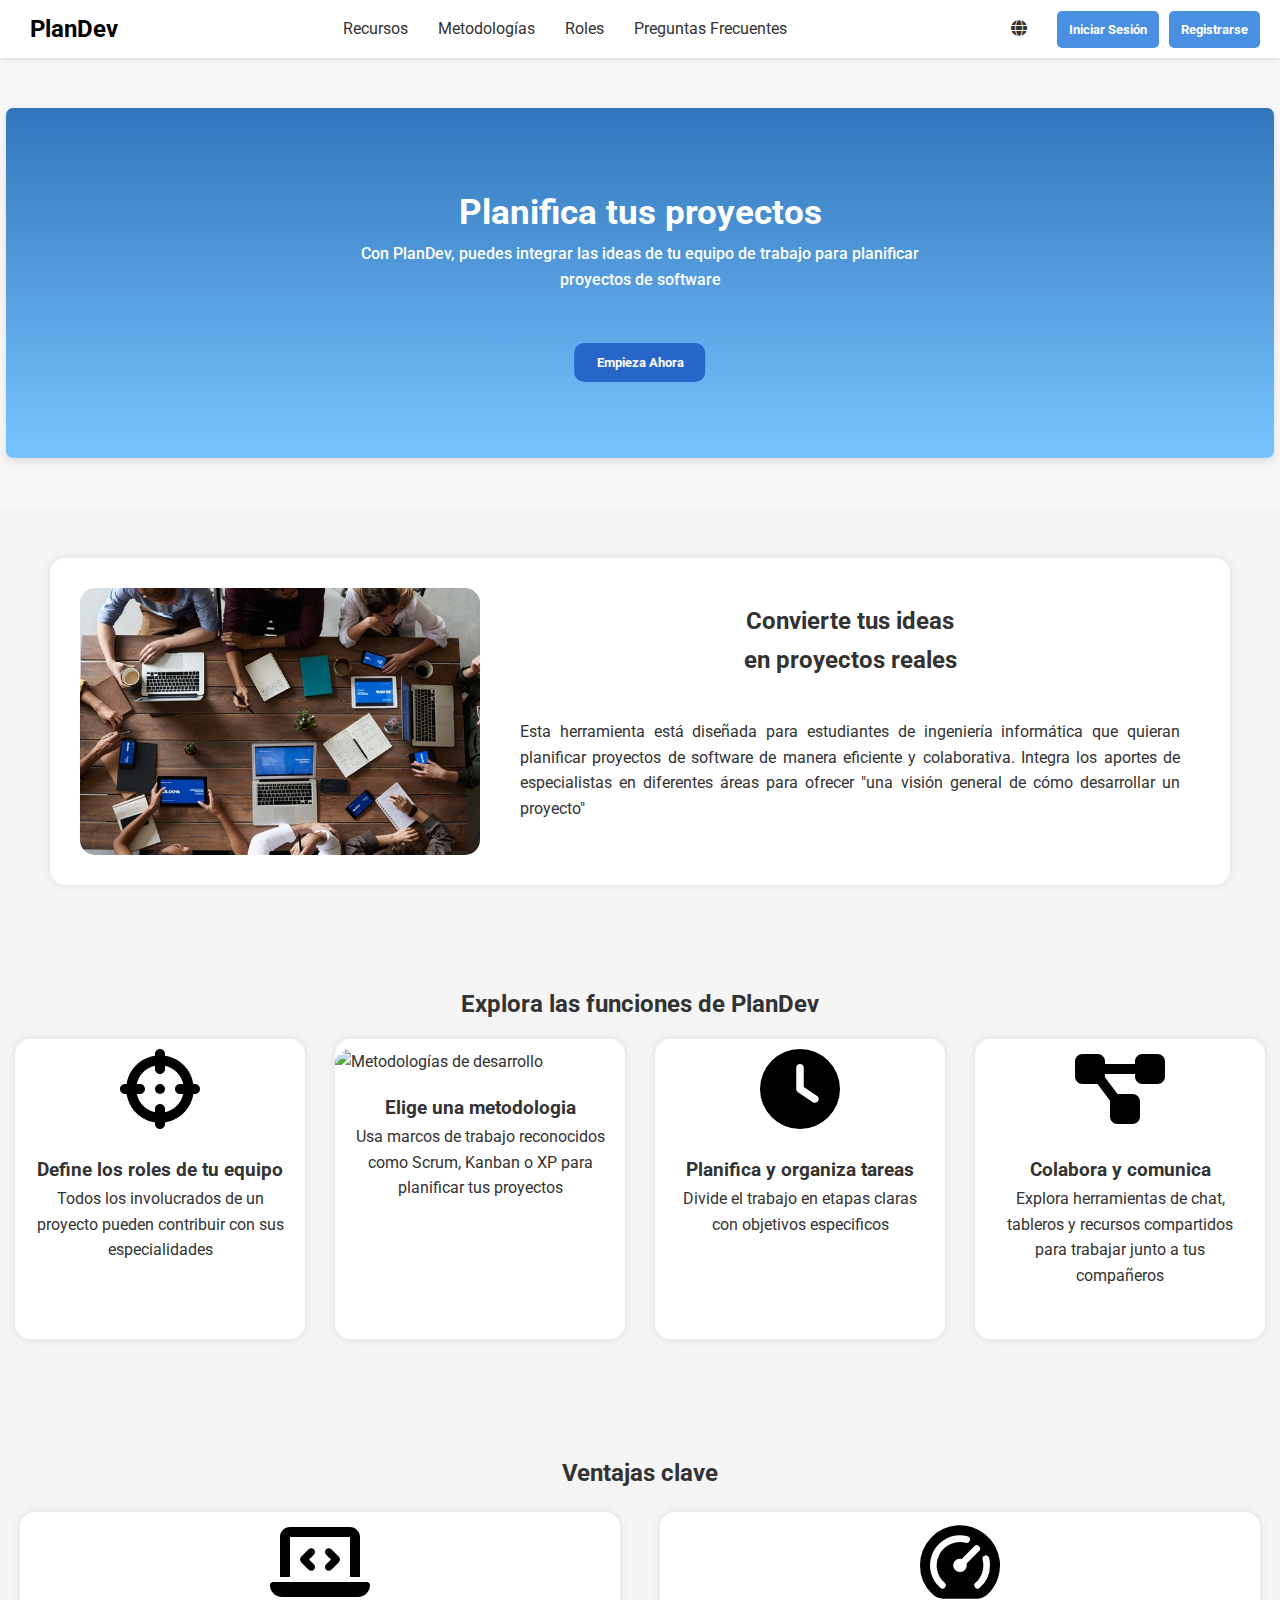
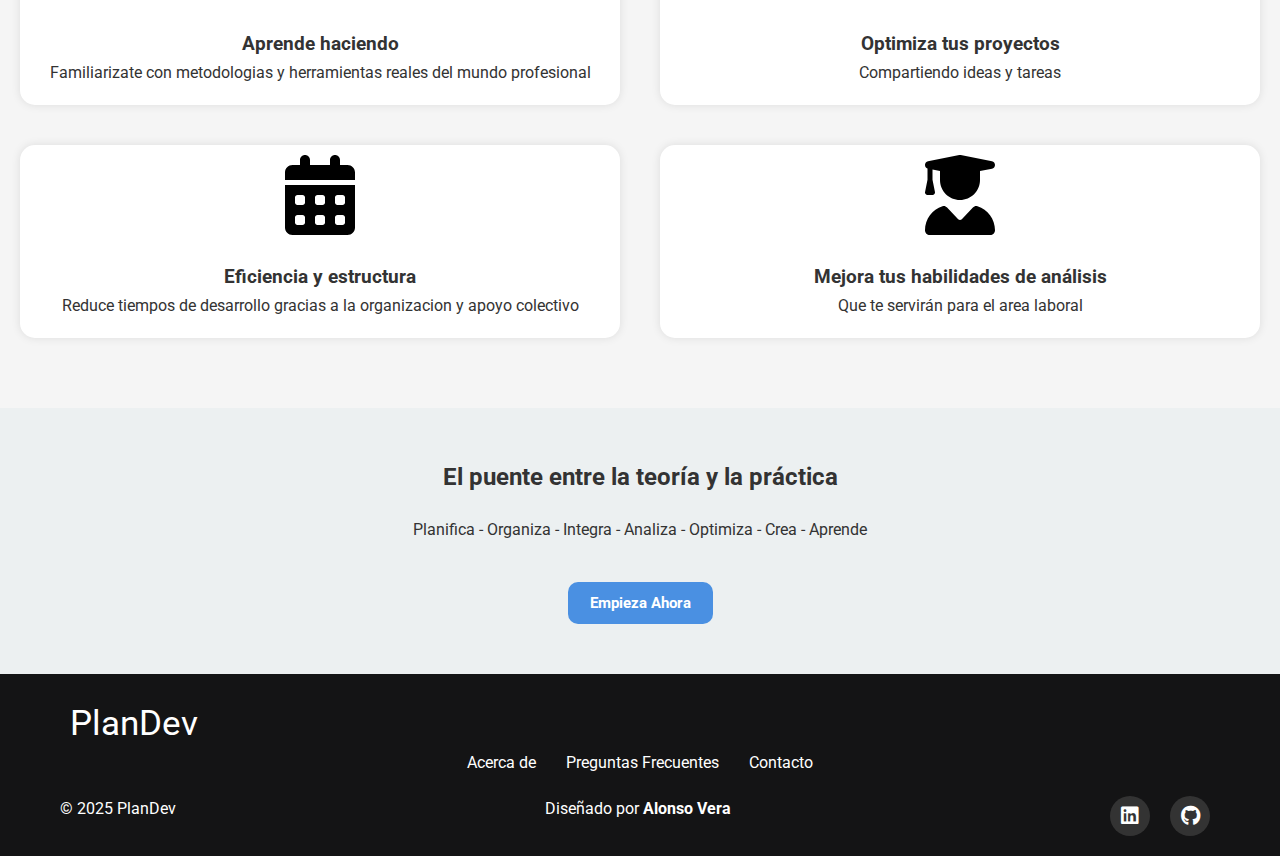
==== commit b3c213dc: "Cambio de ubicacion de imagenes del landingpage" ====
--- a/src/views/index.html
+++ b/src/views/index.html
@@ -78,9 +78,9 @@
         </section>
         <section id="intro">
             <div class="intro-item">
-                <img src="../../public/images/landing/planificacion-de-proyectos-5.jpg" alt="Planificacion de proyectos" class="intro-image">
+                <img src="../../public/images/landing/planificacion-1.jpg" alt="Planificacion de proyectos" class="intro-image">
                 <div class="intro-content">
-                    <h2 class="intro-title">Convierte tus ideas en proyectos reales</h2>
+                    <h2 class="intro-title">Convierte tus ideas<br> en proyectos reales</h2>
                     <p class="intro-text">Esta herramienta está diseñada para estudiantes de ingeniería informática que quieran planificar proyectos de software de manera eficiente y colaborativa. Integra los aportes de especialistas en diferentes áreas para ofrecer "una visión general de cómo desarrollar un proyecto"</p>
                 </div>
             </div>
@@ -90,26 +90,27 @@
             <div class="features-container">
                 <div class="feature-card">
                     <div class="feature-image">
-                        <img src="../../public/images/landing/2.jpg" alt="Roles de equipo">
+                        <img src="../../public/images/landing/funciones-1.svg" alt="Roles de equipo">
                         <!-- path/to/feature-image1.jpg -->
                     </div>
                     <div class="feature-content">
                         <h3>Define los roles de tu equipo</h3>
-                        <p>Todos los roles relacionados con la creacion de un proyecto de software pueden contribuir con sus especialidades</p>
-                    </div>
-                </div>
-                <div class="feature-card">
-                    <div class="feature-image">
-                        <img src="../../public/images/landing/3.jpg" alt="Metodologías de desarrollo">
+                        <p>Todos los involucrados de un proyecto pueden contribuir con sus especialidades</p>
+                        <!-- <p>Todos los "roles" relacionados con la creacion de un proyecto de software pueden contribuir con sus especialidades</p> -->
+                    </div>
+                </div>
+                <div class="feature-card">
+                    <div class="feature-image">
+                        <img src="../../public/images/landing/network-funciones-2.svg" alt="Metodologías de desarrollo">
                     </div>
                     <div class="feature-content">
                         <h3>Elige una metodologia</h3>
-                        <p>Usa marcos de trabajo reconocidos como Scrum, Kanban o XP para planificar y gestionar el proyecto</p>
-                    </div>
-                </div>
-                <div class="feature-card">
-                    <div class="feature-image">
-                        <img src="../../public/images/landing/4.jpg" alt="Organización de Tareas">
+                        <p>Usa marcos de trabajo reconocidos como Scrum, Kanban o XP para planificar tus proyectos</p>
+                    </div>
+                </div>
+                <div class="feature-card">
+                    <div class="feature-image">
+                        <img src="../../public/images/landing/funciones-3.svg" alt="Organización de Tareas">
                     </div>
                     <div class="feature-content">
                         <h3>Planifica y organiza tareas</h3>
@@ -118,21 +119,22 @@
                 </div>
                 <div class="feature-card">
                     <div class="feature-image">
-                        <img src="" alt="Colaboración en Tiempo Real">
+                        <img src="../../public/images/landing/funciones-4.svg" alt="Colaboración en Tiempo Real">
                     </div>
                     <div class="feature-content">
                         <h3>Colabora y comunica</h3>
-                        <p>Utiliza herramientas de chat, tableros y recursos compartidos para trabajar junto a tus compañeros</p>
-                    </div>
-                </div>
-            </div>
-        </section>
+                        <p>Explora herramientas de chat, tableros y recursos compartidos para trabajar junto a tus compañeros</p>
+                    </div>
+                </div>
+            </div>
+        </section>
+
         <section id="project-planning">
             <h2>Ventajas clave</h2>
             <div class="projects-container">
                 <div class="project-example-card">
                     <div class="project-image">
-                        <img src="../../public/images/landing/9.jpg" alt="Proyecto de Desarrollo Web">
+                        <img src="../../public/images/landing/ventajas-1.svg" alt="Herramientas profesionales">
                     </div>
                     <div class="project-content">
                         <h3>Aprende haciendo</h3>
@@ -141,7 +143,7 @@
                 </div>
                 <div class="project-example-card">
                     <div class="project-image">
-                        <img src="../../public/images/landing/9.jpg" alt="Proyecto de Aplicación Móvil">
+                        <img src="../../public/images/landing/ventajas-2.svg" alt="Optimizacion de proyectos">
                     </div>
                     <div class="project-content">
                         <h3>Optimiza tus proyectos</h3>
@@ -150,7 +152,7 @@
                 </div>
                 <div class="project-example-card">
                     <div class="project-image">
-                        <img src="../../public/images/landing/9.jpg" alt="Proyecto de Marketing Digital">
+                        <img src="../../public/images/landing/ventajas-3.svg" alt="Reduce tiempo de desarrollo">
                     </div>
                     <div class="project-content">
                         <h3>Eficiencia y estructura</h3>
@@ -159,7 +161,7 @@
                 </div>
                 <div class="project-example-card">
                     <div class="project-image">
-                        <img src="../../public/images/landing/9.jpg" alt="Proyecto de Innovación Tecnológica">
+                        <img src="../../public/images/landing/ventajas-4.svg" alt="Mejora tus habilidades">
                     </div>
                     <div class="project-content">
                         <h3>Mejora tus habilidades de análisis</h3>
--- a/public/css/styles.css
+++ b/public/css/styles.css
@@ -139,7 +139,7 @@
     cursor: pointer;
     transition: background-color 0.3s ease;
     font-weight: 700;
-    box-shadow: 2px 2px 5px rgba(0, 0, 0, 0.3);
+    /*box-shadow: 2px 2px 5px rgba(0, 0, 0, 0.3);*/
 }
 
 .btn-login:hover, .btn-signup:hover {
@@ -214,16 +214,16 @@
 }
 
 .hero-content .cta-button {
-    background-color: #0056B3;
+    background-color: #2765c9; /*#2765c9 #0056B3*/
     color: #ffffff;
     border: none;
-    border-radius: 15px;
-    padding: 10px 20px;
+    border-radius: 10px;
+    padding: 12px 22px;
     cursor: pointer;
     transition: background-color 0.3s ease;
     margin-top: 50px;
     font-weight: 700;
-    box-shadow: 2px 2px 5px rgba(0, 0, 0, 0.3);
+    /*box-shadow: 2px 2px 5px rgba(0, 0, 0, 0.3);*/
 }
 
 .hero-content .cta-button:hover {
@@ -238,13 +238,13 @@
 
 .features-container {
     display: flex;
-    flex-wrap: wrap;
+    /* flex-wrap: wrap; */
     justify-content: space-between;
 }
 
 .feature-card {
     flex: 1 1 22%;
-    margin: 20px;
+    margin: 15px;
     background-color: #ffffff;
     box-shadow: 0 0 10px rgba(0, 0, 0, 0.1);
     border-radius: 15px;
@@ -258,9 +258,10 @@
 
 .feature-image img {
     width: 100%;
-    height: 150px;
+    height: 80px;
     border-top-left-radius: 15px;
     border-top-right-radius: 15px;
+    margin-top: 10px;
 }
 
 .feature-content {
@@ -269,7 +270,7 @@
 }
 
 
-/* Sección de Ejemplos de Planificación de Proyectos */
+/* Sección de Ventajas clave de la app */
 #project-planning {
     padding: 50px 0;
     background-color: #f5f5f5;
@@ -296,13 +297,15 @@
 
 .project-image img {
     width: 100%;
-    height: auto;
+    height: 80px;
     border-top-left-radius: 15px;
     border-top-right-radius: 15px;
+    margin-top: 10px;
 }
 
 .project-content {
     padding: 20px;
+    text-align: center;
 }
 
 /* Sección de Introduccion */
@@ -354,20 +357,20 @@
 /* Sección de Opciones de Inicio de Sesión */
 
 .login-button {
-    font-size: 20px;
+    font-size: 15px;
     background-color: #4A90E2;
     color: #ffffff;
     border: none;
-    border-radius: 15px;
-    padding: 15px 15px;
+    border-radius: 10px;
+    padding: 12px 22px;
     cursor: pointer;
     transition: background-color 0.3s ease;
     font-weight: 700;
-    box-shadow: 2px 2px 5px rgba(0, 0, 0, 0.3);
+    /*box-shadow: 2px 2px 5px rgba(0, 0, 0, 0.3);*/
 }
 
 .login-button:hover {
-    background-color: #0056b3;
+    background-color: #0056B3;
 }
 
 /* Botón de Volver al Inicio */
@@ -671,7 +674,7 @@
 }
 
 /* Contenido */
-@media (max-width: 768px) {
+@media (max-width: 768px) { /*768px*/
     .features-container, .projects-container {
         flex-direction: column;
         align-items: center;
--- a/public/css/global.css
+++ b/public/css/global.css
@@ -12,7 +12,7 @@
 }
 
 a {
-    color: #33a1dd;
+    color: #4A90E2;
     text-decoration: none;
 }
 
@@ -23,7 +23,7 @@
 button {
     font-family: inherit;
     color: white;
-    background-color: #33a1dd;
+    background-color: #4A90E2;
     border: none;
     padding: 10px 20px;
     border-radius: 5px;
--- a/public/css/modal.css
+++ b/public/css/modal.css
@@ -92,7 +92,7 @@
 }
 
 .button-group button {
-    background-color: #33a1dd;
+    background-color: #4A90E2;
     color: white;
     padding: 10px 20px;
     border: none;
@@ -103,20 +103,38 @@
 }
 
 .button-group button:hover {
-    background-color: #0056b3; 
+    background-color: #0056B3; 
 }
 
 /* Estilos de los enlaces */
 .signup-container .link {
     display: block;
     margin-top: 20px;
-    color: #0366d6;
+    color: #0056B3;
     font-size: 14px;
 }
 
-.signup-container .link:hover {
-    text-decoration: underline;
+.signup-container .link a:hover {
+    text-decoration: none;
+    position: relative;
+    color: #0056B3;
 }
 
 
+.signup-container .link a::after {
+    content: '';
+    position: absolute;
+    width: 100%;
+    transform: scaleX(0);
+    height: 2px;
+    bottom: 0;
+    left: 0;
+    background-color: #0056b3;
+    transform-origin: bottom right;
+    transition: transform 0.25s;
+}
 
+.signup-container .link a:hover::after {
+    transform: scaleX(1);
+    transform-origin: bottom left;
+}
